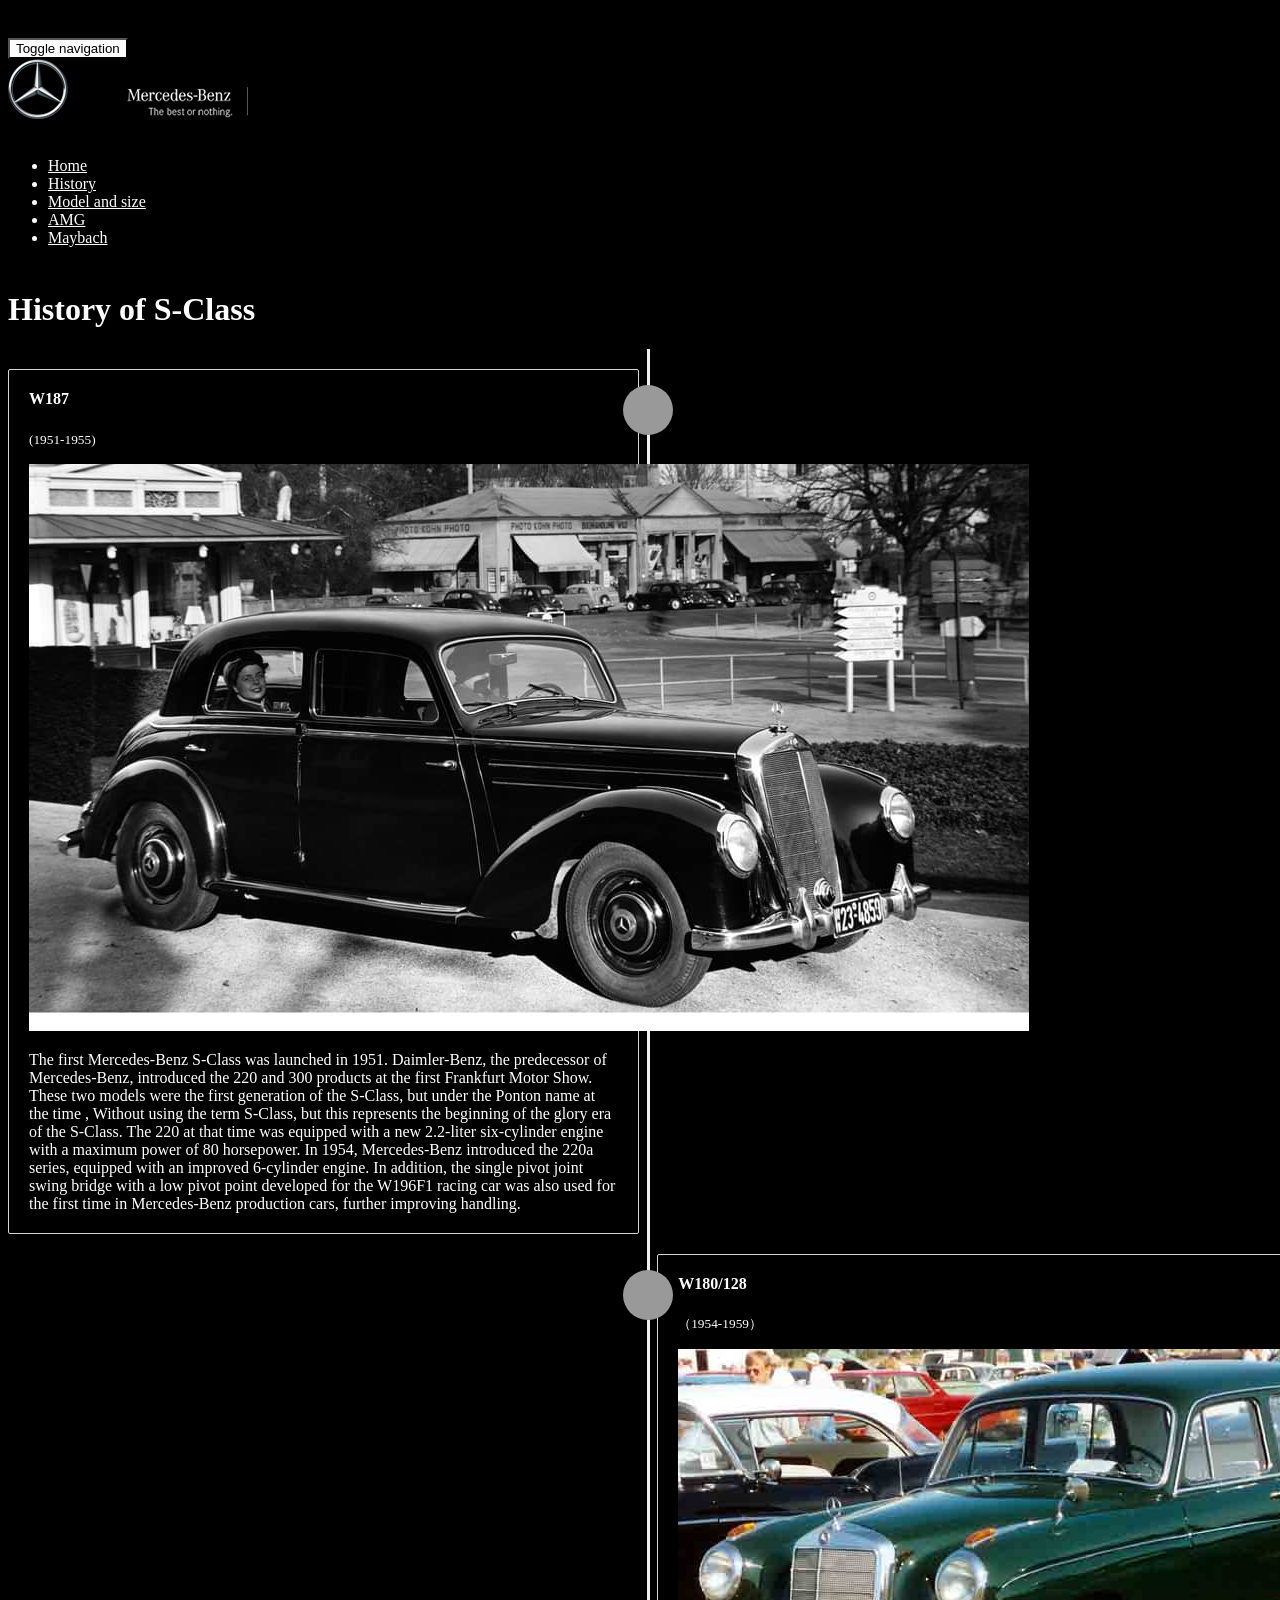
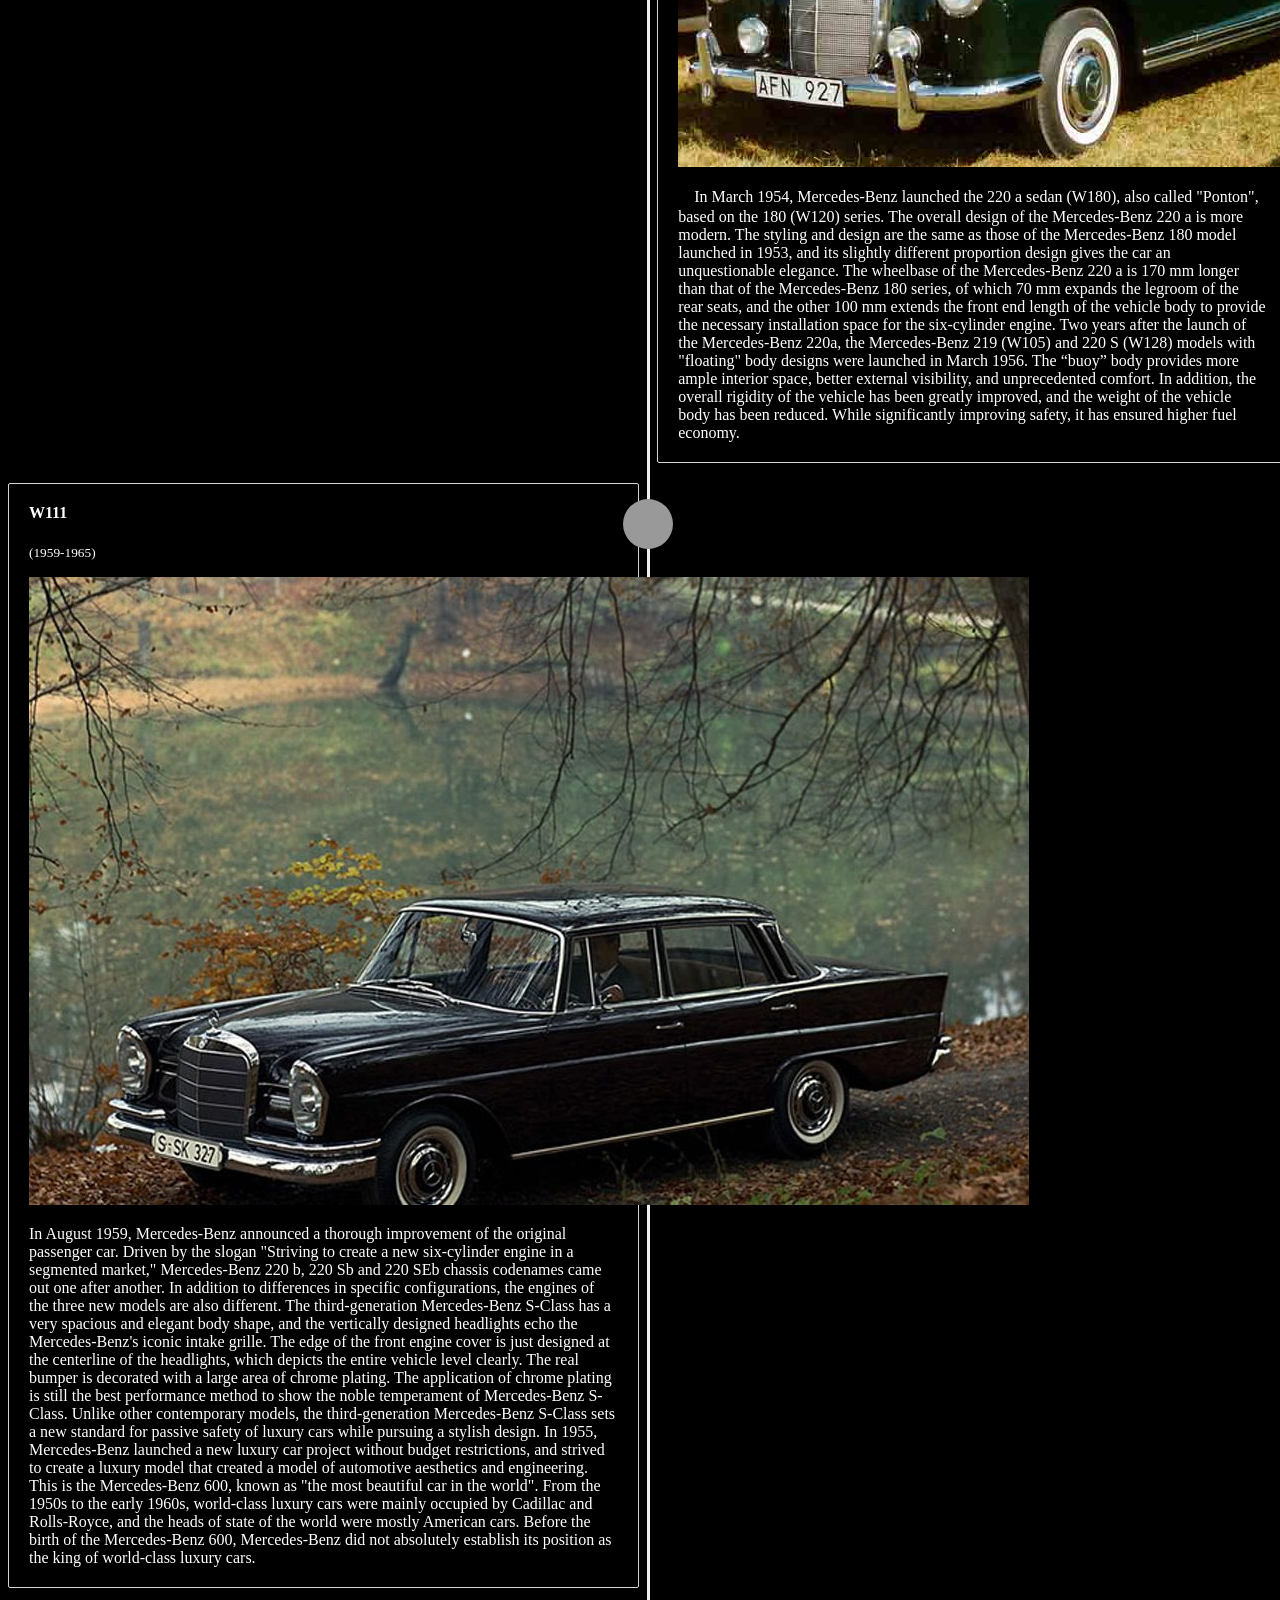
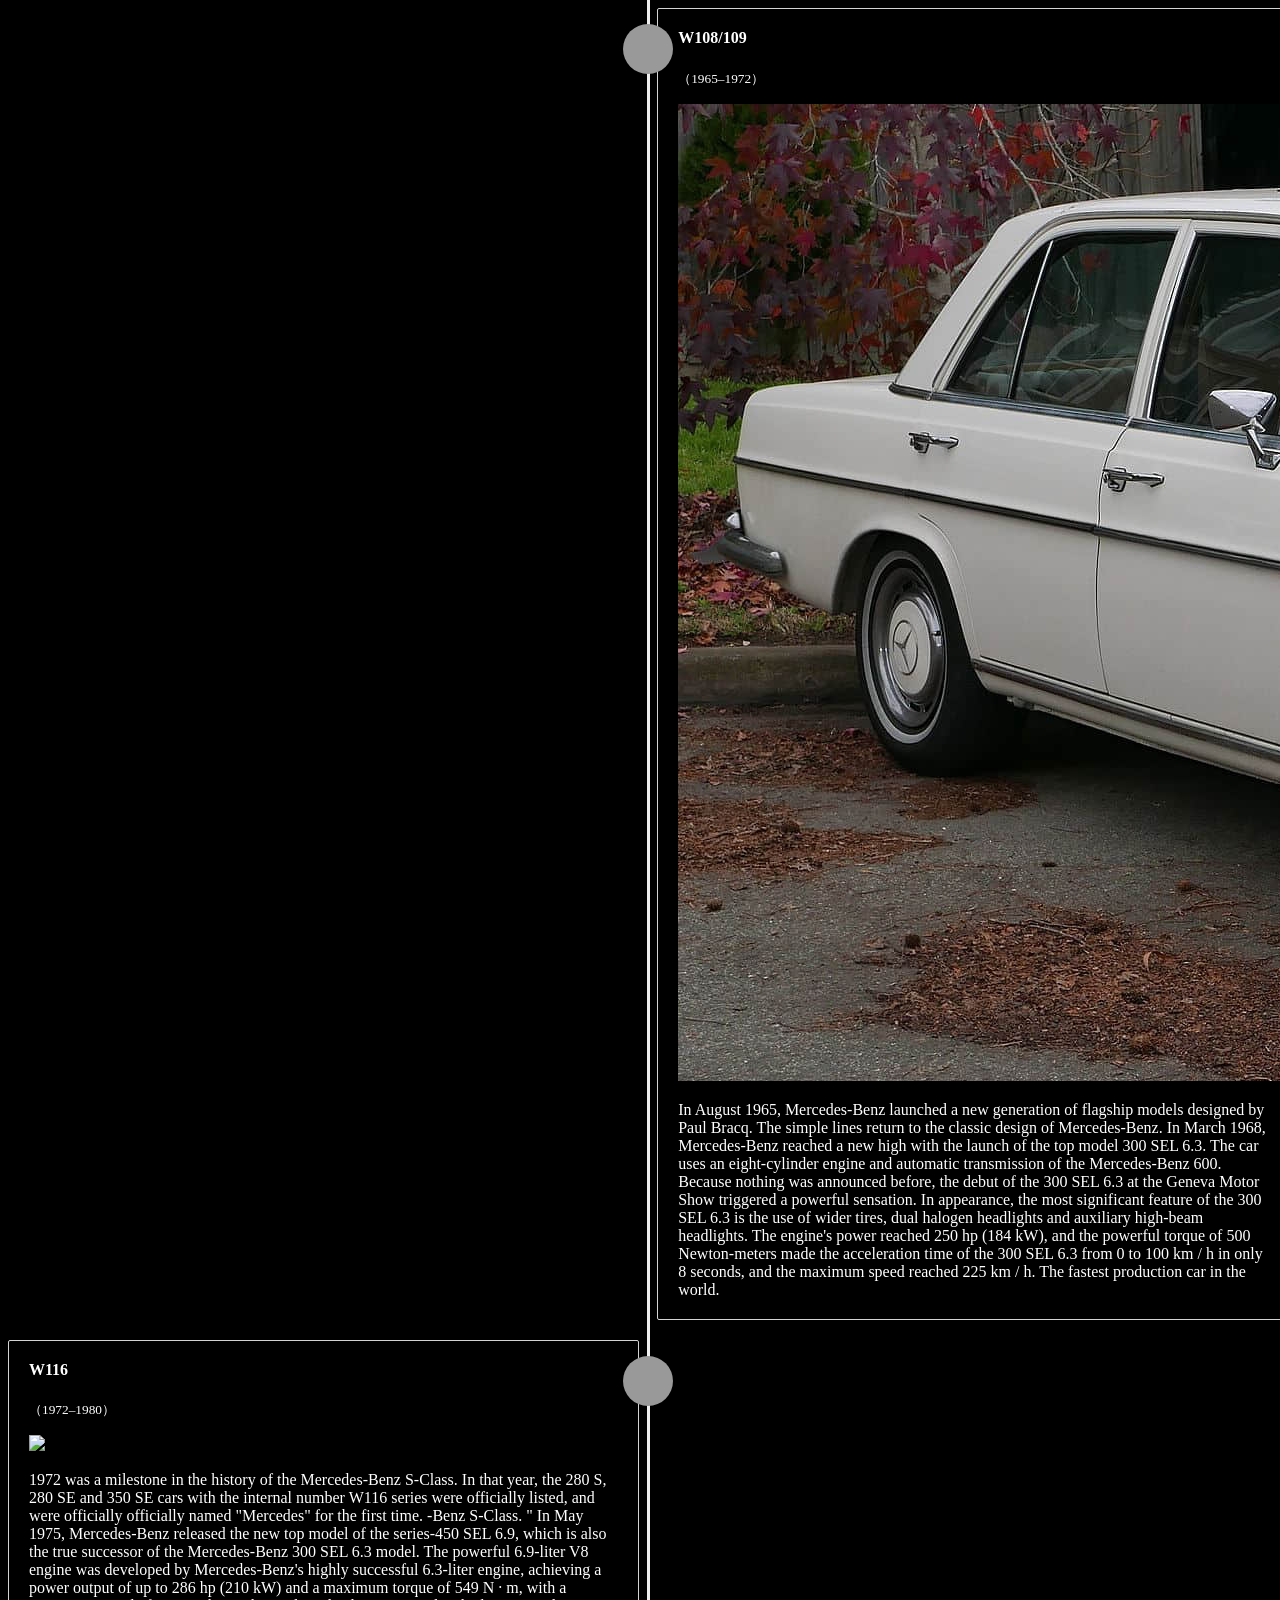
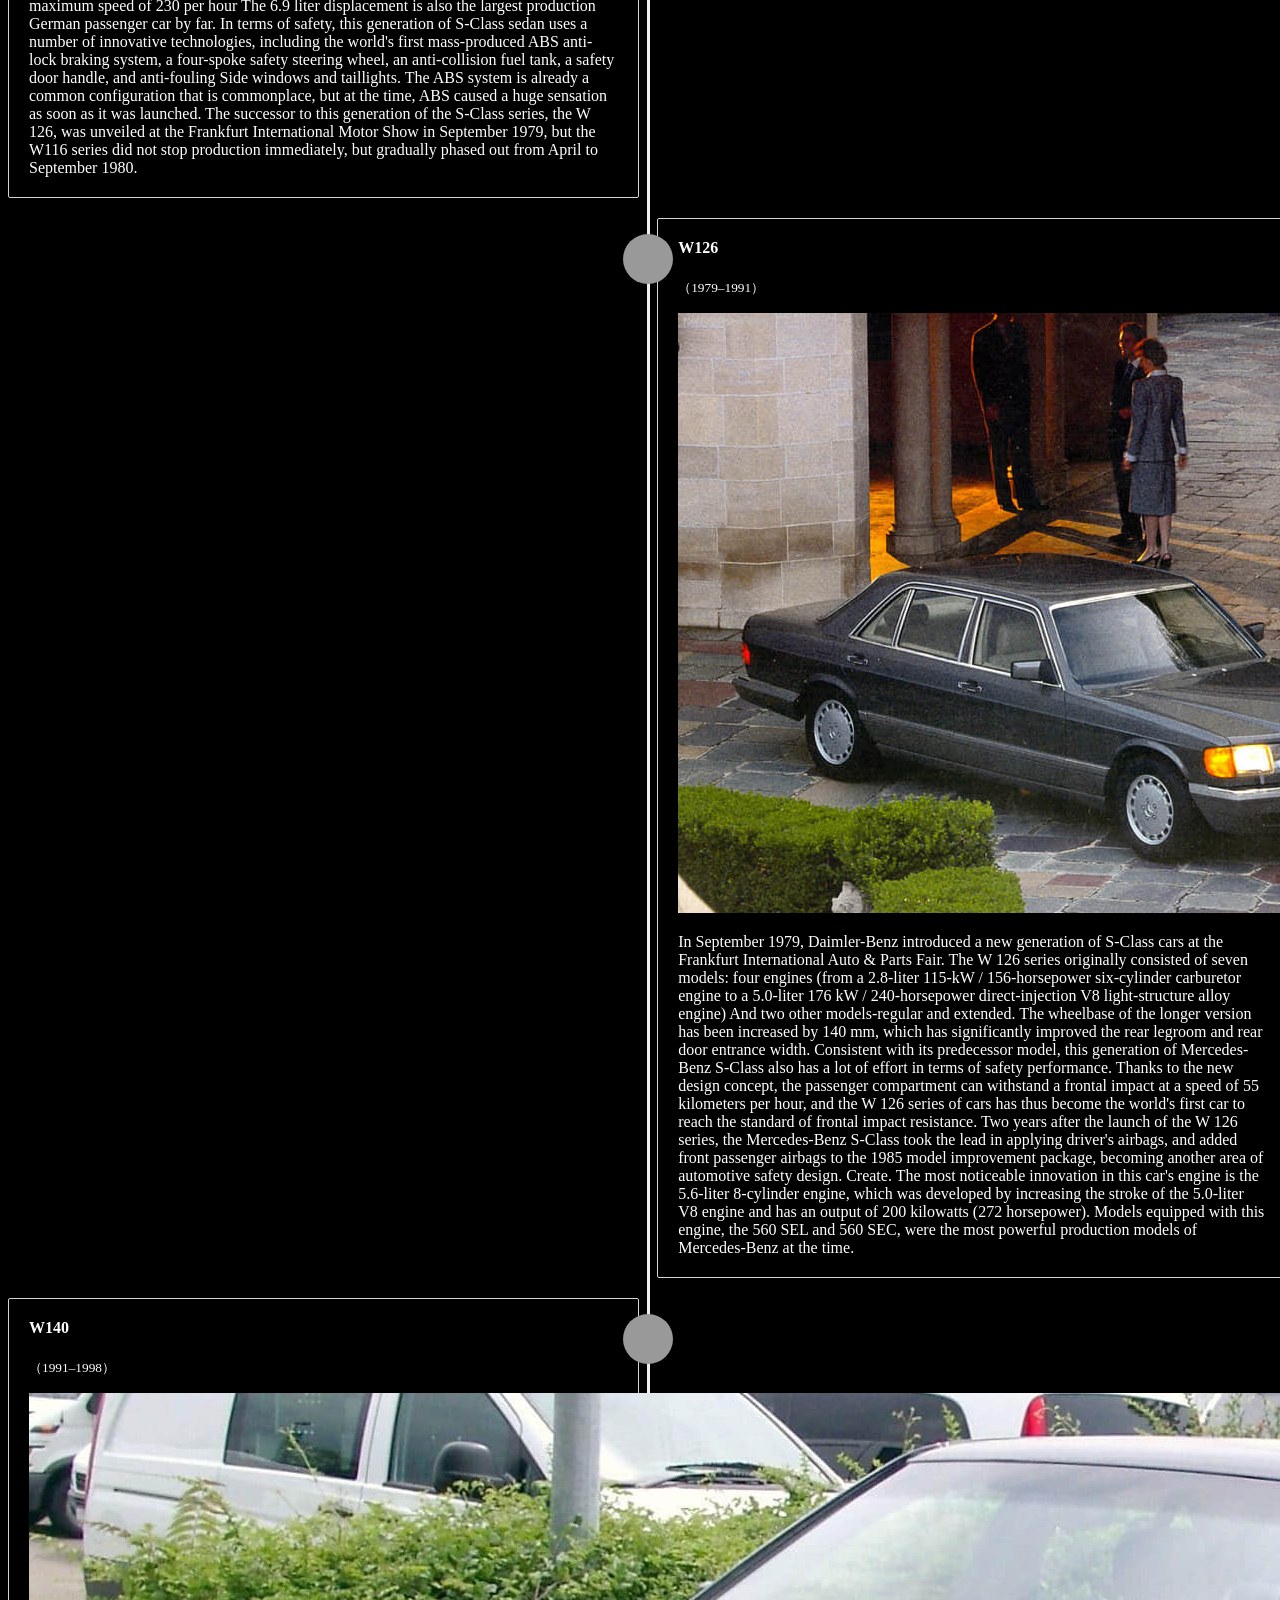
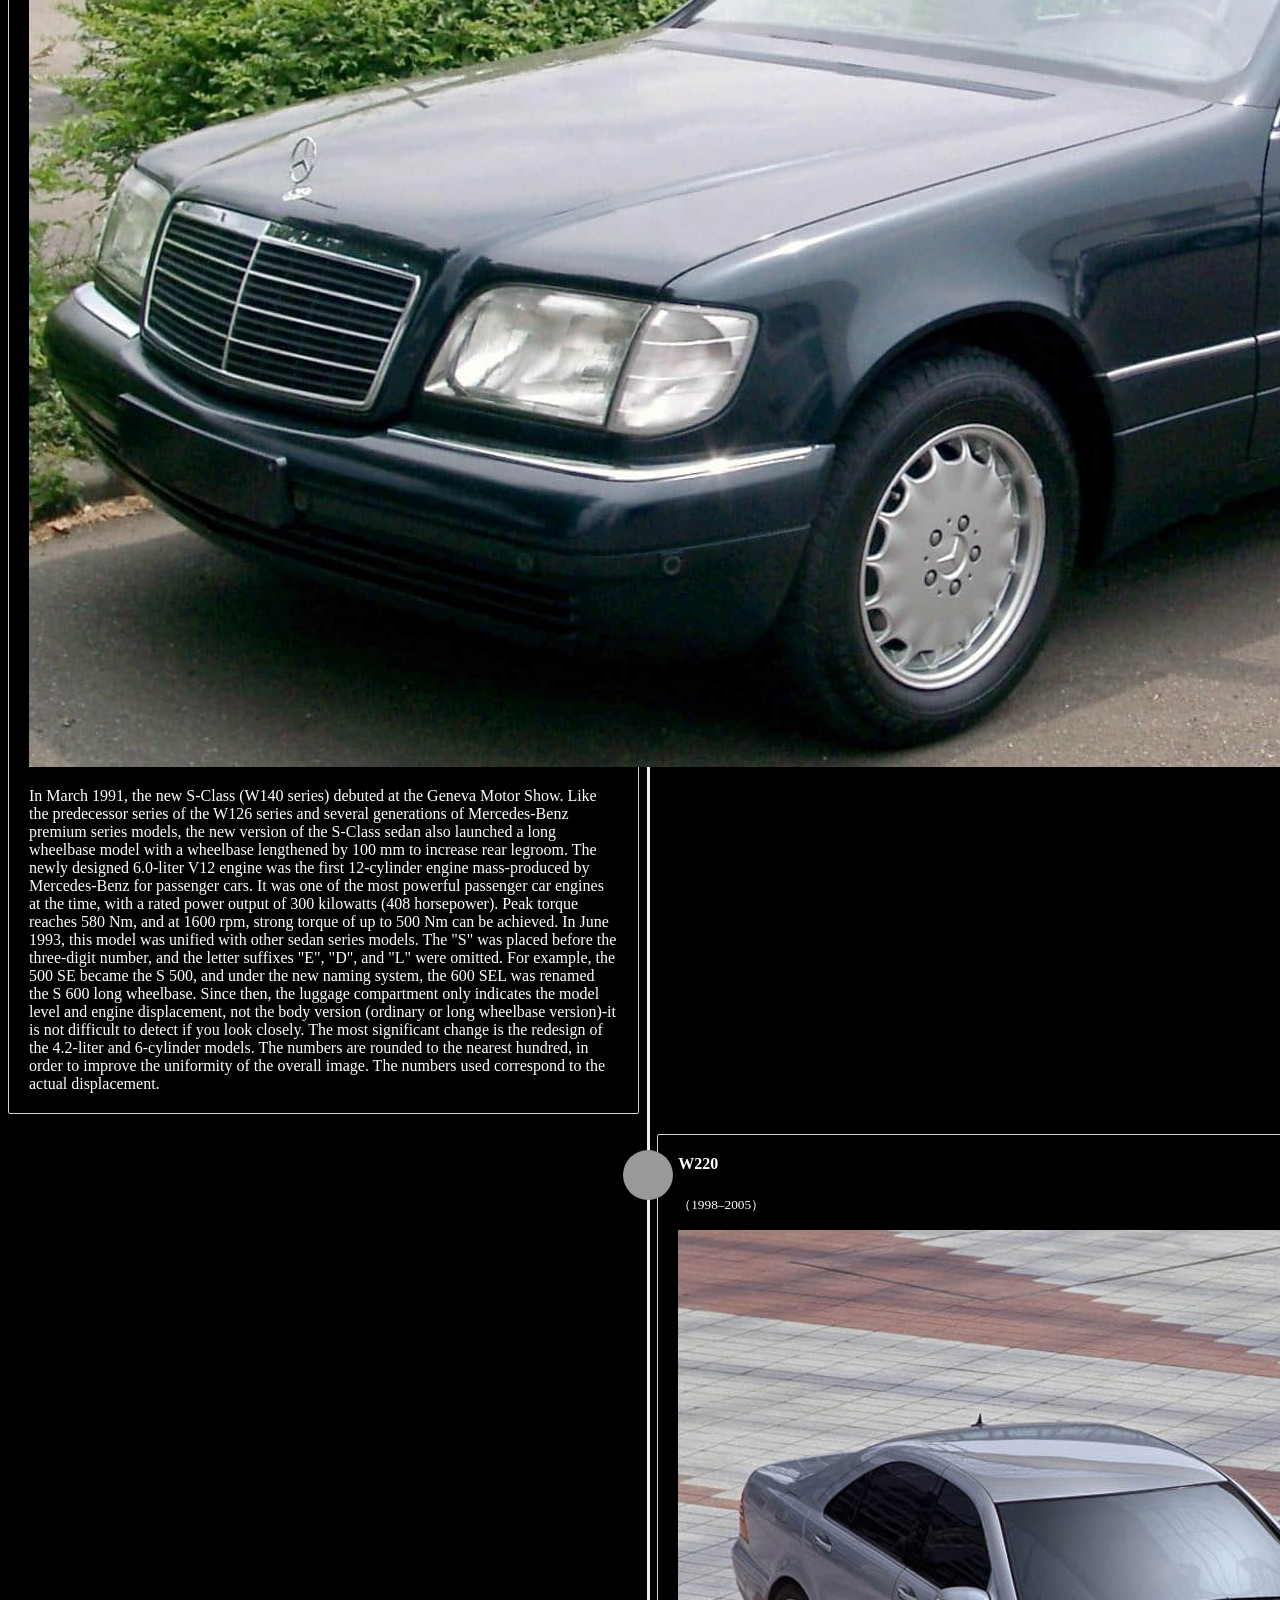
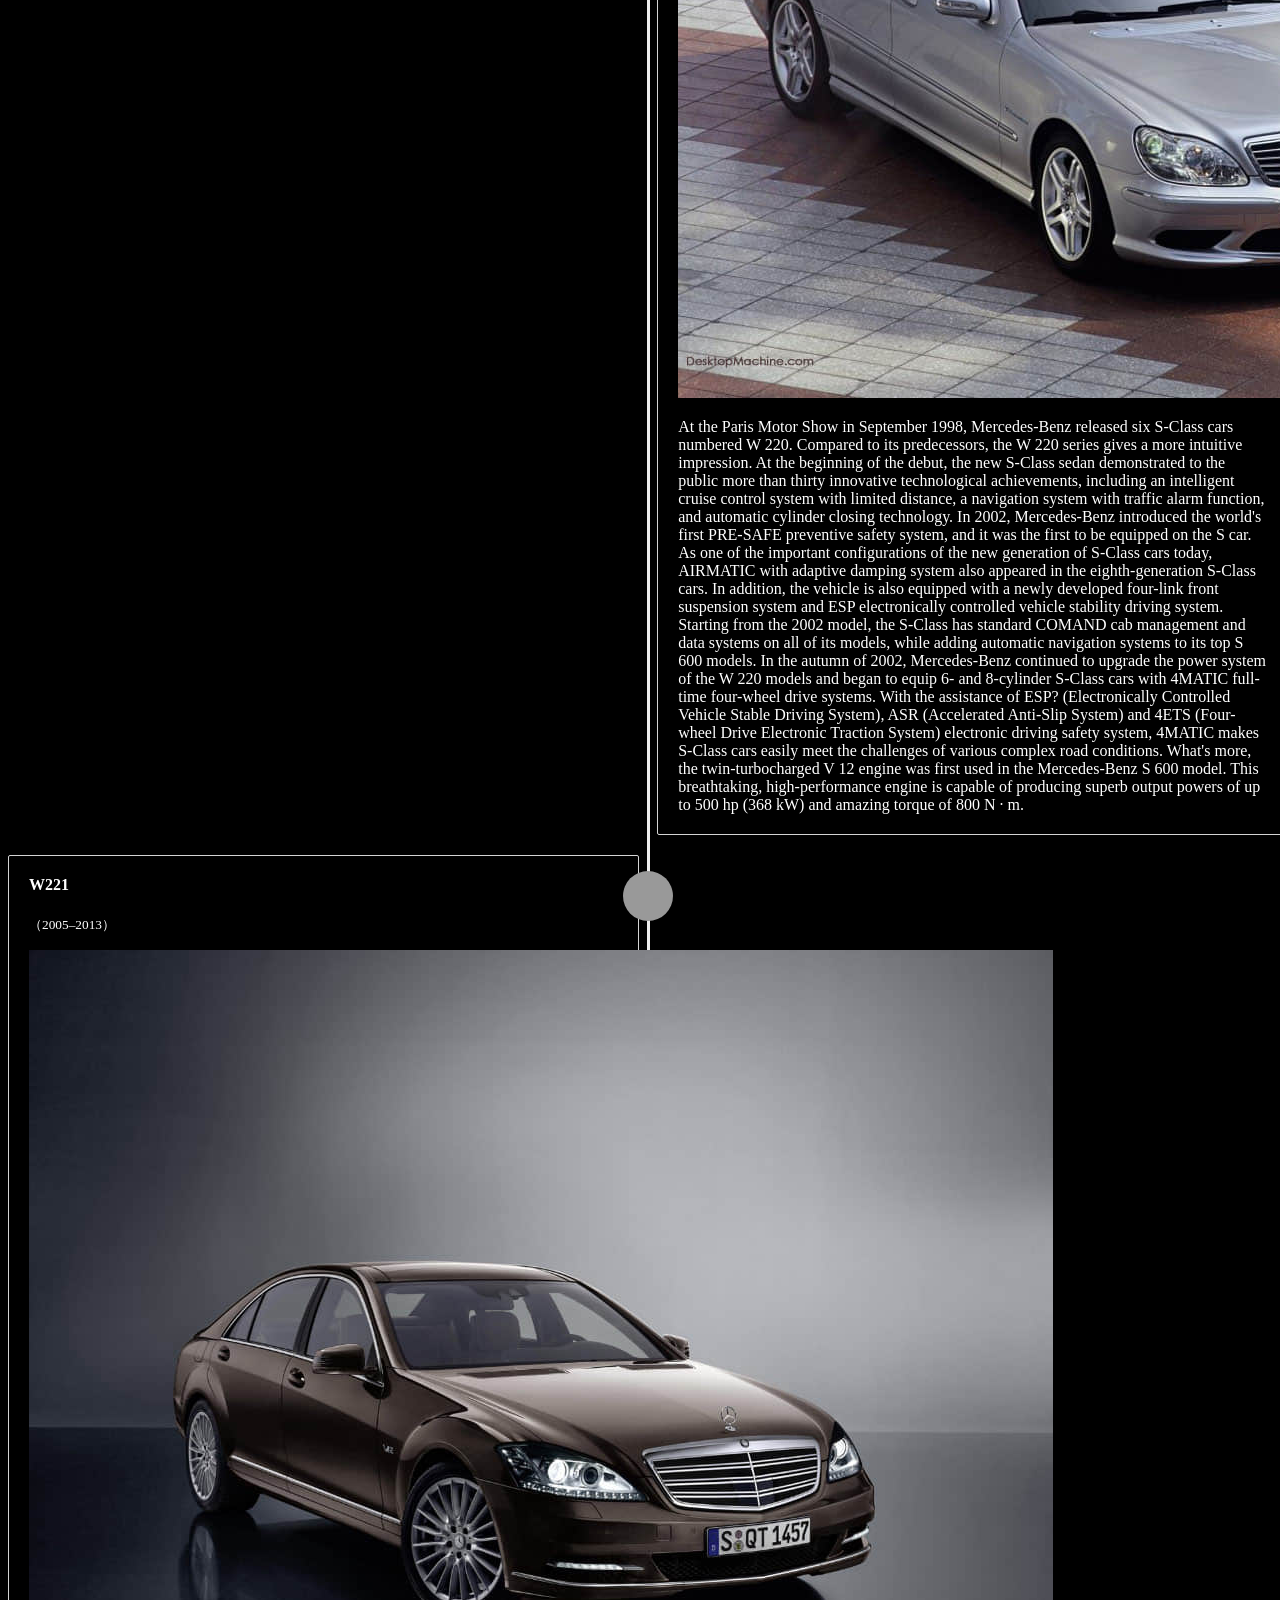
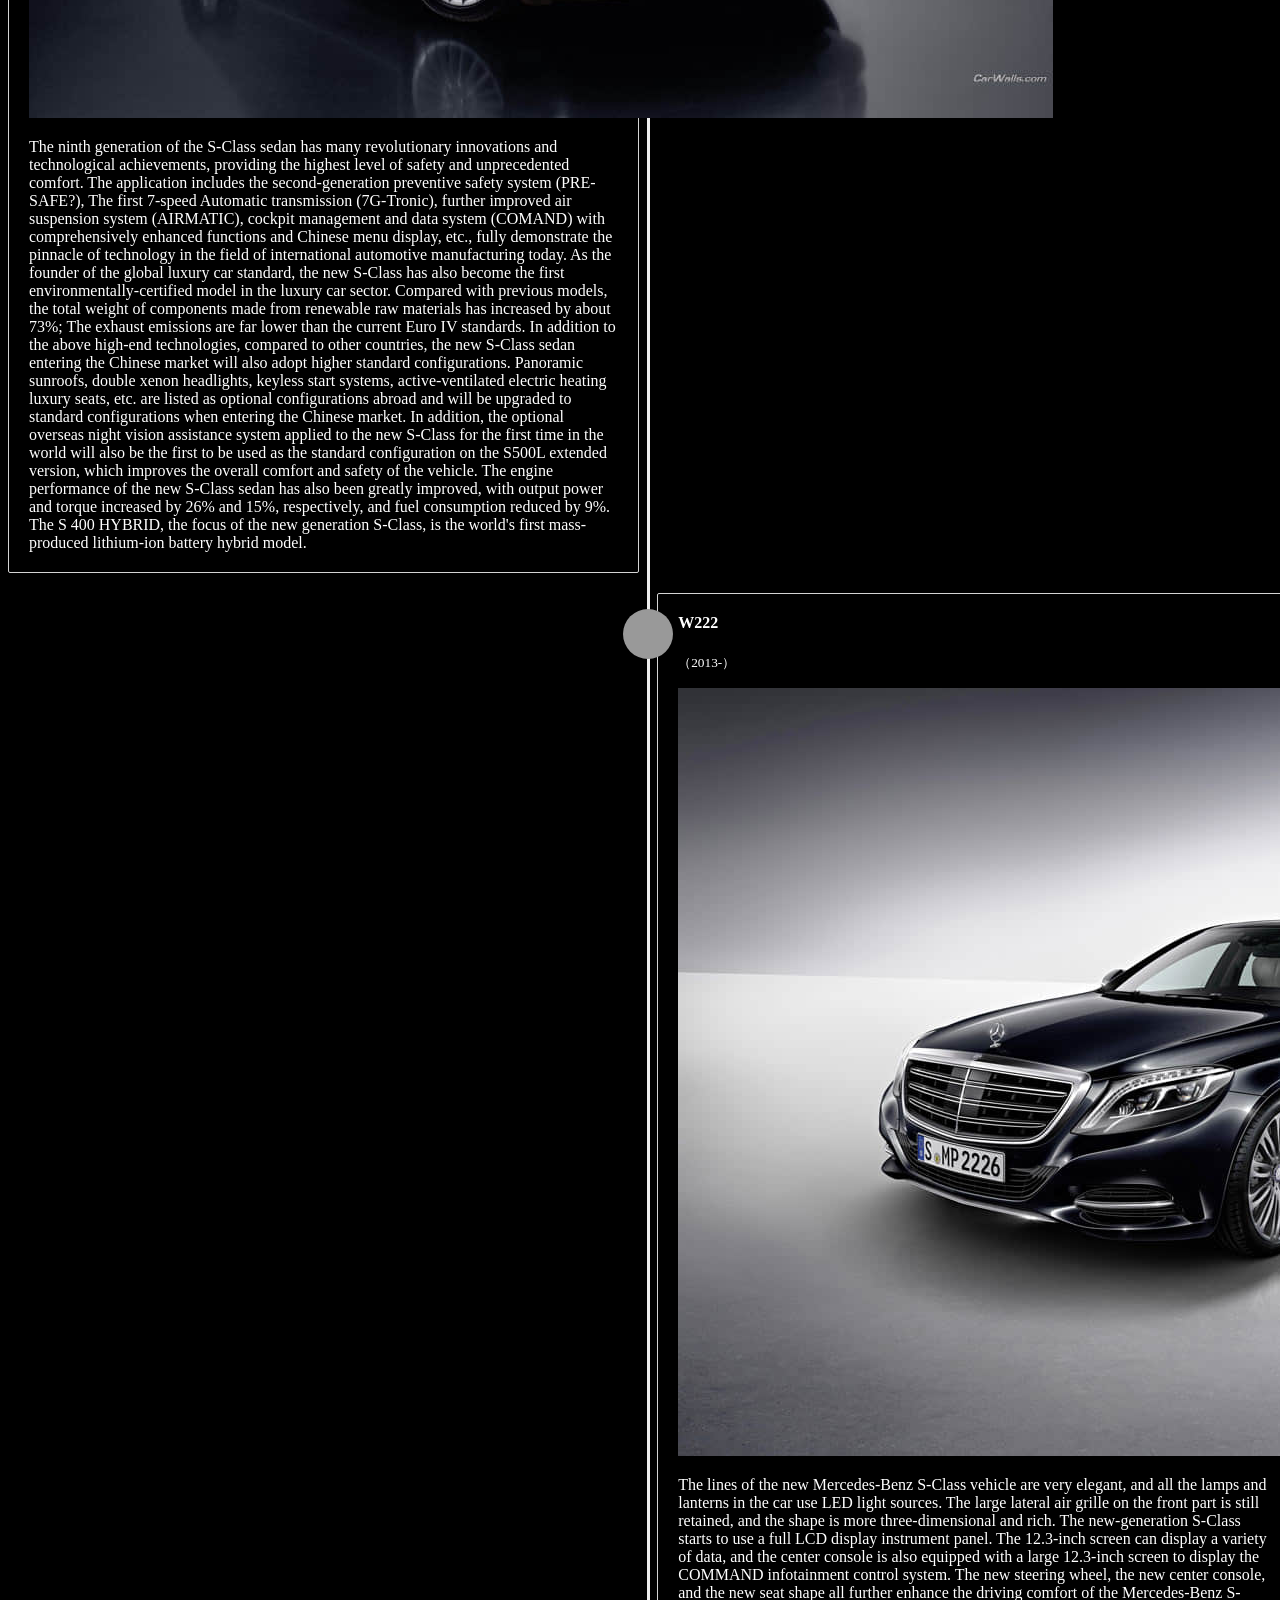
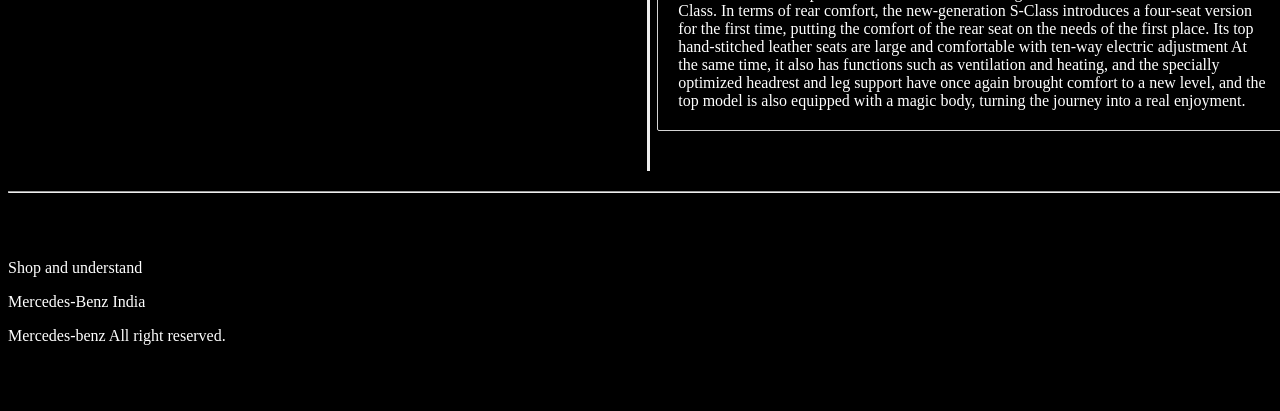
==== history.html @ 263b9507 "updates" ====
<!DOCTYPE html>
<html lang="zh-cn">
    <head>
        <meta charset="utf-8">
        <meta name="viewport" content="width=device-width, initial-scale=1.0"/>
        <title>S-Class history</title>
         <link rel="stylesheet" href="https://cdn.bootcss.com/bootstrap/3.3.7/css/bootstrap.min.css" 
        crossorigin="anonymous">
         <link rel="stylesheet" href="css/style.css">
    </head>
    <body class="idx-common">
 <nav class="navbar navbar-fixed-top my-navbar" role="navigation">
        <div class="container-fluid">
            <div class="navbar-header">
                <button type="button" class="navbar-toggle" data-toggle="collapse" data-target="#example-navbar-collapse">  
                    <span class="sr-only">Toggle navigation</span>  
                    <span class="icon-bar"></span>  
                    <span class="icon-bar"></span>  
                    <span class="icon-bar"></span>  
                </button>
                <a class="navbar-brand" href="#">
                    <div style="width:100%;height:100%;">
                        <img id="brand" src="img/brand_257x64_cars_en.png"></div>
                </a>
            </div>
            <div class="collapse navbar-collapse" id="example-navbar-collapse">
                    <ul class="nav navbar-nav nav-posi">
                    <li class="active"><a href="index.html">Home</a></li>
                    <li><a href="history.html">History</a></li>
                    <li>
                        <a href="model.html">Model and size</a>
                    </li>
                     <li>
                        <a href="AMG.html">AMG</a>
                    </li>
                     <li>
                        <a href="Maybach.html">Maybach</a>
                    </li>
                 
                </ul>
            </div>
        </div>
    </nav>
    <div class="container">
    <div class="page-header text-center" style="margin-top: 120px;">
        <h1 id="timeline">History of S-Class</h1>
    </div>
    <ul class="timeline">
        <li>
          <div class="timeline-badge"><i class="glyphicon glyphicon-check"></i></div>
          <div class="timeline-panel">
            <div class="timeline-heading">
              <h4 class="timeline-title">W187</h4>
              <p><small class="text-muted"><i class="glyphicon glyphicon-time"></i>(1951-1955)</small></p>
            </div>
            <div class="timeline-body">
                <img class="img-responsive"src="img/W187.jpg">
              <p>
                The first Mercedes-Benz S-Class was launched in 1951. Daimler-Benz, the predecessor of Mercedes-Benz, introduced the 220 and 300 products at the first Frankfurt Motor Show. These two models were the first generation of the S-Class, but under the Ponton name at the time , Without using the term S-Class, but this represents the beginning of the glory era of the S-Class. The 220 at that time was equipped with a new 2.2-liter six-cylinder engine with a maximum power of 80 horsepower. In 1954, Mercedes-Benz introduced the 220a series, equipped with an improved 6-cylinder engine. In addition, the single pivot joint swing bridge with a low pivot point developed for the W196F1 racing car was also used for the first time in Mercedes-Benz production cars, further improving handling.</p>
            </div>
          </div>
        </li>
           <li class="timeline-inverted">
          <div class="timeline-badge"><i class="glyphicon glyphicon-check"></i></div>
          <div class="timeline-panel">
            <div class="timeline-heading">
              <h4 class="timeline-title">W180/128 </h4>
              <p><small class="text-muted"><i class="glyphicon glyphicon-time"></i>（1954-1959）</small></p>
            </div>
            <div class="timeline-body">
                <img class="img-responsive"src="img/w180.jpg">
              <p>
                　In March 1954, Mercedes-Benz launched the 220 a sedan (W180), also called "Ponton", based on the 180 (W120) series. The overall design of the Mercedes-Benz 220 a is more modern. The styling and design are the same as those of the Mercedes-Benz 180 model launched in 1953, and its slightly different proportion design gives the car an unquestionable elegance. The wheelbase of the Mercedes-Benz 220 a is 170 mm longer than that of the Mercedes-Benz 180 series, of which 70 mm expands the legroom of the rear seats, and the other 100 mm extends the front end length of the vehicle body to provide the necessary installation space for the six-cylinder engine. Two years after the launch of the Mercedes-Benz 220a, the Mercedes-Benz 219 (W105) and 220 S (W128) models with "floating" body designs were launched in March 1956. The “buoy” body provides more ample interior space, better external visibility, and unprecedented comfort. In addition, the overall rigidity of the vehicle has been greatly improved, and the weight of the vehicle body has been reduced. While significantly improving safety, it has ensured higher fuel economy.</p>
            </div>
          </div>
        </li>
           <li>
          <div class="timeline-badge"><i class="glyphicon glyphicon-check"></i></div>
          <div class="timeline-panel">
            <div class="timeline-heading">
              <h4 class="timeline-title">W111</h4>
              <p><small class="text-muted"><i class="glyphicon glyphicon-time"></i>(1959-1965)</small></p>
            </div>
            <div class="timeline-body">
                <img class="img-responsive"src="img/w111.jpg">
              <p>
                In August 1959, Mercedes-Benz announced a thorough improvement of the original passenger car. Driven by the slogan "Striving to create a new six-cylinder engine in a segmented market," Mercedes-Benz 220 b, 220 Sb and 220 SEb chassis codenames came out one after another. In addition to differences in specific configurations, the engines of the three new models are also different. The third-generation Mercedes-Benz S-Class has a very spacious and elegant body shape, and the vertically designed headlights echo the Mercedes-Benz's iconic intake grille. The edge of the front engine cover is just designed at the centerline of the headlights, which depicts the entire vehicle level clearly. The real bumper is decorated with a large area of ​​chrome plating. The application of chrome plating is still the best performance method to show the noble temperament of Mercedes-Benz S-Class. Unlike other contemporary models, the third-generation Mercedes-Benz S-Class sets a new standard for passive safety of luxury cars while pursuing a stylish design. In 1955, Mercedes-Benz launched a new luxury car project without budget restrictions, and strived to create a luxury model that created a model of automotive aesthetics and engineering. This is the Mercedes-Benz 600, known as "the most beautiful car in the world". From the 1950s to the early 1960s, world-class luxury cars were mainly occupied by Cadillac and Rolls-Royce, and the heads of state of the world were mostly American cars. Before the birth of the Mercedes-Benz 600, Mercedes-Benz did not absolutely establish its position as the king of world-class luxury cars.</p>
            </div>
          </div>
        </li>
          <li class="timeline-inverted">
          <div class="timeline-badge"><i class="glyphicon glyphicon-check"></i></div>
          <div class="timeline-panel">
            <div class="timeline-heading">
              <h4 class="timeline-title">W108/109</h4>
              <p><small class="text-muted"><i class="glyphicon glyphicon-time"></i>（1965–1972）</small></p>
            </div>
            <div class="timeline-body">
                <img class="img-responsive"src="img/W108.jpg">
              <p>
                In August 1965, Mercedes-Benz launched a new generation of flagship models designed by Paul Bracq. The simple lines return to the classic design of Mercedes-Benz. In March 1968, Mercedes-Benz reached a new high with the launch of the top model 300 SEL 6.3. The car uses an eight-cylinder engine and automatic transmission of the Mercedes-Benz 600. Because nothing was announced before, the debut of the 300 SEL 6.3 at the Geneva Motor Show triggered a powerful sensation. In appearance, the most significant feature of the 300 SEL 6.3 is the use of wider tires, dual halogen headlights and auxiliary high-beam headlights. The engine's power reached 250 hp (184 kW), and the powerful torque of 500 Newton-meters made the acceleration time of the 300 SEL 6.3 from 0 to 100 km / h in only 8 seconds, and the maximum speed reached 225 km / h. The fastest production car in the world.</p>
            </div>
          </div>
        </li>
         <li>
          <div class="timeline-badge"><i class="glyphicon glyphicon-check"></i></div>
          <div class="timeline-panel">
            <div class="timeline-heading">
              <h4 class="timeline-title">W116</h4>
              <p><small class="text-muted"><i class="glyphicon glyphicon-time"></i>（1972–1980）</small></p>
            </div>
            <div class="timeline-body">
                <img class="img-responsive"src="img/W116.jpg">
              <p>
                1972 was a milestone in the history of the Mercedes-Benz S-Class. In that year, the 280 S, 280 SE and 350 SE cars with the internal number W116 series were officially listed, and were officially officially named "Mercedes" for the first time. -Benz S-Class. " In May 1975, Mercedes-Benz released the new top model of the series-450 SEL 6.9, which is also the true successor of the Mercedes-Benz 300 SEL 6.3 model. The powerful 6.9-liter V8 engine was developed by Mercedes-Benz's highly successful 6.3-liter engine, achieving a power output of up to 286 hp (210 kW) and a maximum torque of 549 N · m, with a maximum speed of 230 per hour The 6.9 liter displacement is also the largest production German passenger car by far. In terms of safety, this generation of S-Class sedan uses a number of innovative technologies, including the world's first mass-produced ABS anti-lock braking system, a four-spoke safety steering wheel, an anti-collision fuel tank, a safety door handle, and anti-fouling Side windows and taillights. The ABS system is already a common configuration that is commonplace, but at the time, ABS caused a huge sensation as soon as it was launched. The successor to this generation of the S-Class series, the W 126, was unveiled at the Frankfurt International Motor Show in September 1979, but the W116 series did not stop production immediately, but gradually phased out from April to September 1980.</p>
            </div>
          </div>
        </li>  
            <li class="timeline-inverted">
          <div class="timeline-badge"><i class="glyphicon glyphicon-check"></i></div>
          <div class="timeline-panel">
            <div class="timeline-heading">
              <h4 class="timeline-title">W126</h4>
              <p><small class="text-muted"><i class="glyphicon glyphicon-time"></i>（1979–1991）</small></p>
            </div>
            <div class="timeline-body">
                <img class="img-responsive"src="img/W126.jpg">
              <p>
                In September 1979, Daimler-Benz introduced a new generation of S-Class cars at the Frankfurt International Auto & Parts Fair. The W 126 series originally consisted of seven models: four engines (from a 2.8-liter 115-kW / 156-horsepower six-cylinder carburetor engine to a 5.0-liter 176 kW / 240-horsepower direct-injection V8 light-structure alloy engine) And two other models-regular and extended. The wheelbase of the longer version has been increased by 140 mm, which has significantly improved the rear legroom and rear door entrance width. Consistent with its predecessor model, this generation of Mercedes-Benz S-Class also has a lot of effort in terms of safety performance. Thanks to the new design concept, the passenger compartment can withstand a frontal impact at a speed of 55 kilometers per hour, and the W 126 series of cars has thus become the world's first car to reach the standard of frontal impact resistance. Two years after the launch of the W 126 series, the Mercedes-Benz S-Class took the lead in applying driver's airbags, and added front passenger airbags to the 1985 model improvement package, becoming another area of ​​automotive safety design. Create. The most noticeable innovation in this car's engine is the 5.6-liter 8-cylinder engine, which was developed by increasing the stroke of the 5.0-liter V8 engine and has an output of 200 kilowatts (272 horsepower). Models equipped with this engine, the 560 SEL and 560 SEC, were the most powerful production models of Mercedes-Benz at the time.</p>
            </div>
          </div>
        </li>
            <li>
          <div class="timeline-badge"><i class="glyphicon glyphicon-check"></i></div>
          <div class="timeline-panel">
            <div class="timeline-heading">
              <h4 class="timeline-title">W140</h4>
              <p><small class="text-muted"><i class="glyphicon glyphicon-time"></i>（1991–1998）</small></p>
            </div>
            <div class="timeline-body">
                <img class="img-responsive"src="img/W140.jpg">
              <p>
                In March 1991, the new S-Class (W140 series) debuted at the Geneva Motor Show. Like the predecessor series of the W126 series and several generations of Mercedes-Benz premium series models, the new version of the S-Class sedan also launched a long wheelbase model with a wheelbase lengthened by 100 mm to increase rear legroom. The newly designed 6.0-liter V12 engine was the first 12-cylinder engine mass-produced by Mercedes-Benz for passenger cars. It was one of the most powerful passenger car engines at the time, with a rated power output of 300 kilowatts (408 horsepower). Peak torque reaches 580 Nm, and at 1600 rpm, strong torque of up to 500 Nm can be achieved. In June 1993, this model was unified with other sedan series models. The "S" was placed before the three-digit number, and the letter suffixes "E", "D", and "L" were omitted. For example, the 500 SE became the S 500, and under the new naming system, the 600 SEL was renamed the S 600 long wheelbase. Since then, the luggage compartment only indicates the model level and engine displacement, not the body version (ordinary or long wheelbase version)-it is not difficult to detect if you look closely. The most significant change is the redesign of the 4.2-liter and 6-cylinder models. The numbers are rounded to the nearest hundred, in order to improve the uniformity of the overall image. The numbers used correspond to the actual displacement.</p>
            </div>
          </div>
        </li>
            <li class="timeline-inverted">
          <div class="timeline-badge"><i class="glyphicon glyphicon-check"></i></div>
          <div class="timeline-panel">
            <div class="timeline-heading">
              <h4 class="timeline-title">W220</h4>
              <p><small class="text-muted"><i class="glyphicon glyphicon-time"></i>（1998–2005）</small></p>
            </div>
            <div class="timeline-body">
                <img class="img-responsive"src="img/W220.jpg">
              <p>
                At the Paris Motor Show in September 1998, Mercedes-Benz released six S-Class cars numbered W 220. Compared to its predecessors, the W 220 series gives a more intuitive impression. At the beginning of the debut, the new S-Class sedan demonstrated to the public more than thirty innovative technological achievements, including an intelligent cruise control system with limited distance, a navigation system with traffic alarm function, and automatic cylinder closing technology. In 2002, Mercedes-Benz introduced the world's first PRE-SAFE preventive safety system, and it was the first to be equipped on the S car. As one of the important configurations of the new generation of S-Class cars today, AIRMATIC with adaptive damping system also appeared in the eighth-generation S-Class cars. In addition, the vehicle is also equipped with a newly developed four-link front suspension system and ESP electronically controlled vehicle stability driving system. Starting from the 2002 model, the S-Class has standard COMAND cab management and data systems on all of its models, while adding automatic navigation systems to its top S 600 models. In the autumn of 2002, Mercedes-Benz continued to upgrade the power system of the W 220 models and began to equip 6- and 8-cylinder S-Class cars with 4MATIC full-time four-wheel drive systems. With the assistance of ESP? (Electronically Controlled Vehicle Stable Driving System), ASR (Accelerated Anti-Slip System) and 4ETS (Four-wheel Drive Electronic Traction System) electronic driving safety system, 4MATIC makes S-Class cars easily meet the challenges of various complex road conditions. What's more, the twin-turbocharged V 12 engine was first used in the Mercedes-Benz S 600 model. This breathtaking, high-performance engine is capable of producing superb output powers of up to 500 hp (368 kW) and amazing torque of 800 N · m.</p>
            </div>
          </div>
        </li>
            <li>
          <div class="timeline-badge"><i class="glyphicon glyphicon-check"></i></div>
          <div class="timeline-panel">
            <div class="timeline-heading">
              <h4 class="timeline-title">W221</h4>
              <p><small class="text-muted"><i class="glyphicon glyphicon-time"></i>（2005–2013）</small></p>
            </div>
            <div class="timeline-body">
                <img class="img-responsive"src="img/W221.jpg">
              <p>
                The ninth generation of the S-Class sedan has many revolutionary innovations and technological achievements, providing the highest level of safety and unprecedented comfort. The application includes the second-generation preventive safety system (PRE-SAFE?), The first 7-speed Automatic transmission (7G-Tronic), further improved air suspension system (AIRMATIC), cockpit management and data system (COMAND) with comprehensively enhanced functions and Chinese menu display, etc., fully demonstrate the pinnacle of technology in the field of international automotive manufacturing today. As the founder of the global luxury car standard, the new S-Class has also become the first environmentally-certified model in the luxury car sector. Compared with previous models, the total weight of components made from renewable raw materials has increased by about 73%; The exhaust emissions are far lower than the current Euro IV standards. In addition to the above high-end technologies, compared to other countries, the new S-Class sedan entering the Chinese market will also adopt higher standard configurations. Panoramic sunroofs, double xenon headlights, keyless start systems, active-ventilated electric heating luxury seats, etc. are listed as optional configurations abroad and will be upgraded to standard configurations when entering the Chinese market. In addition, the optional overseas night vision assistance system applied to the new S-Class for the first time in the world will also be the first to be used as the standard configuration on the S500L extended version, which improves the overall comfort and safety of the vehicle. The engine performance of the new S-Class sedan has also been greatly improved, with output power and torque increased by 26% and 15%, respectively, and fuel consumption reduced by 9%. The S 400 HYBRID, the focus of the new generation S-Class, is the world's first mass-produced lithium-ion battery hybrid model.</p>
            </div>
          </div>
        </li>
            <li class="timeline-inverted">
          <div class="timeline-badge"><i class="glyphicon glyphicon-check"></i></div>
          <div class="timeline-panel">
            <div class="timeline-heading">
              <h4 class="timeline-title">W222</h4>
              <p><small class="text-muted"><i class="glyphicon glyphicon-time"></i>（2013-）</small></p>
            </div>
            <div class="timeline-body">
                <img class="img-responsive"src="img/W222.jpg">
              <p>
                The lines of the new Mercedes-Benz S-Class vehicle are very elegant, and all the lamps and lanterns in the car use LED light sources. The large lateral air grille on the front part is still retained, and the shape is more three-dimensional and rich. The new-generation S-Class starts to use a full LCD display instrument panel. The 12.3-inch screen can display a variety of data, and the center console is also equipped with a large 12.3-inch screen to display the COMMAND infotainment control system. The new steering wheel, the new center console, and the new seat shape all further enhance the driving comfort of the Mercedes-Benz S-Class. In terms of rear comfort, the new-generation S-Class introduces a four-seat version for the first time, putting the comfort of the rear seat on the needs of the first place. Its top hand-stitched leather seats are large and comfortable with ten-way electric adjustment At the same time, it also has functions such as ventilation and heating, and the specially optimized headrest and leg support have once again brought comfort to a new level, and the top model is also equipped with a magic body, turning the journey into a real enjoyment.</p>
            </div>
          </div>
        </li>
                </ul>
              </div>
            </div>
          </div>
        </li>
     
    </ul>
</div>
  <!--脚部-->
   <div class="container">
        <hr id="footer-divider">
        <footer>
                <div class="col-md-12 col-sm-12 text-center">
                      <p class="footer-title">Shop and understand</p>
                    <p class="footer-field">Mercedes-Benz India</p>
                    <p>Mercedes-benz All right reserved.</p></div>
           
        </footer>
    </div>

    <script src="http://libs.baidu.com/jquery/2.0.0/jquery.min.js"></script>
    <script src="https://cdn.bootcss.com/bootstrap/3.3.7/js/bootstrap.min.js" integrity="sha384-Tc5IQib027qvyjSMfHjOMaLkfuWVxZxUPnCJA7l2mCWNIpG9mGCD8wGNIcPD7Txa"
        crossorigin="anonymous"></script>
        
        <script>  
        $(window).scroll(function () {  
            if ($(".navbar").offset().top > 50) {$(".navbar-fixed-top").addClass("top-nav");  
            }else {$(".navbar-fixed-top").removeClass("top-nav");}  
        })</script> 
    </body>
</html>
---- css/style.css ----
html, body {width:100%;height:100%;background: #000;padding-bottom: 50px;} /*非常重要的样式让背景图片100%适应整个屏幕*/  
        footer {width: 100%;height: auto;overflow: hidden;padding-top: 30px;padding-bottom: 50px;}
        #divider { margin: 40px 0;background: rgb(91, 92, 95)}
        #footer-divider{margin: 20px 0;background: rgb(91, 92, 95)}
        a{color:gray}
        .idx-common{color: #fff;}
        .idx-feature-title{margin-top: -30px;font-size:25px;font-weight: lighter;}
          .idx-feature-text{margin-top: 20px;font-size: 14px;}
        .my-navbar {padding:30px 0;transition: background 0.5s ease-in-out, padding 0.5s ease-in-out;}  
        .my-navbar a{background:transparent !important;color:#fff !important}  
        .my-navbar a:hover {color:#45bcf9 !important;background:transparent;outline:0}  
        .my-navbar a {transition: color 0.5s ease-in-out;}/*-webkit-transition ;-moz-transition*/  
        .top-nav {padding:0;background:#000;height: 60px;}  
        button.navbar-toggle {background-color:#fbfbfb;}/*整个背景都是transparent透明的，会看不到，所以再次覆盖一下*/  
        button.navbar-toggle > span.icon-bar {background-color:#dedede}  
        .navbar-brand{padding: 0 50px;}
        .nav-posi{float: left;}

@media (max-width:768px){
    .carousel {
  margin-bottom: 20px!important;
}
 .m-title{
    font-size: 30px!important;
    text-align: center;
}
.m-p{
    margin-top:15px!important;
    font-size: 16px!important;
    margin-bottom: 20px;
}
.row{
    margin-bottom: 60px;
}
.AMG-idx-feature:hover{
transform: none!important;

}
#myCarousel{
  margin-top: 60px;
}
#brand{
  -webkit-transform:scale(0.7);
  -moz-transform:scale(0.7);
   position: absolute;
  left:0;
}

.collapse.in{
  background: #000;
}
button.navbar-toggle{
  background: #000;
}
.my-navbar{
  padding: 0;
}
.navbar-toggle{
  padding: 13px 10px;
}
#carsousel-title{
    position: fixed;
  
    left: 50%;
    margin-top: -105px;
    margin-left: -200px;
    width: 200px;
    height: 200px;
    z-index: 1;
    font-size: 20px;
}
#carsousel-description{

position: fixed;
    margin-top: -80px;
    margin-left: -70px;
    width: 200px;
    height: 200px;
    z-index: 1;
    font-size: 18px;
}
.mod-table{
  background: #fff;top:80px!important;position: relative;
}
}

@media (max-width:1200px) and (min-width:768px){
    .navbar-nav>li>a {
    padding-top: 20px;
    padding-bottom: 15px;
}

}
.carousel {
  height: auto;
  background-color: #000;
  margin-bottom: 60px;
}

/* line 45, ../sass/screen.scss */
.carousel .item {
  height: 100%;
  background-color: #000;
}

/* line 49, ../sass/screen.scss */
.carousel img {
  width: 100%;
}

/* line 52, ../sass/screen.scss */
.carousel-caption {
  margin-bottom: 20px;
  font-size: 30px;
  line-height: 1.8;
}
/*去掉轮播阴影*/
.carousel > .left, .carousel > .right {
background-image: none;
}

/*淡入淡出轮播样式*/


.carousel-fade .carousel-inner .item {
  transition-property: opacity;
}
.carousel-fade .carousel-inner .item,
.carousel-fade .carousel-inner .active.left,
.carousel-fade .carousel-inner .active.right {
  opacity: 0;
}
.carousel-fade .carousel-inner .active,
.carousel-fade .carousel-inner .next.left,
.carousel-fade .carousel-inner .prev.right {
  opacity: 1;
}
.carousel-fade .carousel-inner .next,
.carousel-fade .carousel-inner .prev,
.carousel-fade .carousel-inner .active.left,
.carousel-fade .carousel-inner .active.right {
  left: 0;
  transform: translate3d(0, 0, 0);
}
.carousel-fade .carousel-control {
  z-index: 2;
}

/*.item:nth-child(1) {
  background: #74C390;
}
.item:nth-child(2) {
  background: #51BCE8;
}
.item:nth-child(3) {
  background: #E46653;
}*/


/*/淡入淡出轮播样式*/








.mod-body{
    background: #000;
}
.mod-table{
  background: #fff;top:150px;position: relative;
}

    .timeline {
    list-style: none;
    padding: 20px 0 20px;
    position: relative;
}

    .timeline:before {
        top: 0;
        bottom: 0;
        position: absolute;
        content: " ";
        width: 3px;
        background-color: #eeeeee;
        left: 50%;
        margin-left: -1.5px;
    }

    .timeline > li {
        margin-bottom: 20px;
        position: relative;
    }

        .timeline > li:before,
        .timeline > li:after {
            content: " ";
            display: table;
        }

        .timeline > li:after {
            clear: both;
        }

        .timeline > li:before,
        .timeline > li:after {
            content: " ";
            display: table;
        }

        .timeline > li:after {
            clear: both;
        }

        .timeline > li > .timeline-panel {
            width: 46%;
            float: left;
            border: 1px solid #d4d4d4;
            border-radius: 2px;
            padding: 20px;
            position: relative;
            -webkit-box-shadow: 0 1px 6px rgba(0, 0, 0, 0.175);
            box-shadow: 0 1px 6px rgba(0, 0, 0, 0.175);
        }

            .timeline > li > .timeline-panel:before {
                position: absolute;
                top: 26px;
                right: -15px;
                display: inline-block;
                border-top: 15px solid transparent;
                border-left: 15px solid #ccc;
                border-right: 0 solid #ccc;
                border-bottom: 15px solid transparent;
                content: " ";
            }

            .timeline > li > .timeline-panel:after {
                position: absolute;
                top: 27px;
                right: -14px;
                display: inline-block;
                border-top: 14px solid transparent;
                border-left: 14px solid #fff;
                border-right: 0 solid #fff;
                border-bottom: 14px solid transparent;
                content: " ";
            }

        .timeline > li > .timeline-badge {
            color: #fff;
            width: 50px;
            height: 50px;
            line-height: 50px;
            font-size: 1.4em;
            text-align: center;
            position: absolute;
            top: 16px;
            left: 50%;
            margin-left: -25px;
            background-color: #999999;
            z-index: 100;
            border-top-right-radius: 50%;
            border-top-left-radius: 50%;
            border-bottom-right-radius: 50%;
            border-bottom-left-radius: 50%;
        }

        .timeline > li.timeline-inverted > .timeline-panel {
            float: right;
        }

            .timeline > li.timeline-inverted > .timeline-panel:before {
                border-left-width: 0;
                border-right-width: 15px;
                left: -15px;
                right: auto;
            }

            .timeline > li.timeline-inverted > .timeline-panel:after {
                border-left-width: 0;
                border-right-width: 14px;
                left: -14px;
                right: auto;
            }

.timeline-badge.primary {
    background-color: #2e6da4 !important;
}

.timeline-badge.success {
    background-color: #3f903f !important;
}

.timeline-badge.warning {
    background-color: #f0ad4e !important;
}

.timeline-badge.danger {
    background-color: #d9534f !important;
}

.timeline-badge.info {
    background-color: #5bc0de !important;
}

.timeline-title {
    margin-top: 0;
    color: inherit;
}

.timeline-body > p,
.timeline-body > ul {
    margin-bottom: 0;
}

    .timeline-body > p + p {
        margin-top: 5px;
    }

@media (max-width: 767px) {
    ul.timeline:before {
        left: 40px;
    }

    ul.timeline > li > .timeline-panel {
        width: calc(100% - 90px);
        width: -moz-calc(100% - 90px);
        width: -webkit-calc(100% - 90px);
    }

    ul.timeline > li > .timeline-badge {
        left: 15px;
        margin-left: 0;
        top: 16px;
    }

    ul.timeline > li > .timeline-panel {
        float: right;
    }

        ul.timeline > li > .timeline-panel:before {
            border-left-width: 0;
            border-right-width: 15px;
            left: -15px;
            right: auto;
        }

        ul.timeline > li > .timeline-panel:after {
            border-left-width: 0;
            border-right-width: 14px;
            left: -14px;
            right: auto;
        }
}

.AMG-idx-feature{
background: white;
margin: 0 5px;
padding: 0;
}
.AMG-idx-feature:hover{
transform: scale(1.1);
cursor: pointer;
transition: all 0.6s;

}

.AMG-idx-table{
    color: black;
}
.AMG-idx-table td{
background:#fff;

}
.AMG-idx-model{
   color: black;
   font-size: 18px;
   text-align: center;
}

.m-title{
    font-size: 45px;
}
.m-p{
    margin-top:110px;
    font-size: 20px;
}
.row{
    margin-bottom: 60px;
}
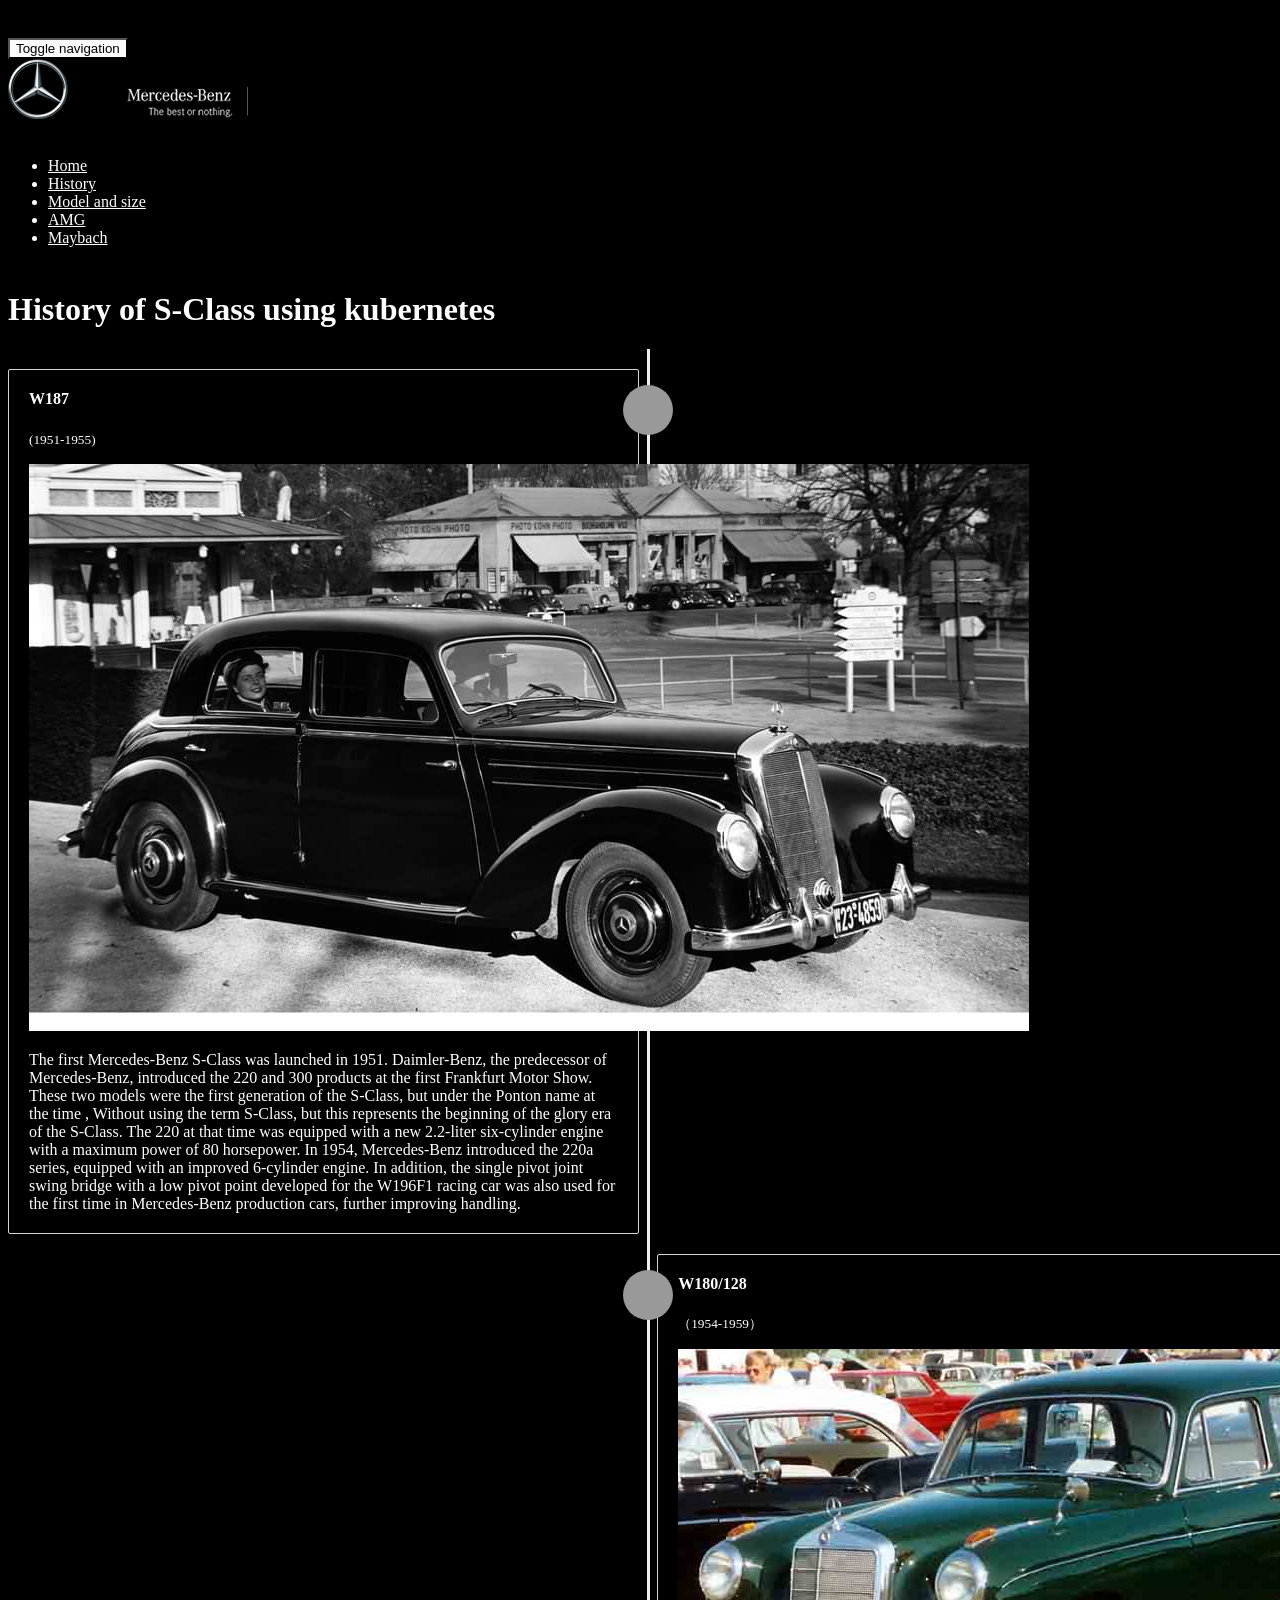
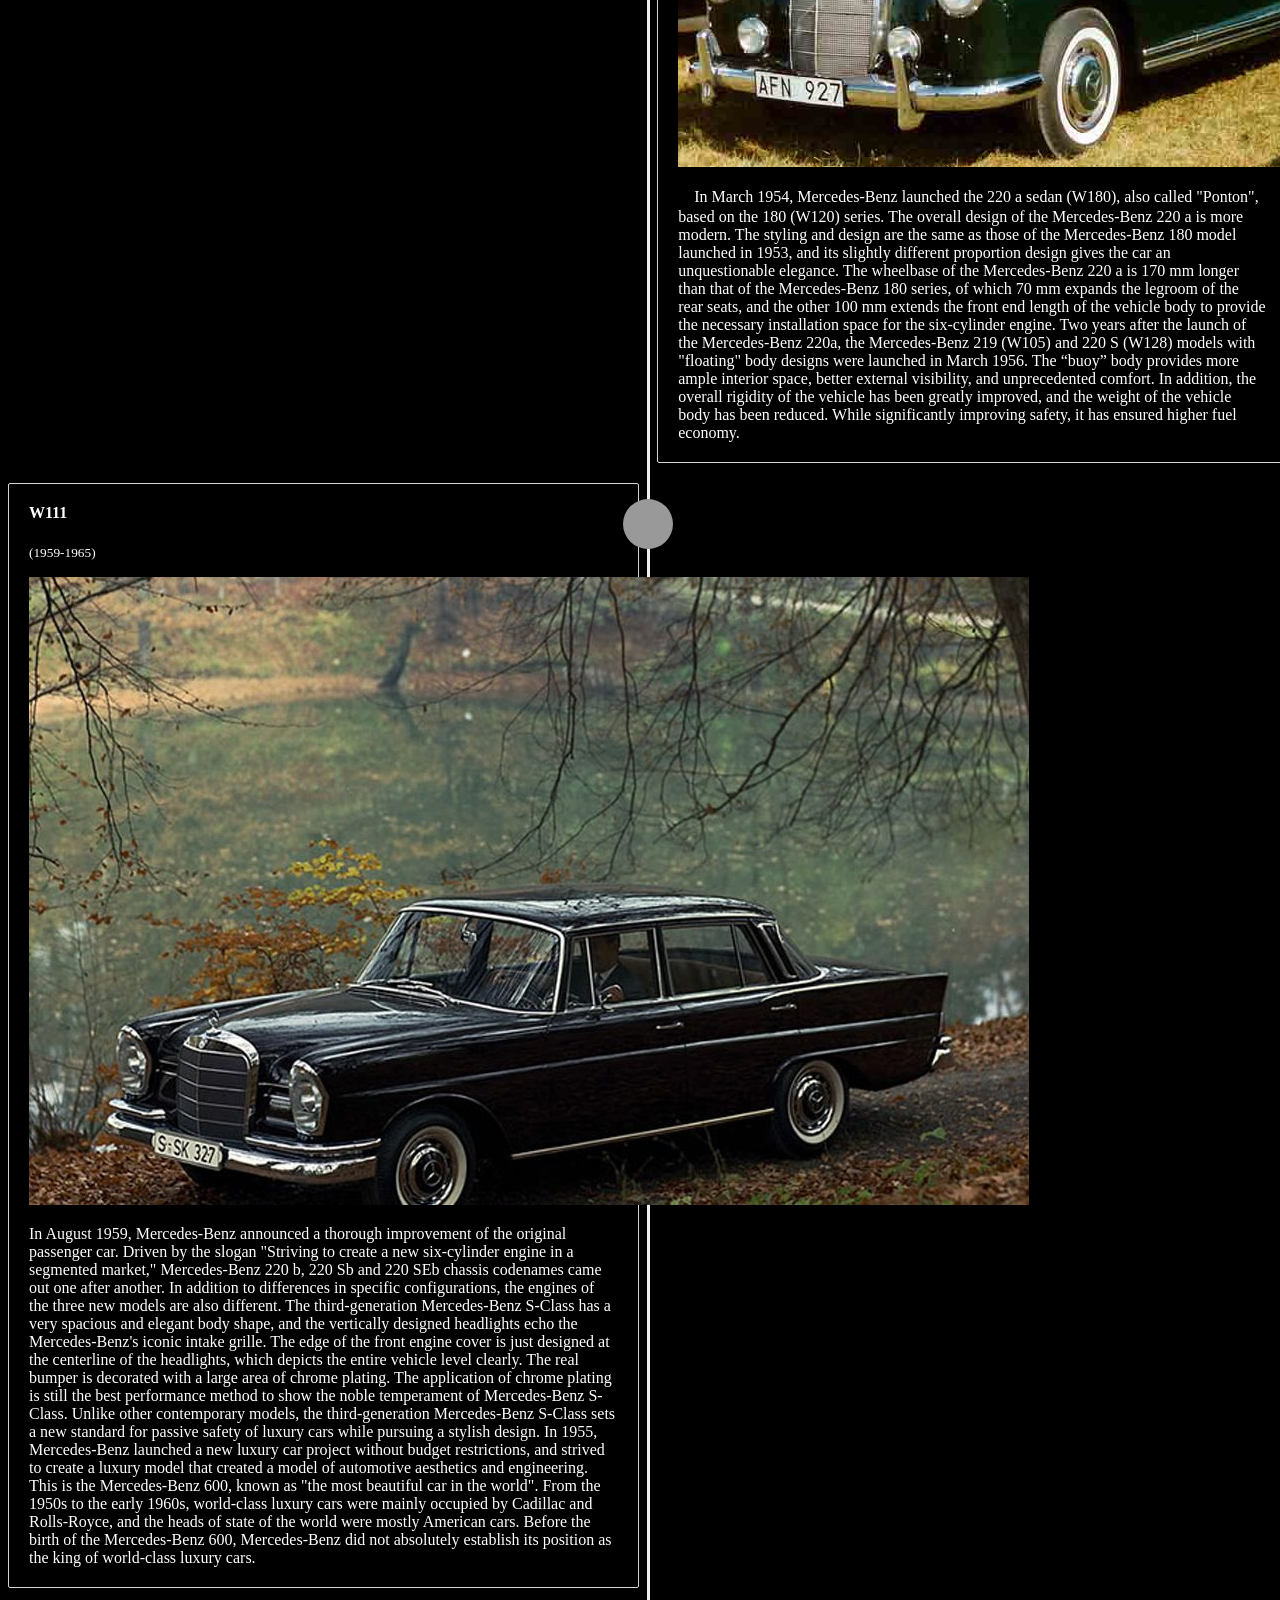
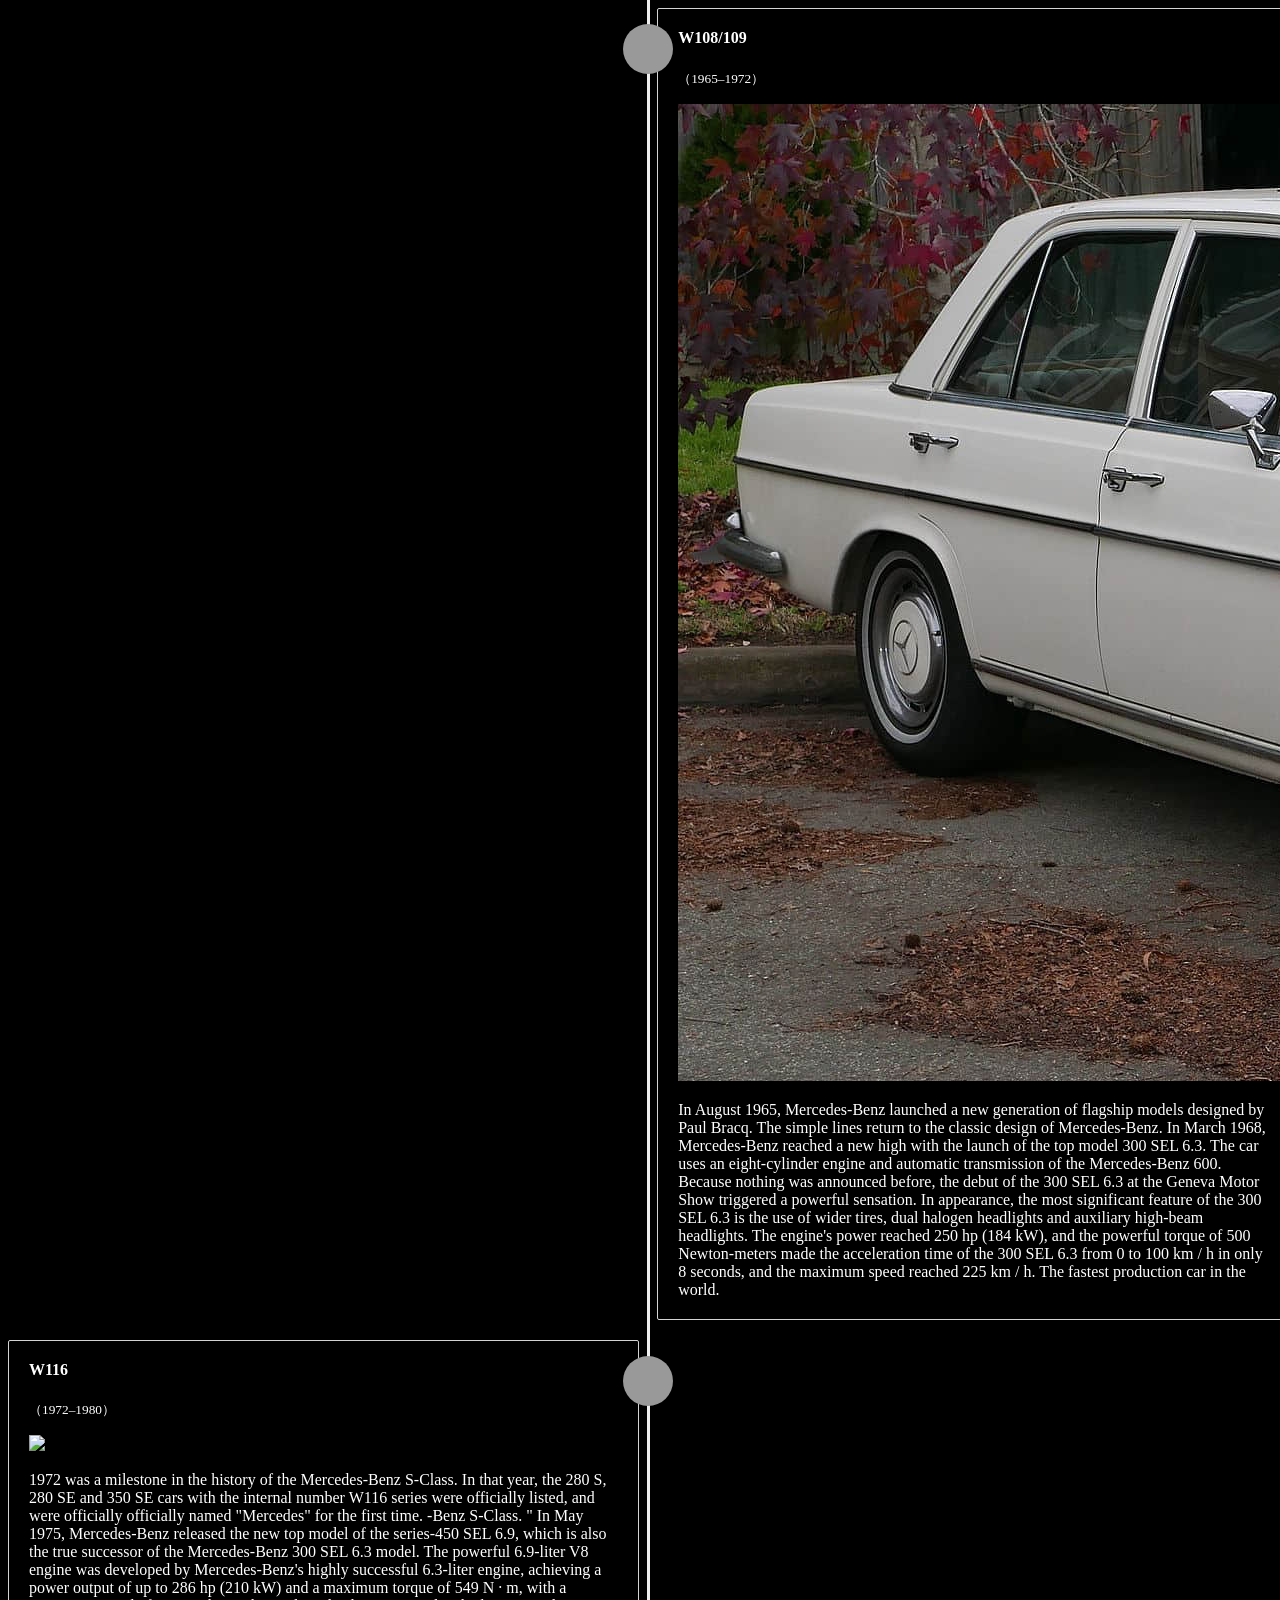
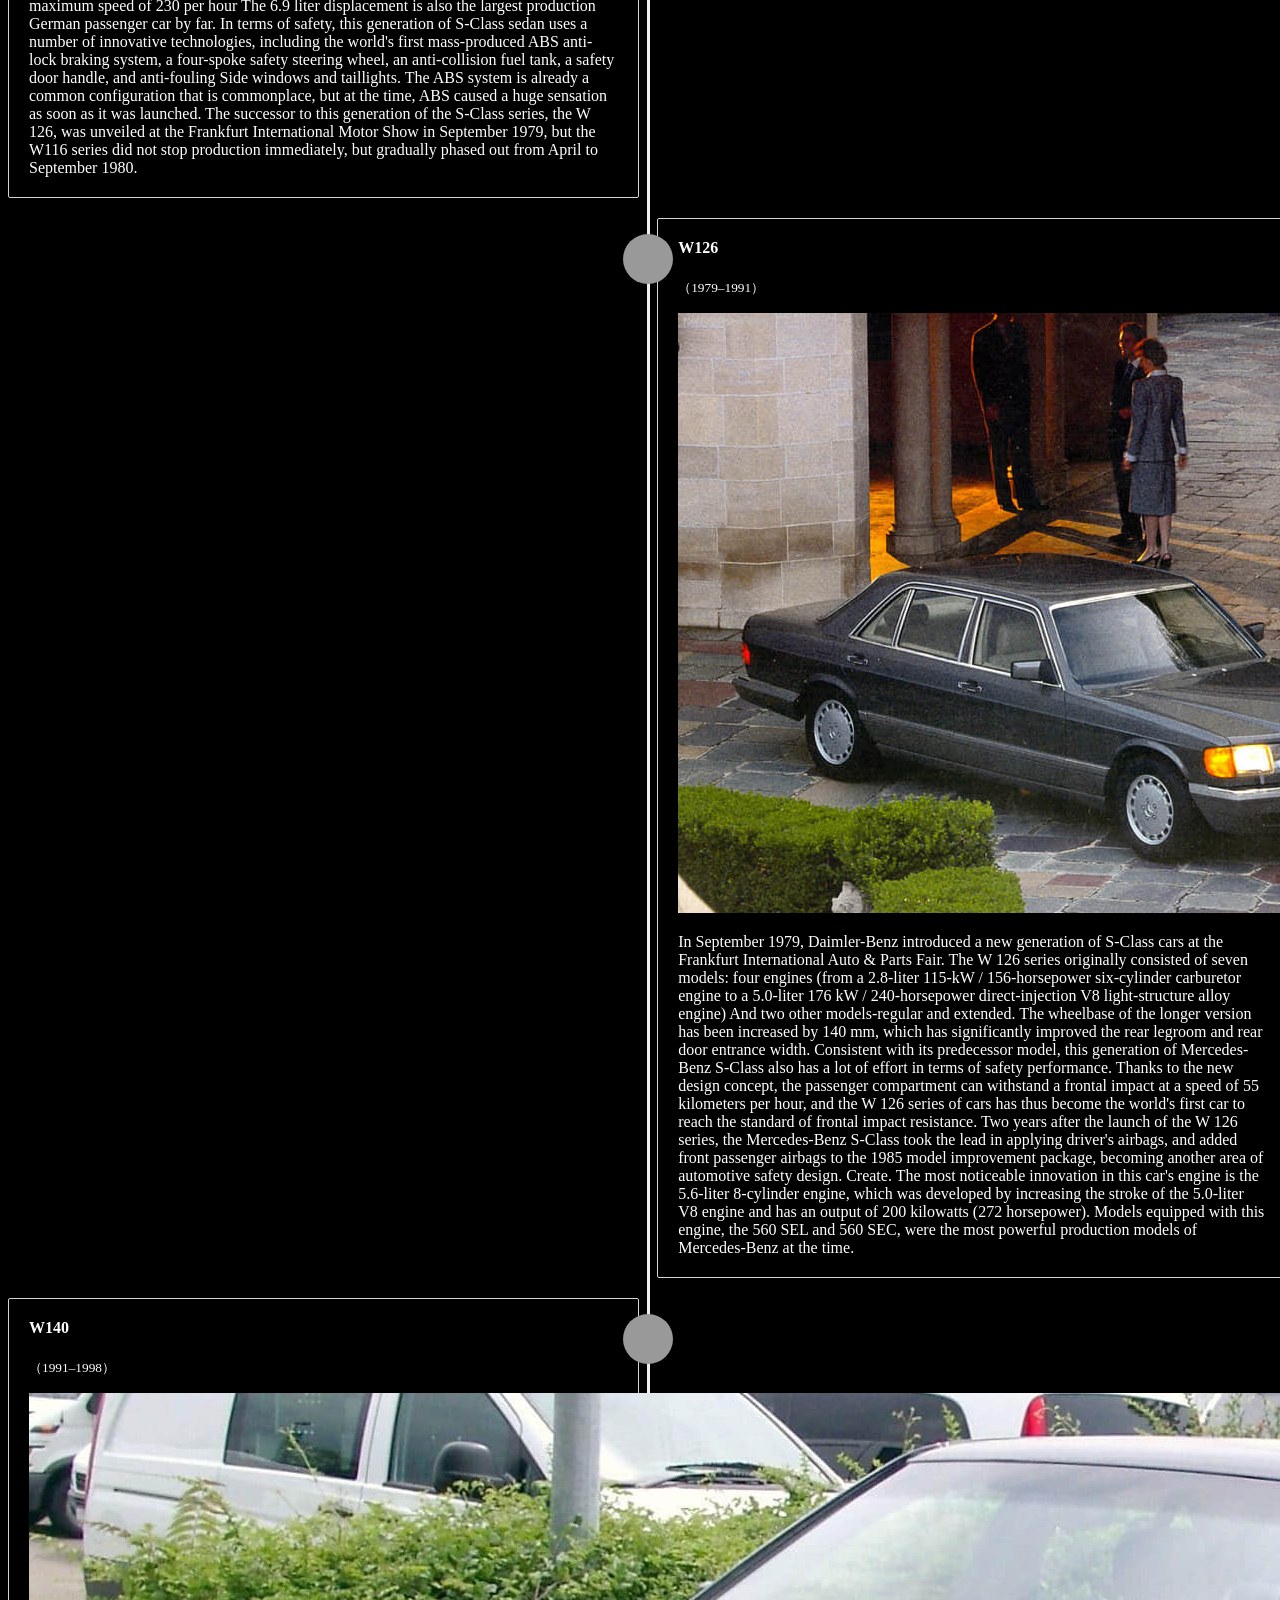
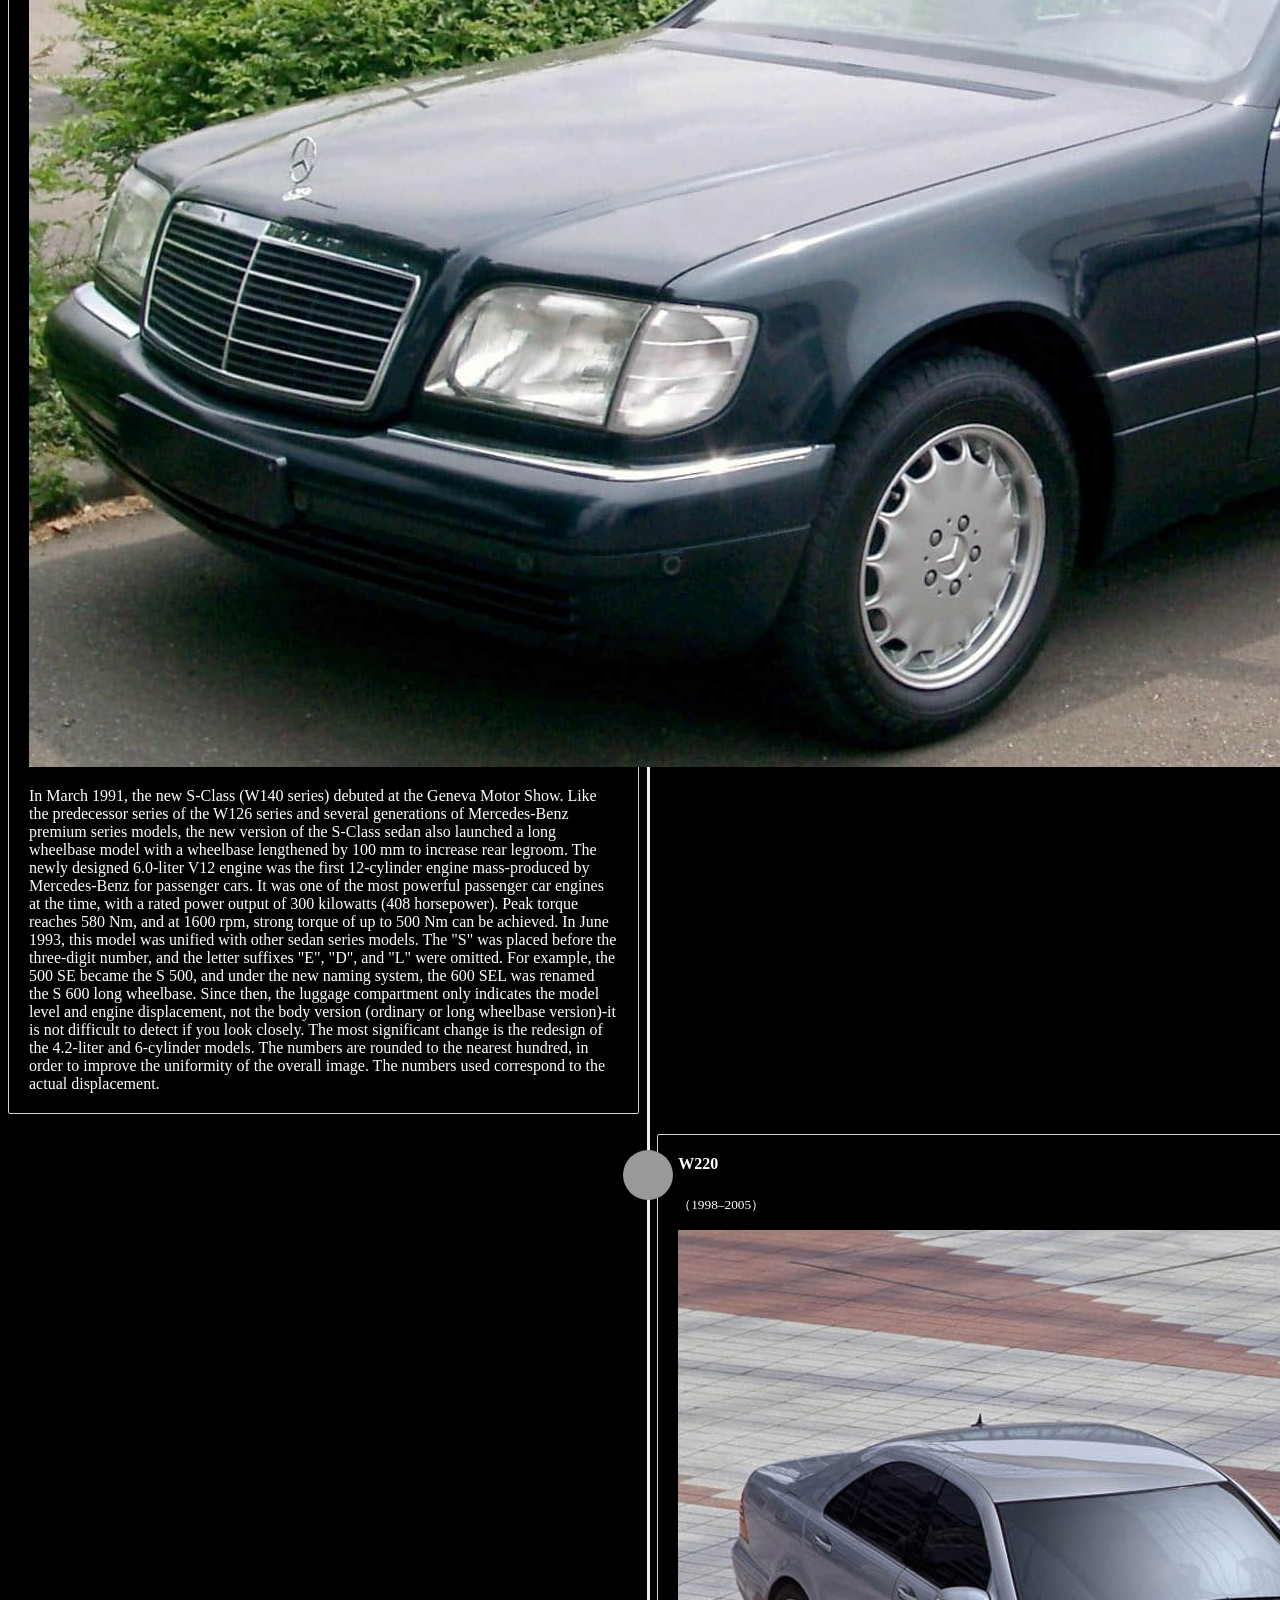
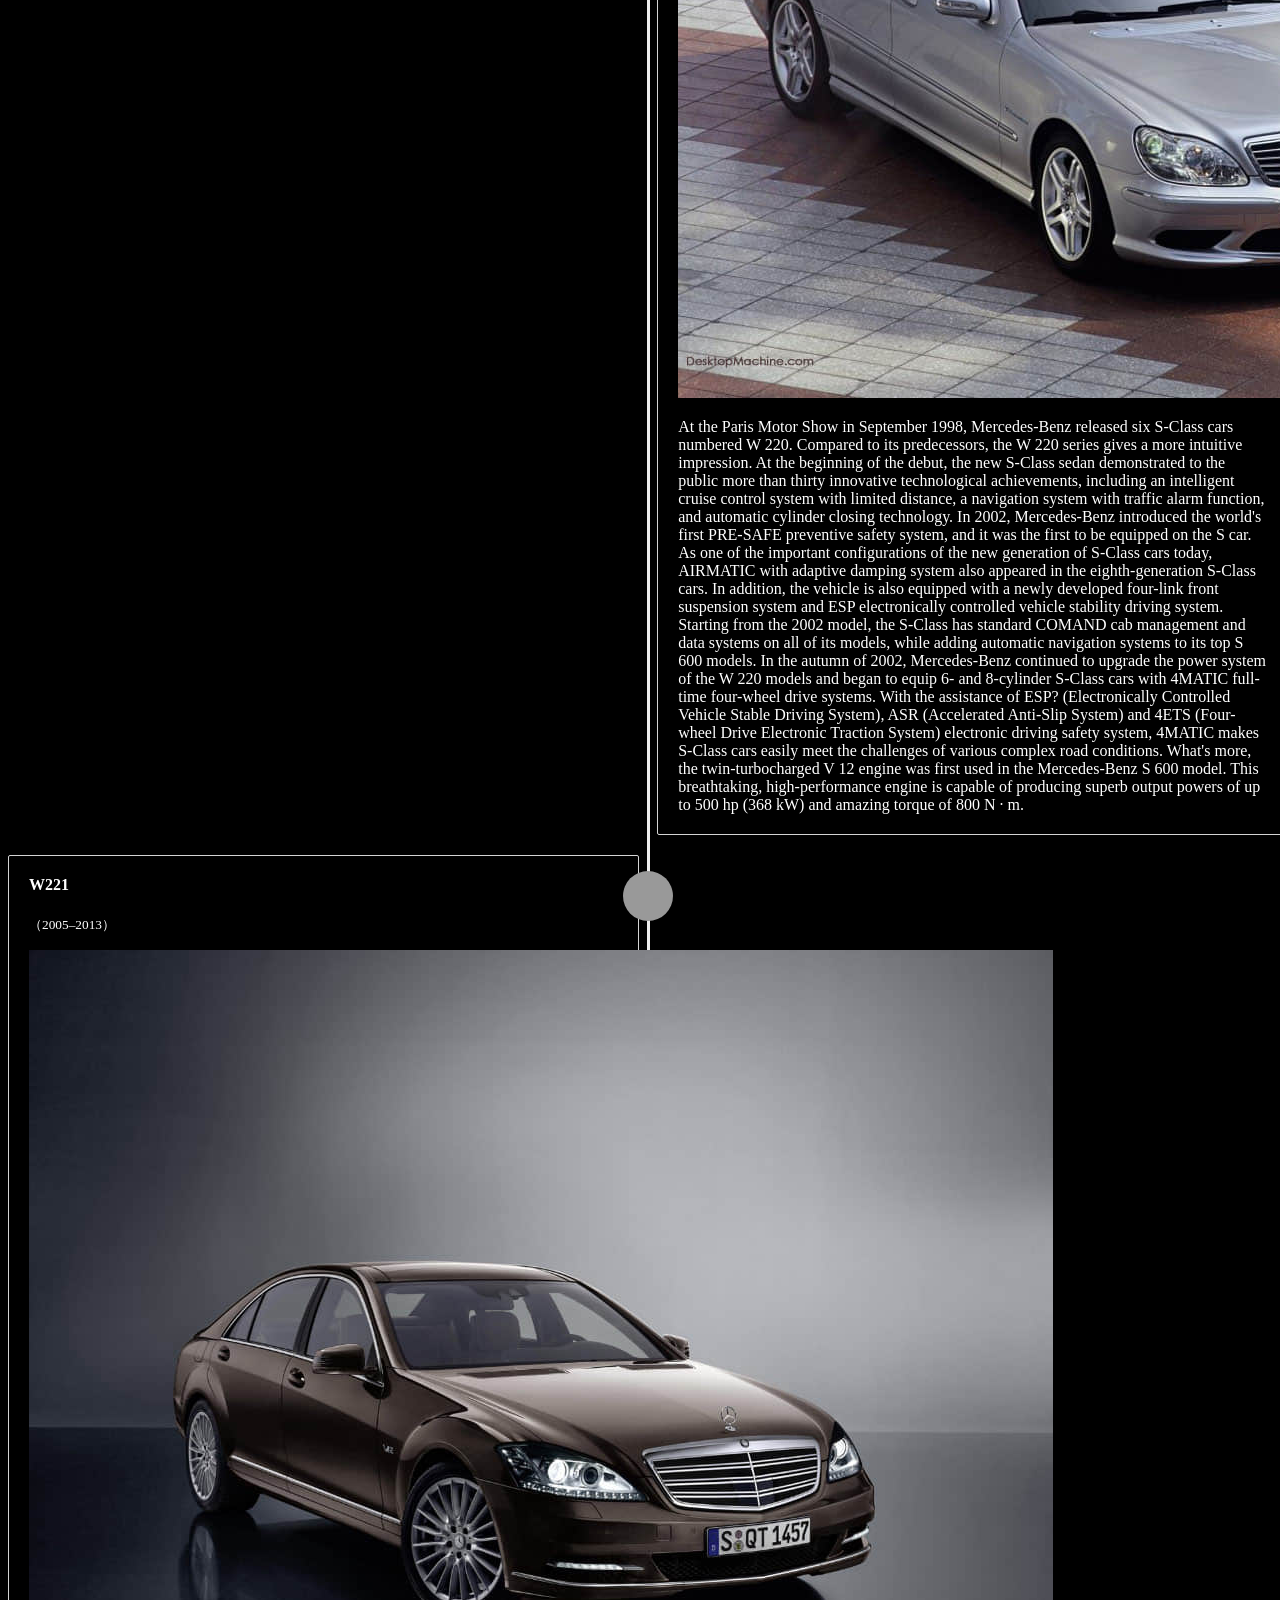
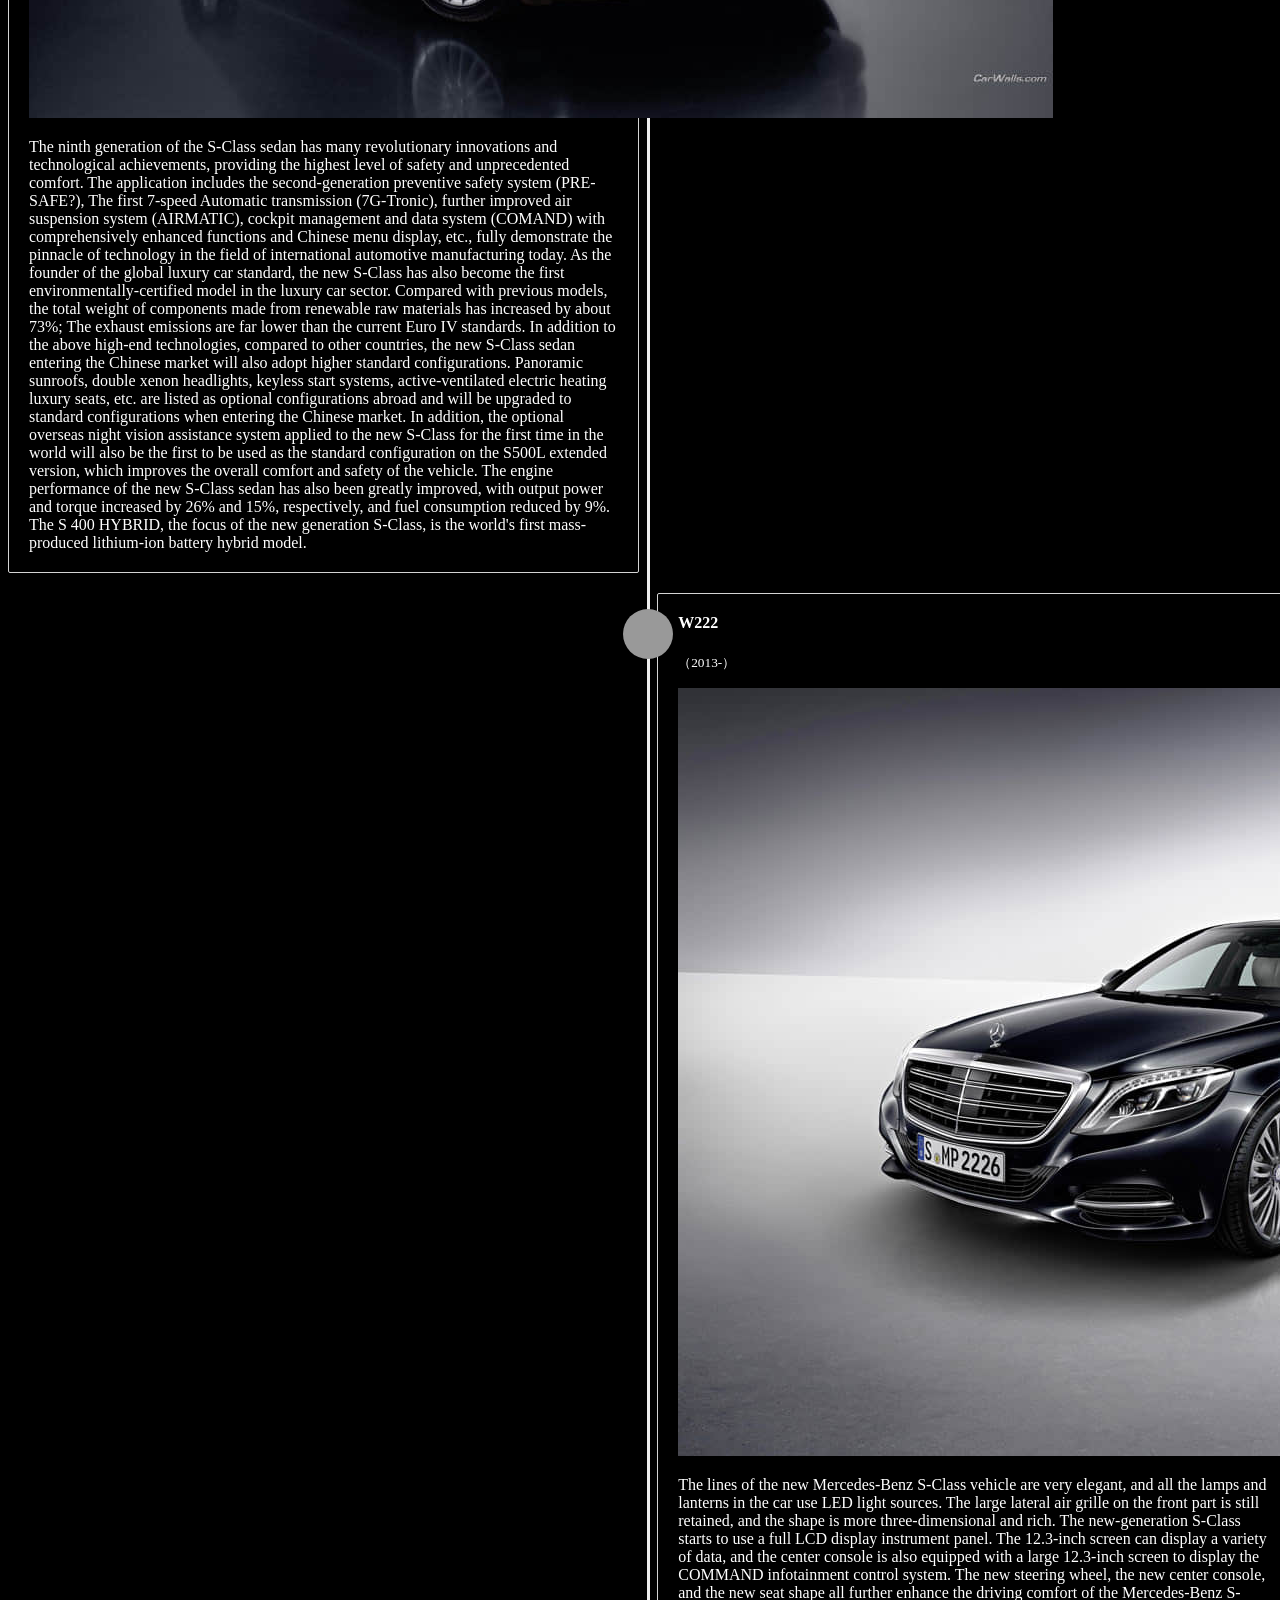
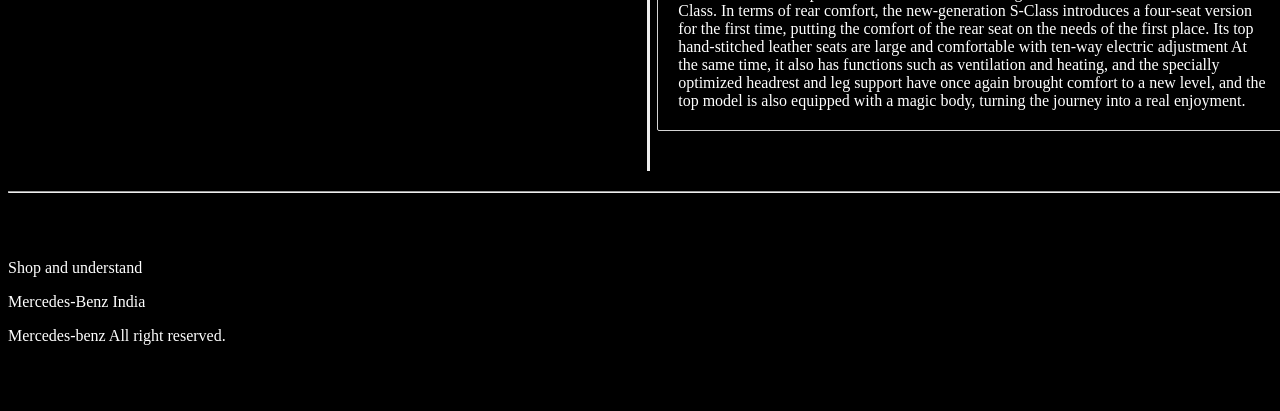
==== commit bbcc4927: "typo fixed" ====
--- a/history.html
+++ b/history.html
@@ -43,7 +43,7 @@
     </nav>
     <div class="container">
     <div class="page-header text-center" style="margin-top: 120px;">
-        <h1 id="timeline">History of S-Class</h1>
+        <h1 id="timeline">History of S-Class using kubernetes</h1>
     </div>
     <ul class="timeline">
         <li>
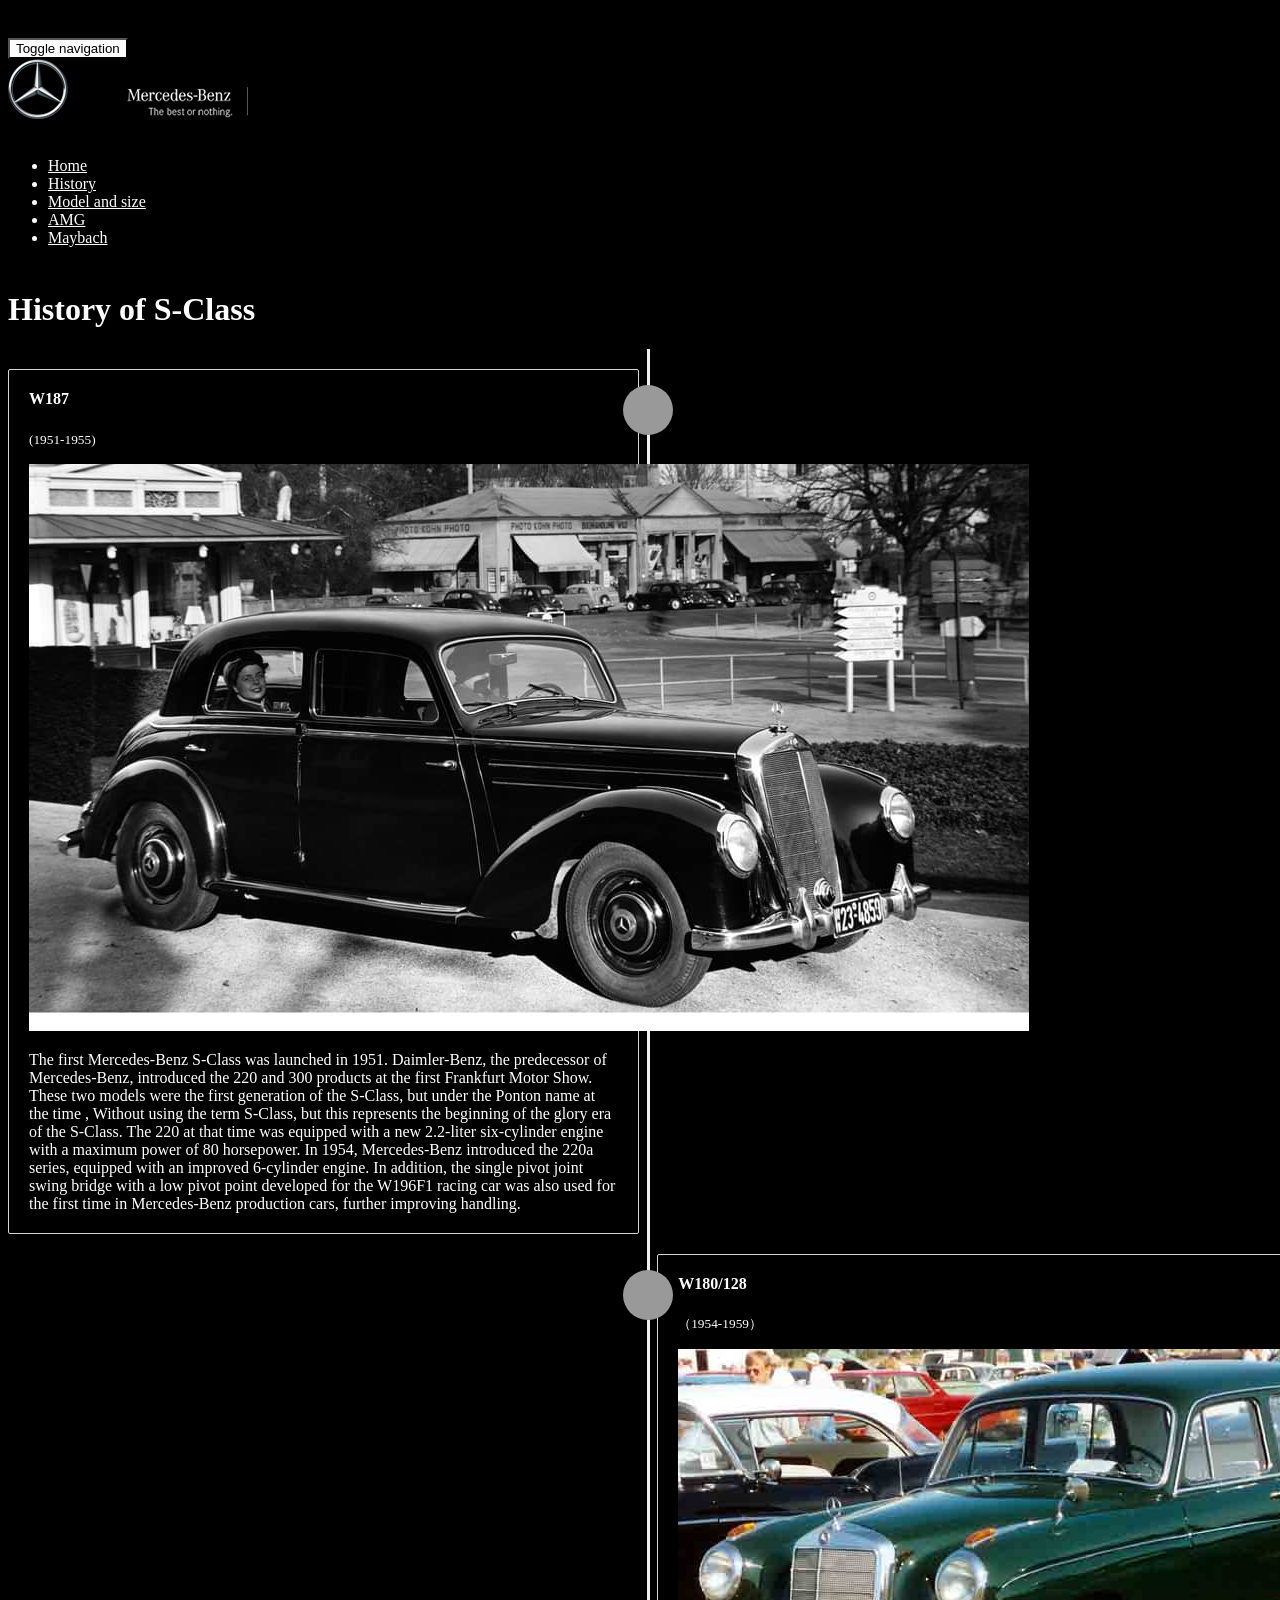
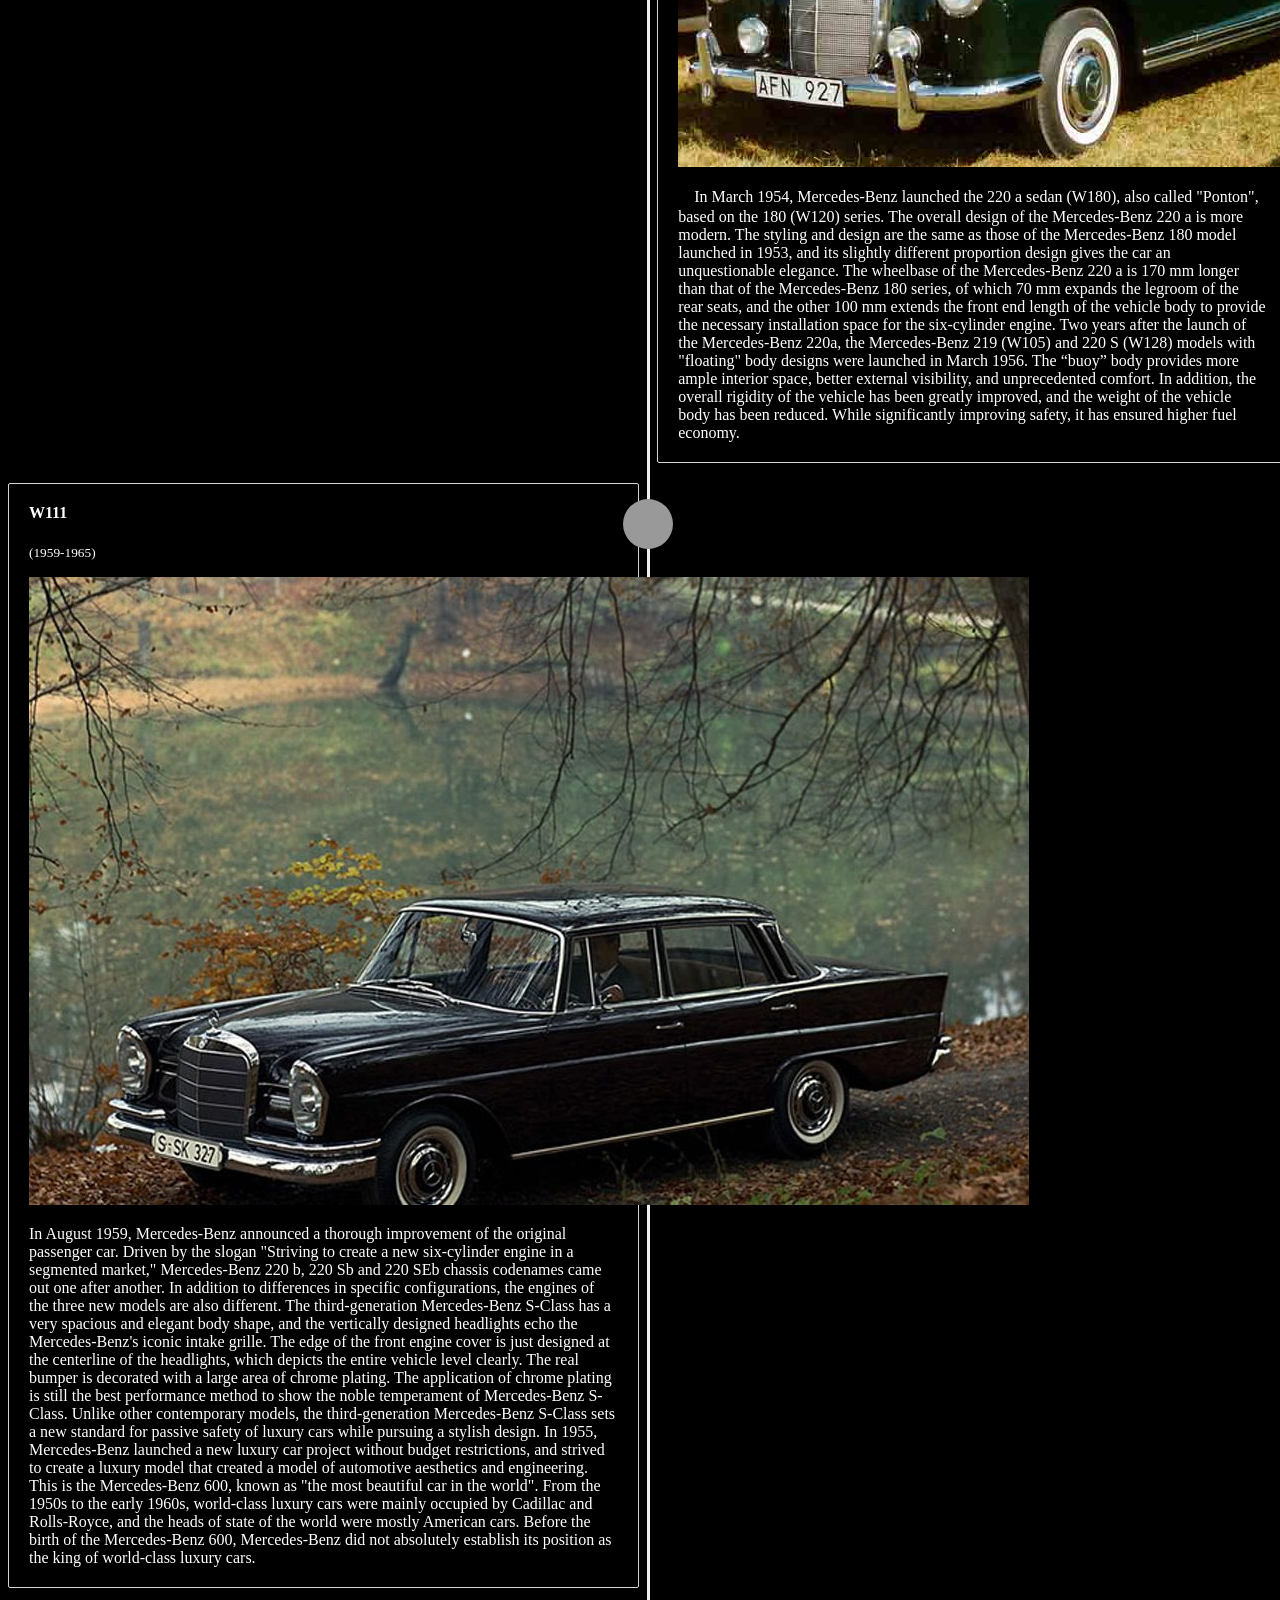
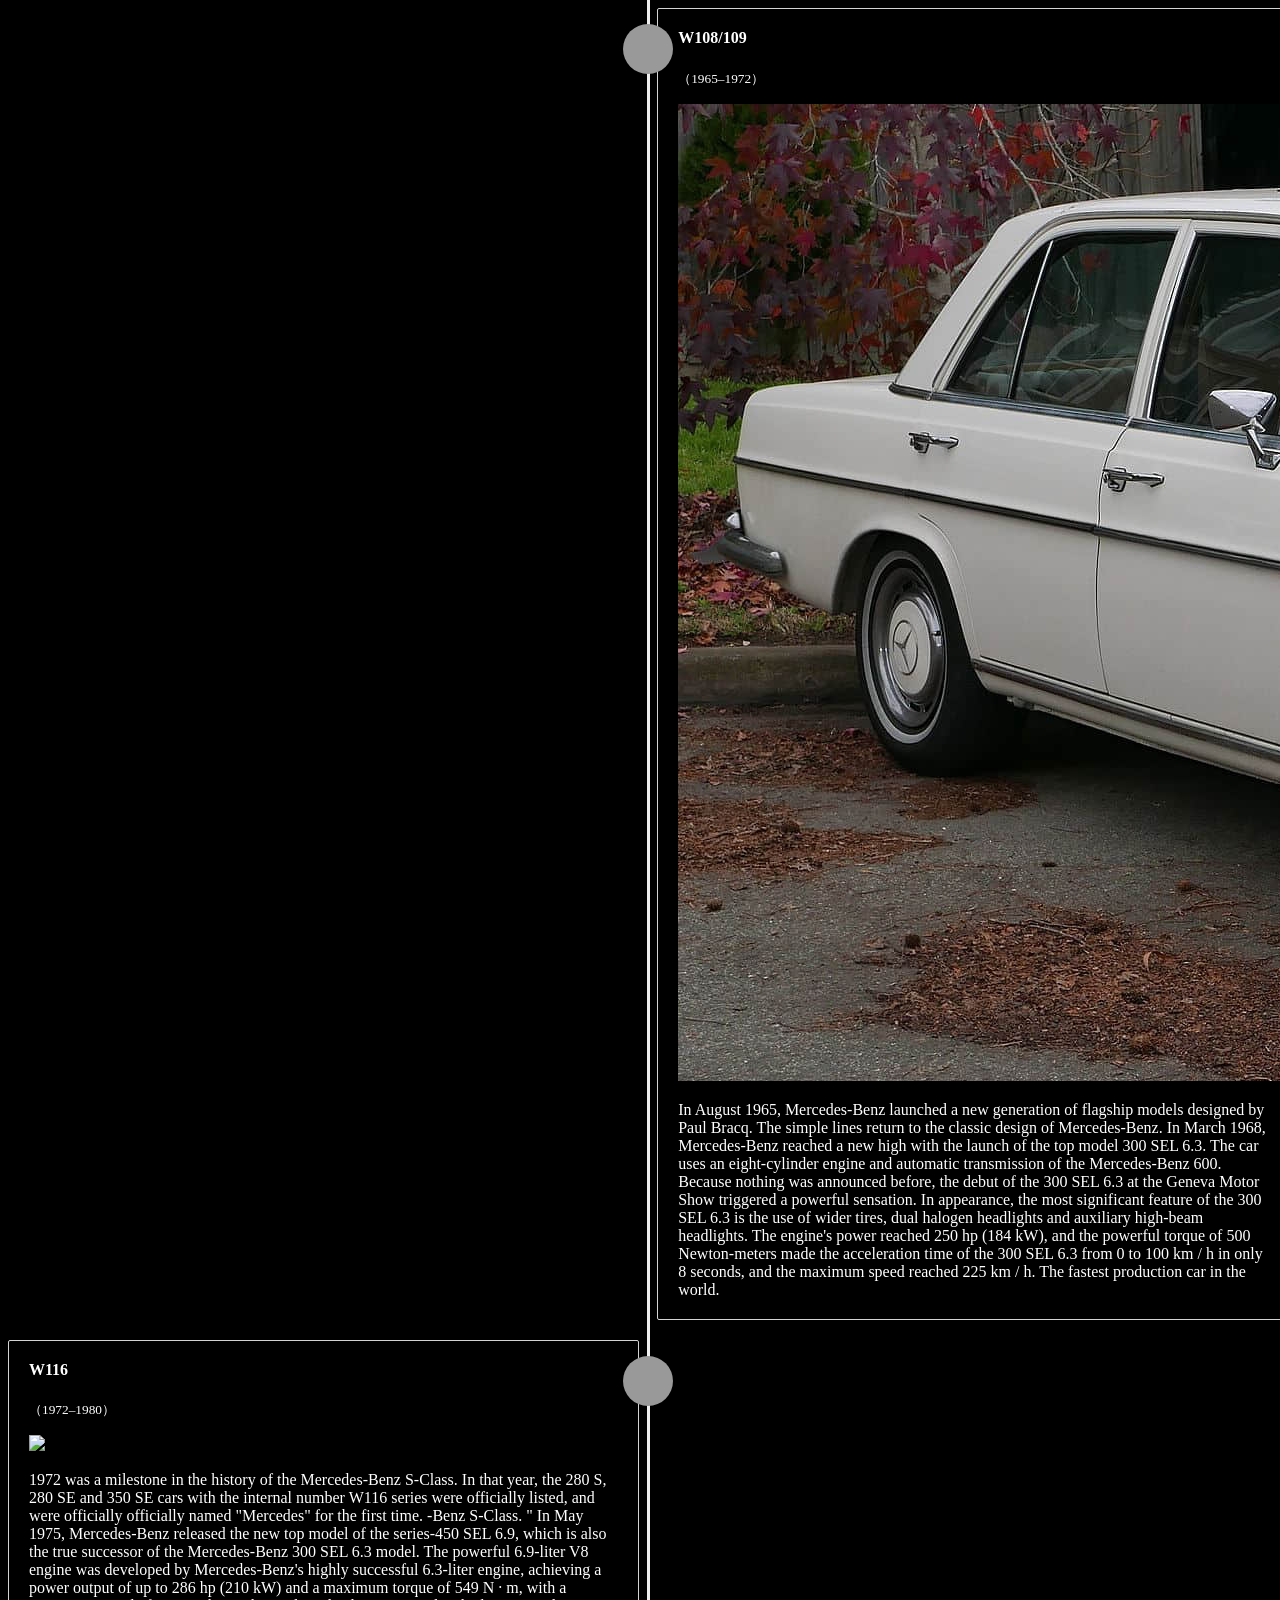
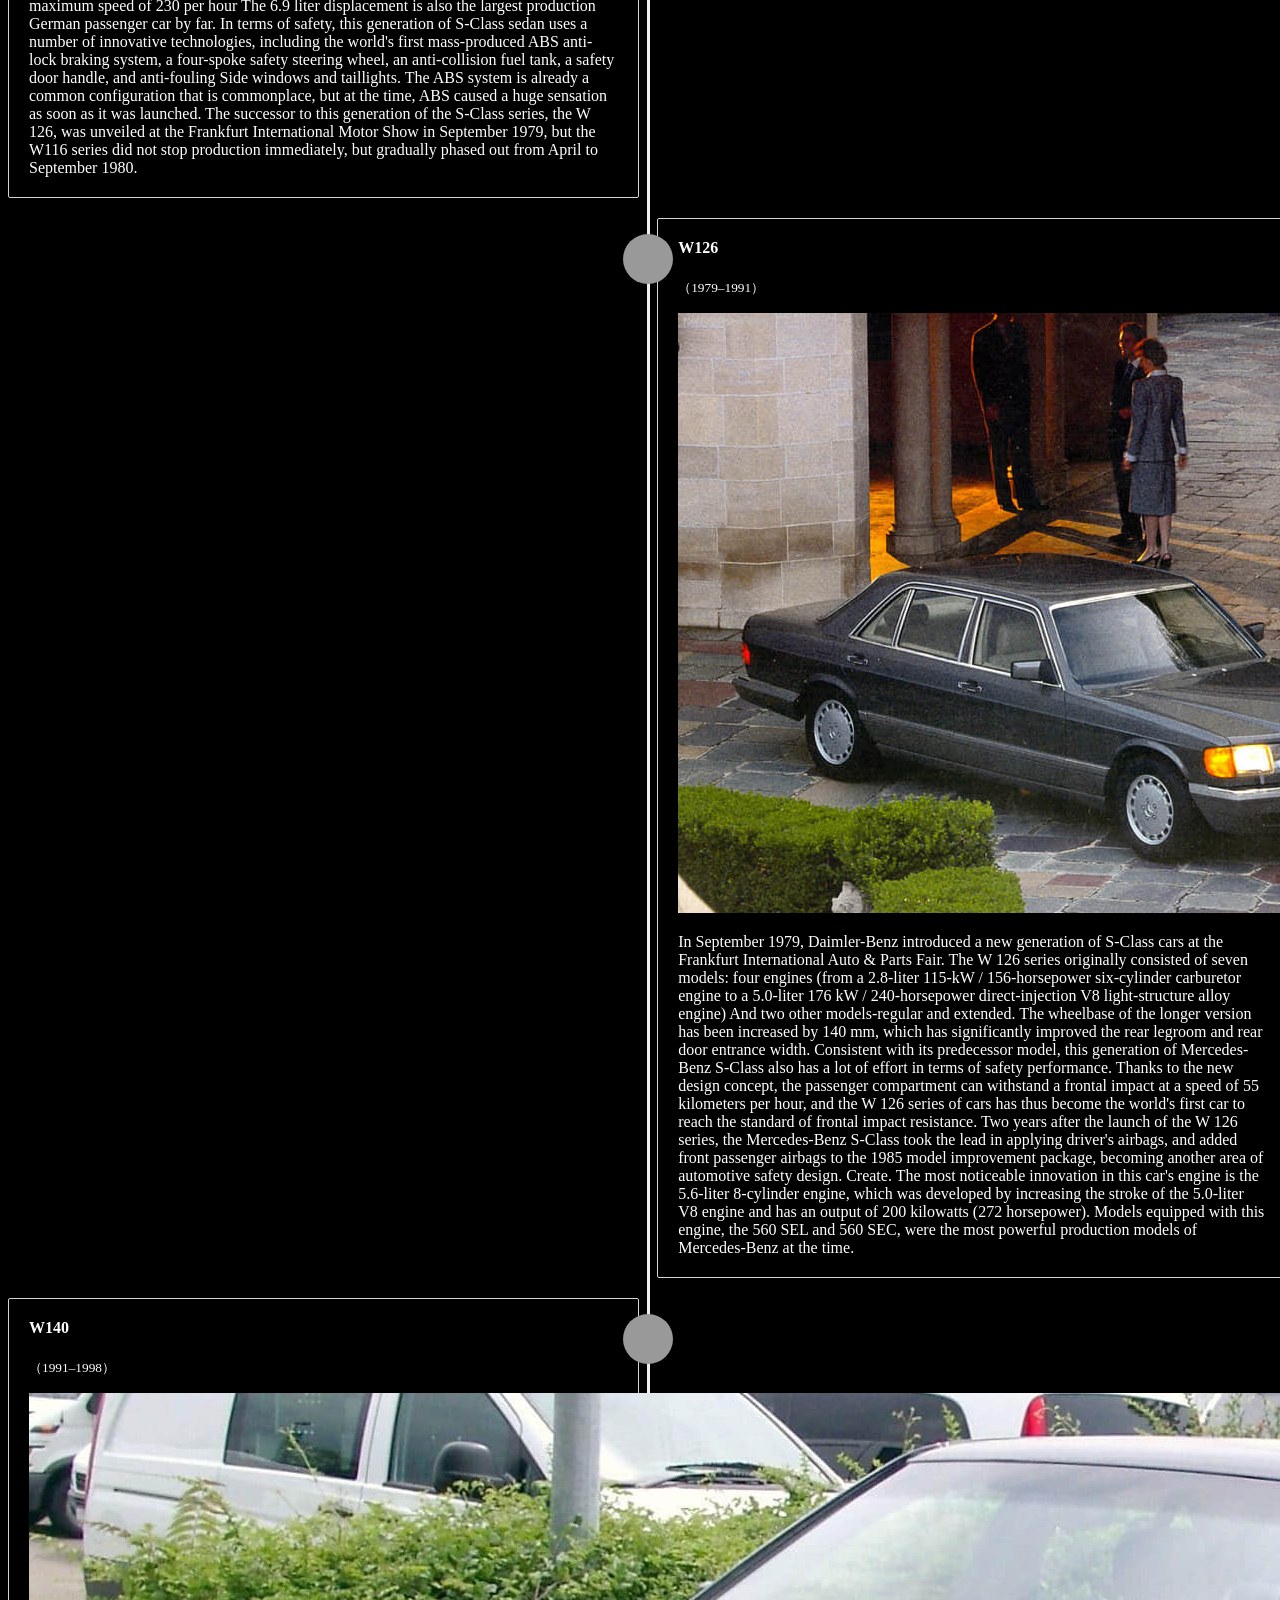
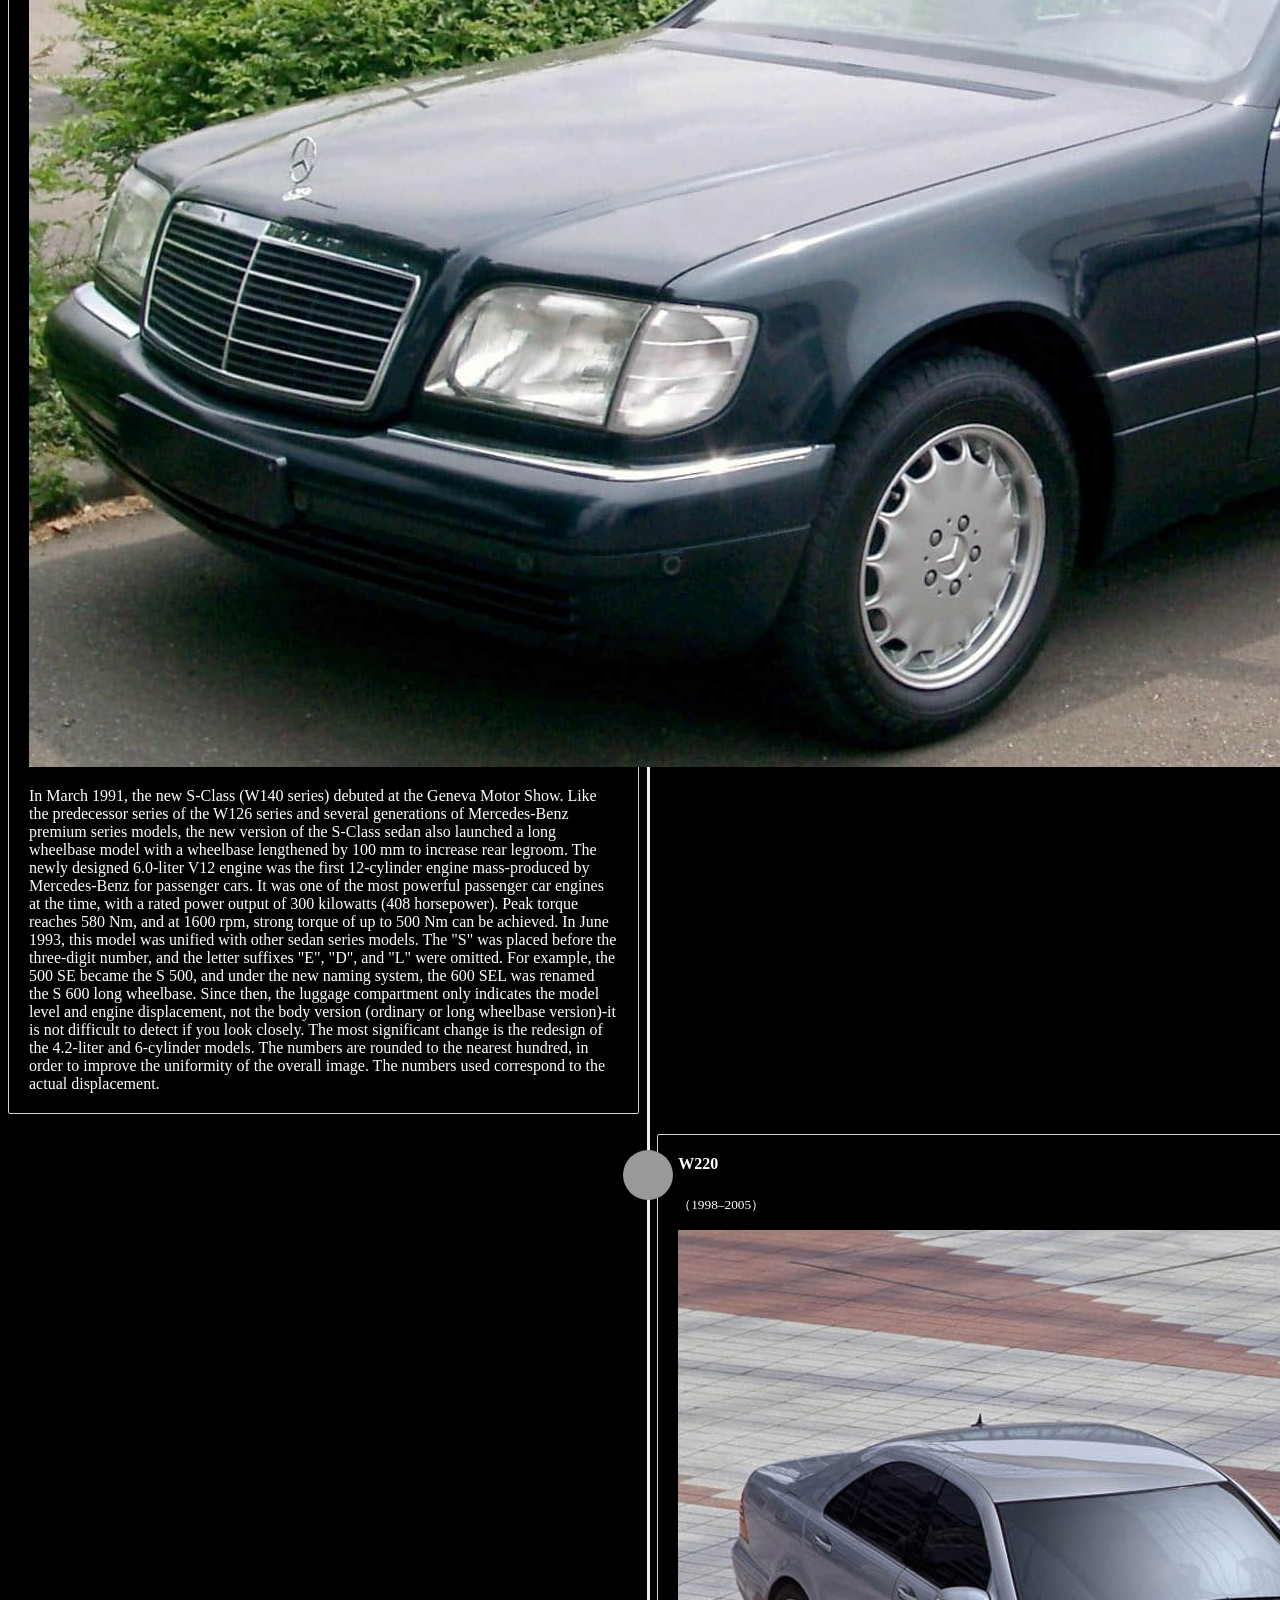
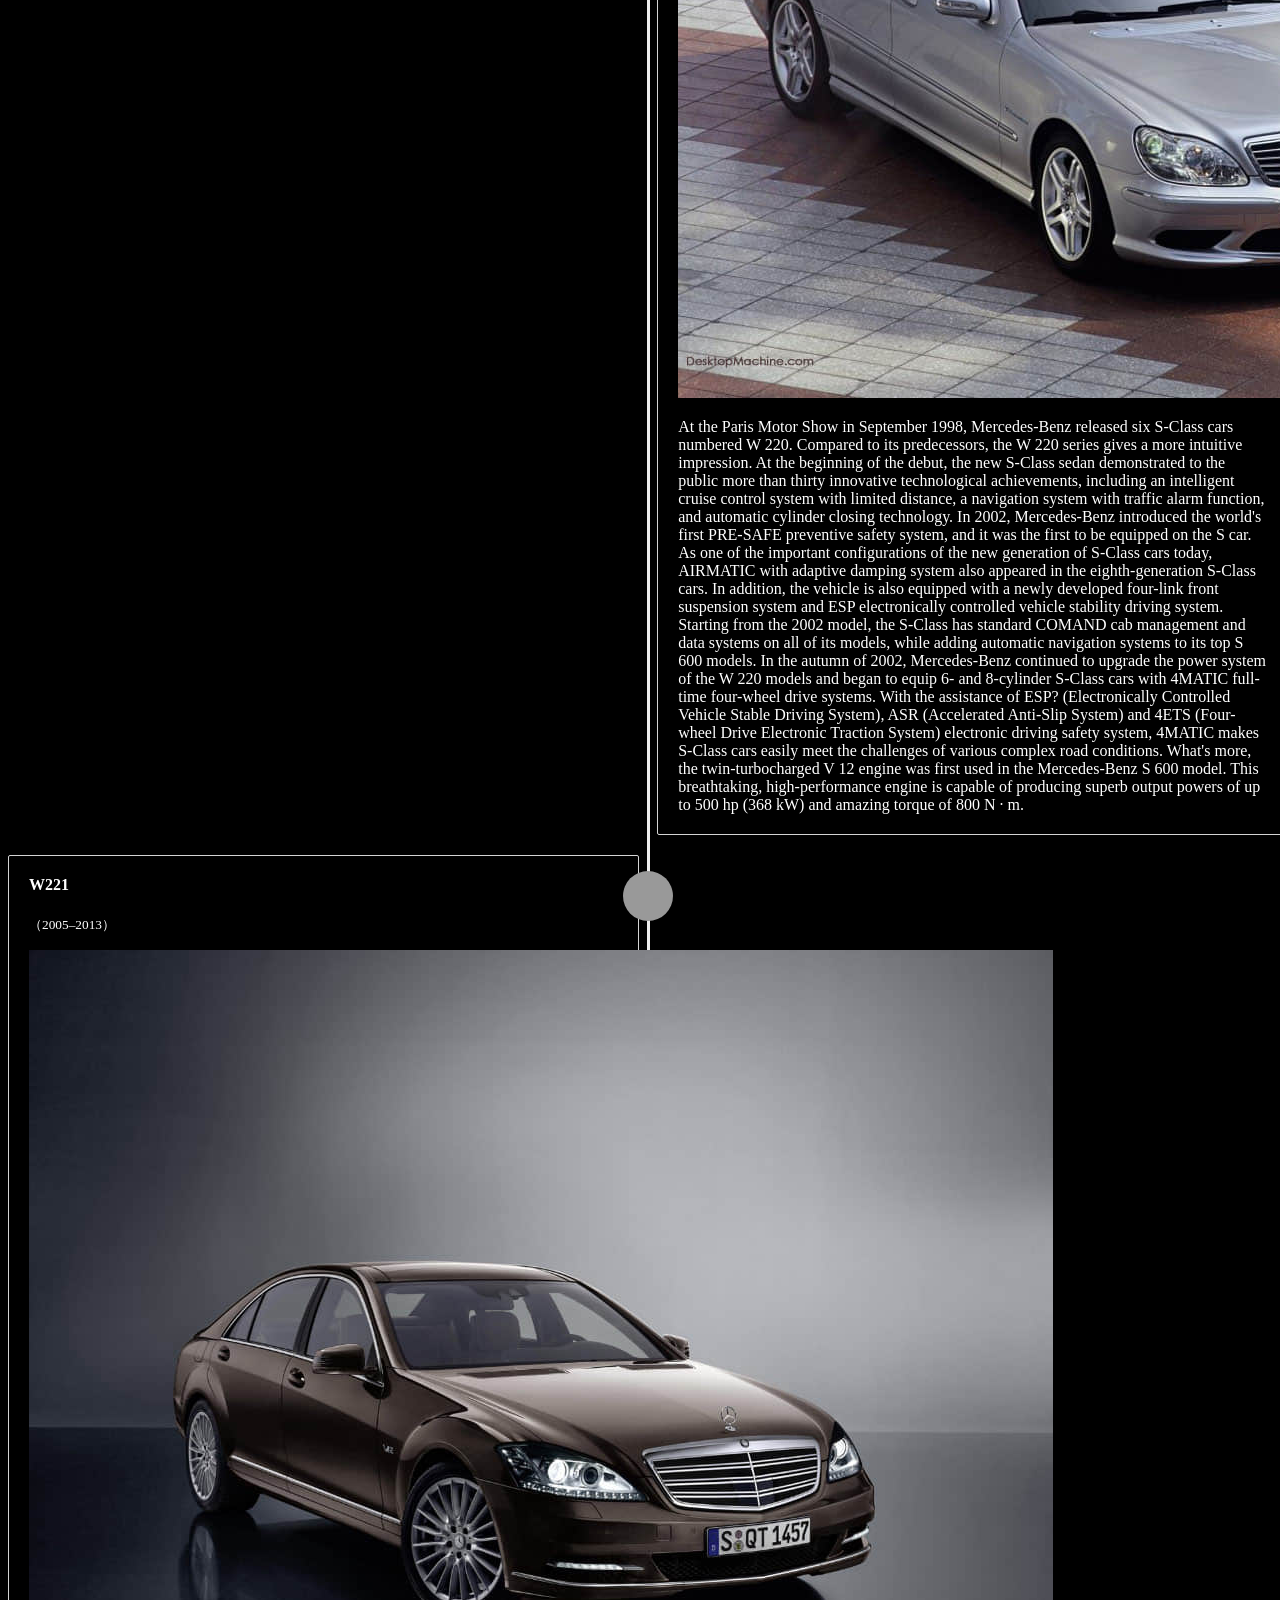
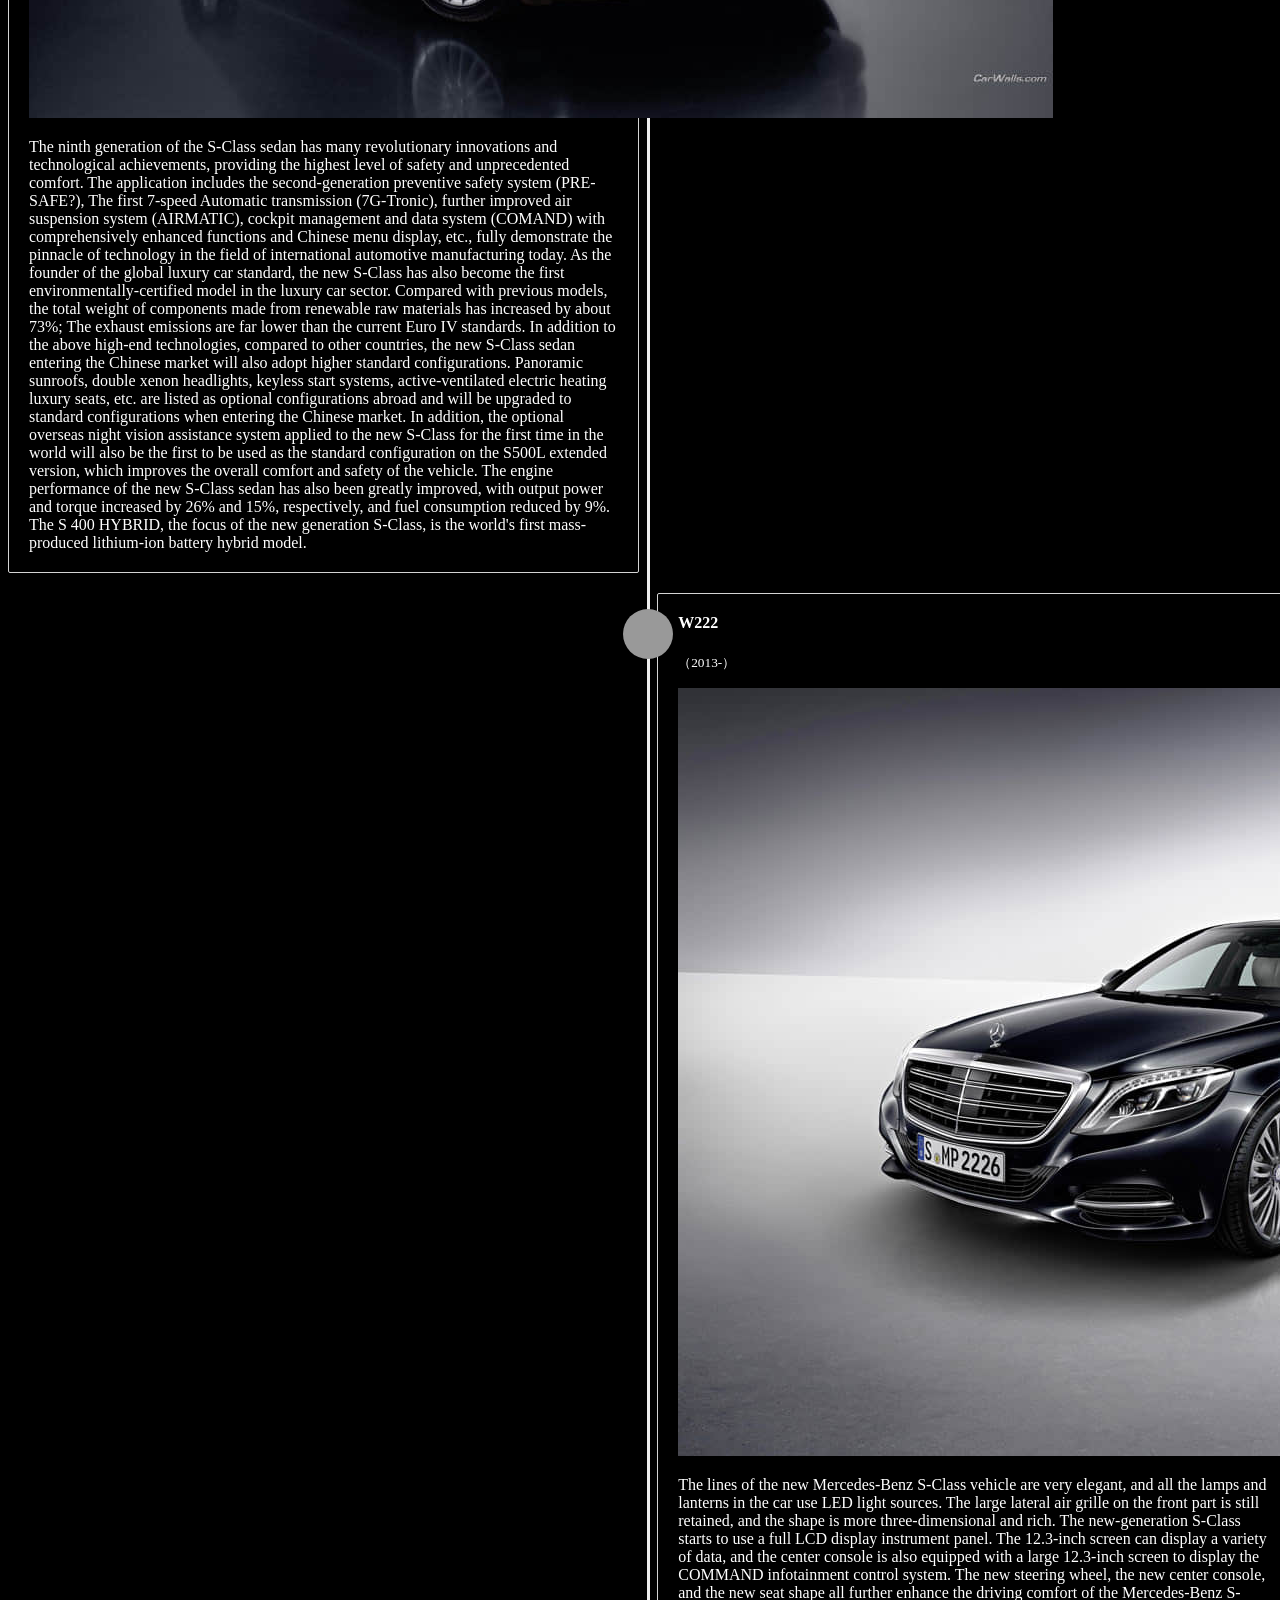
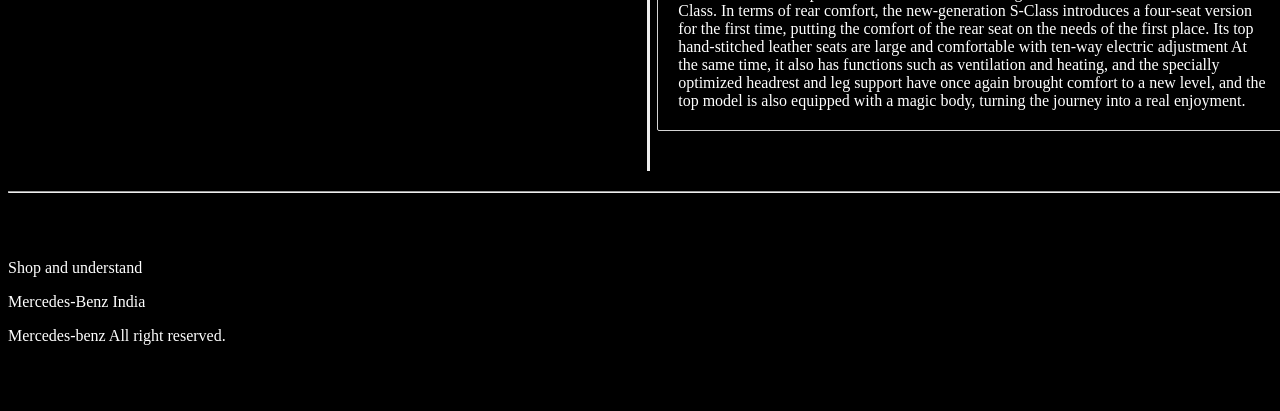
==== commit bb9c0db7: "final changes made" ====
--- a/history.html
+++ b/history.html
@@ -43,7 +43,7 @@
     </nav>
     <div class="container">
     <div class="page-header text-center" style="margin-top: 120px;">
-        <h1 id="timeline">History of S-Class using kubernetes</h1>
+        <h1 id="timeline">History of S-Class</h1>
     </div>
     <ul class="timeline">
         <li>
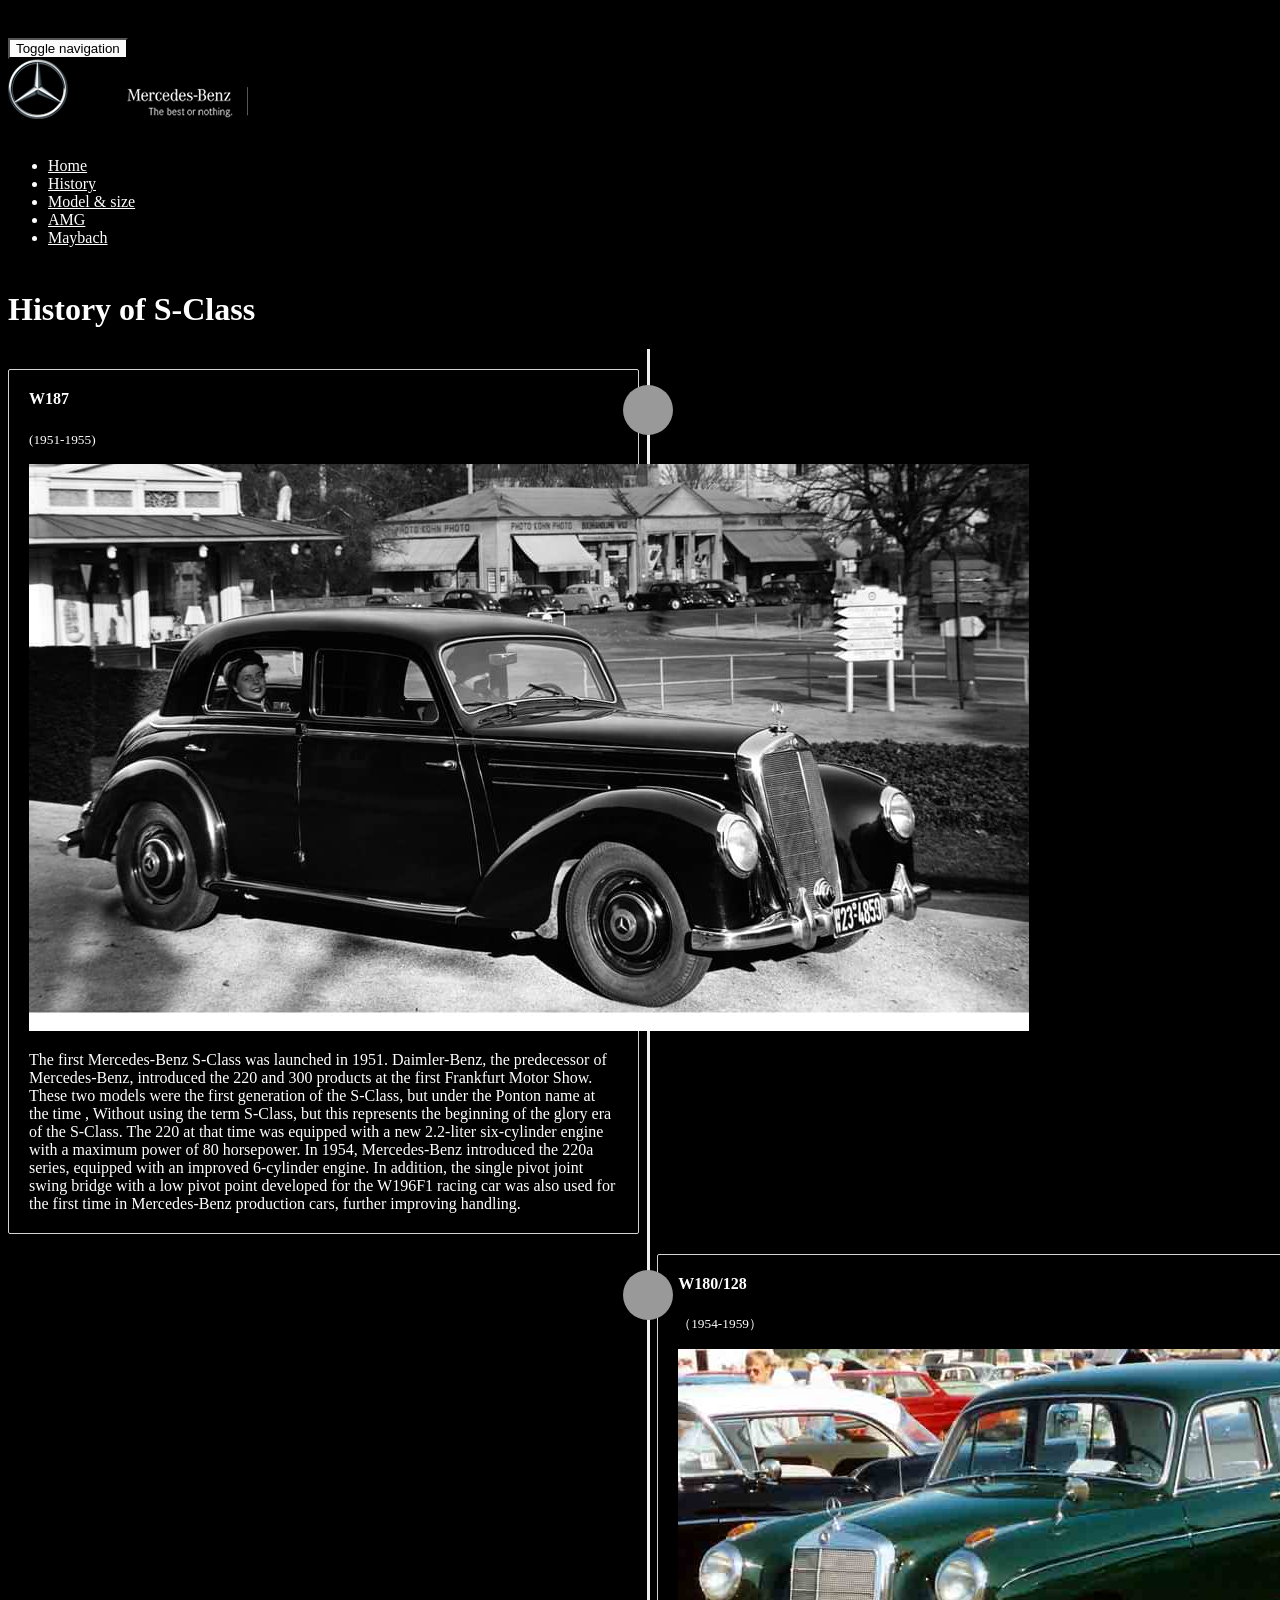
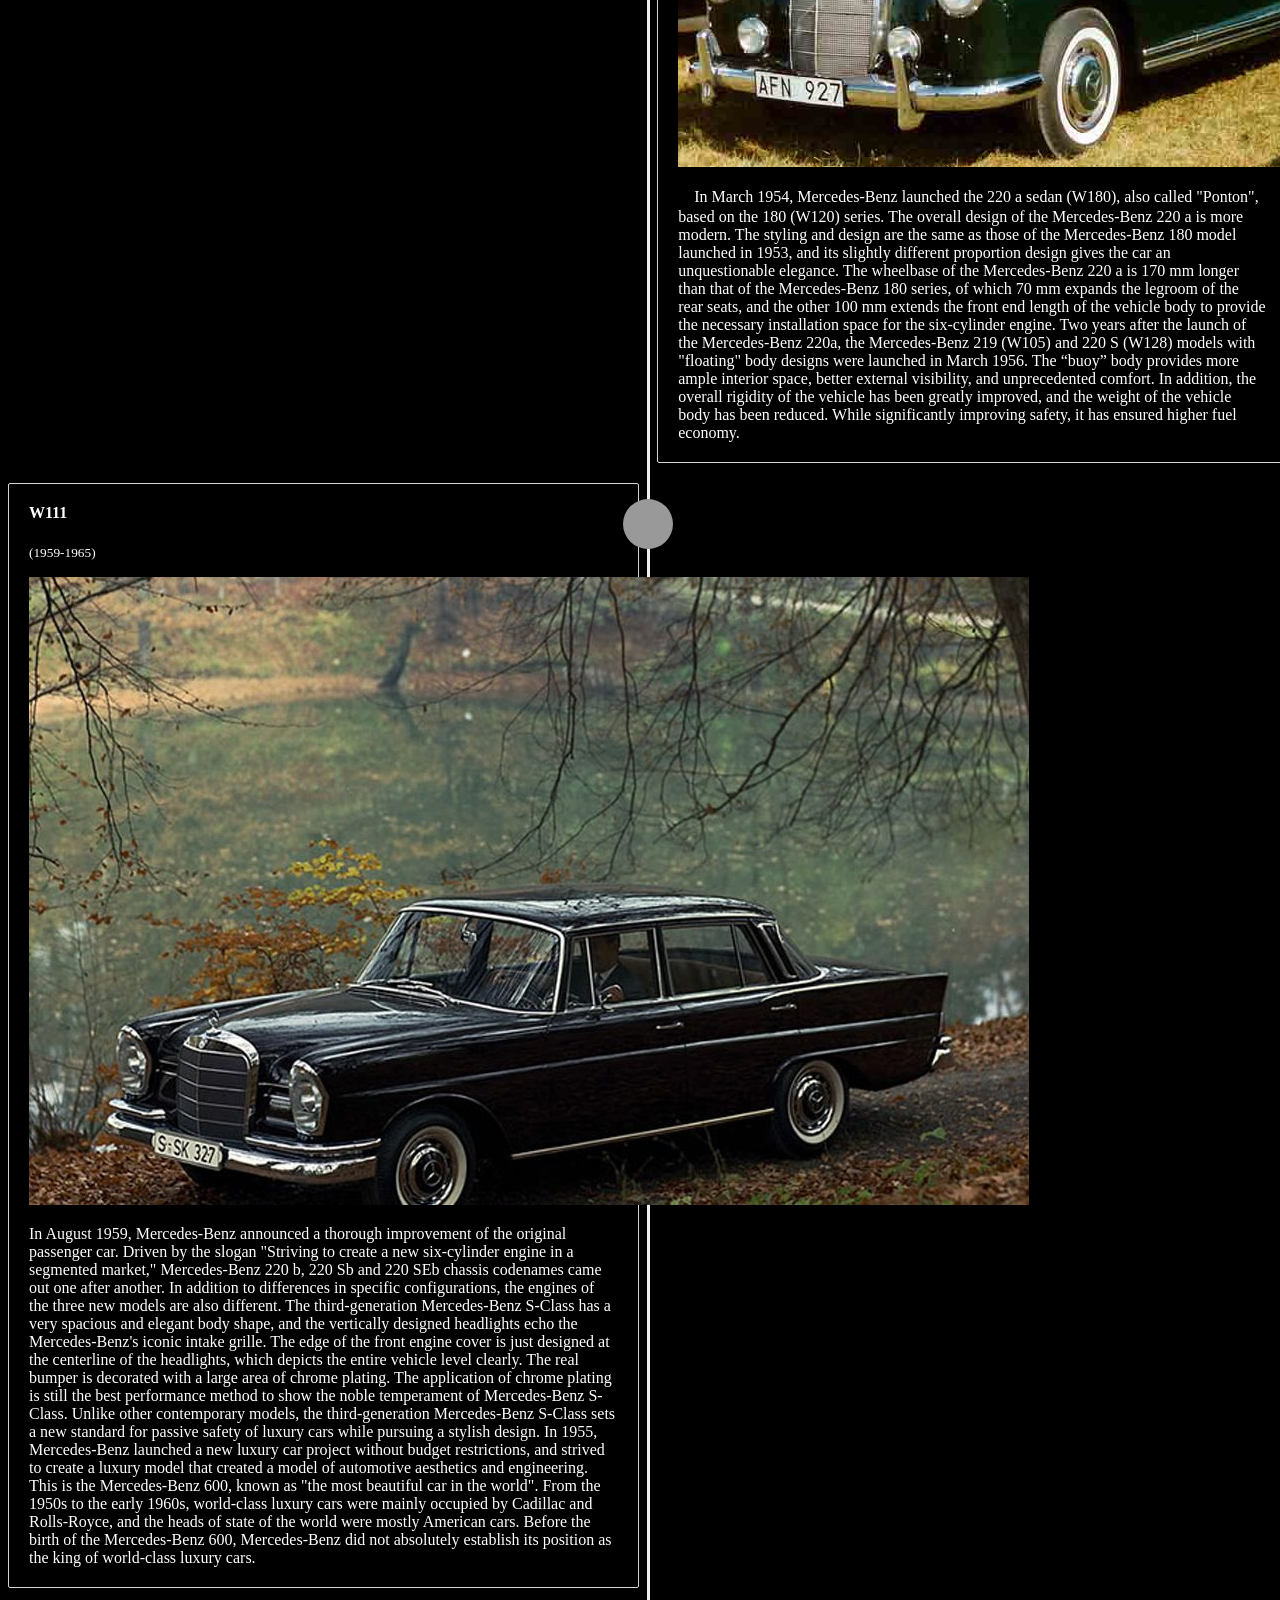
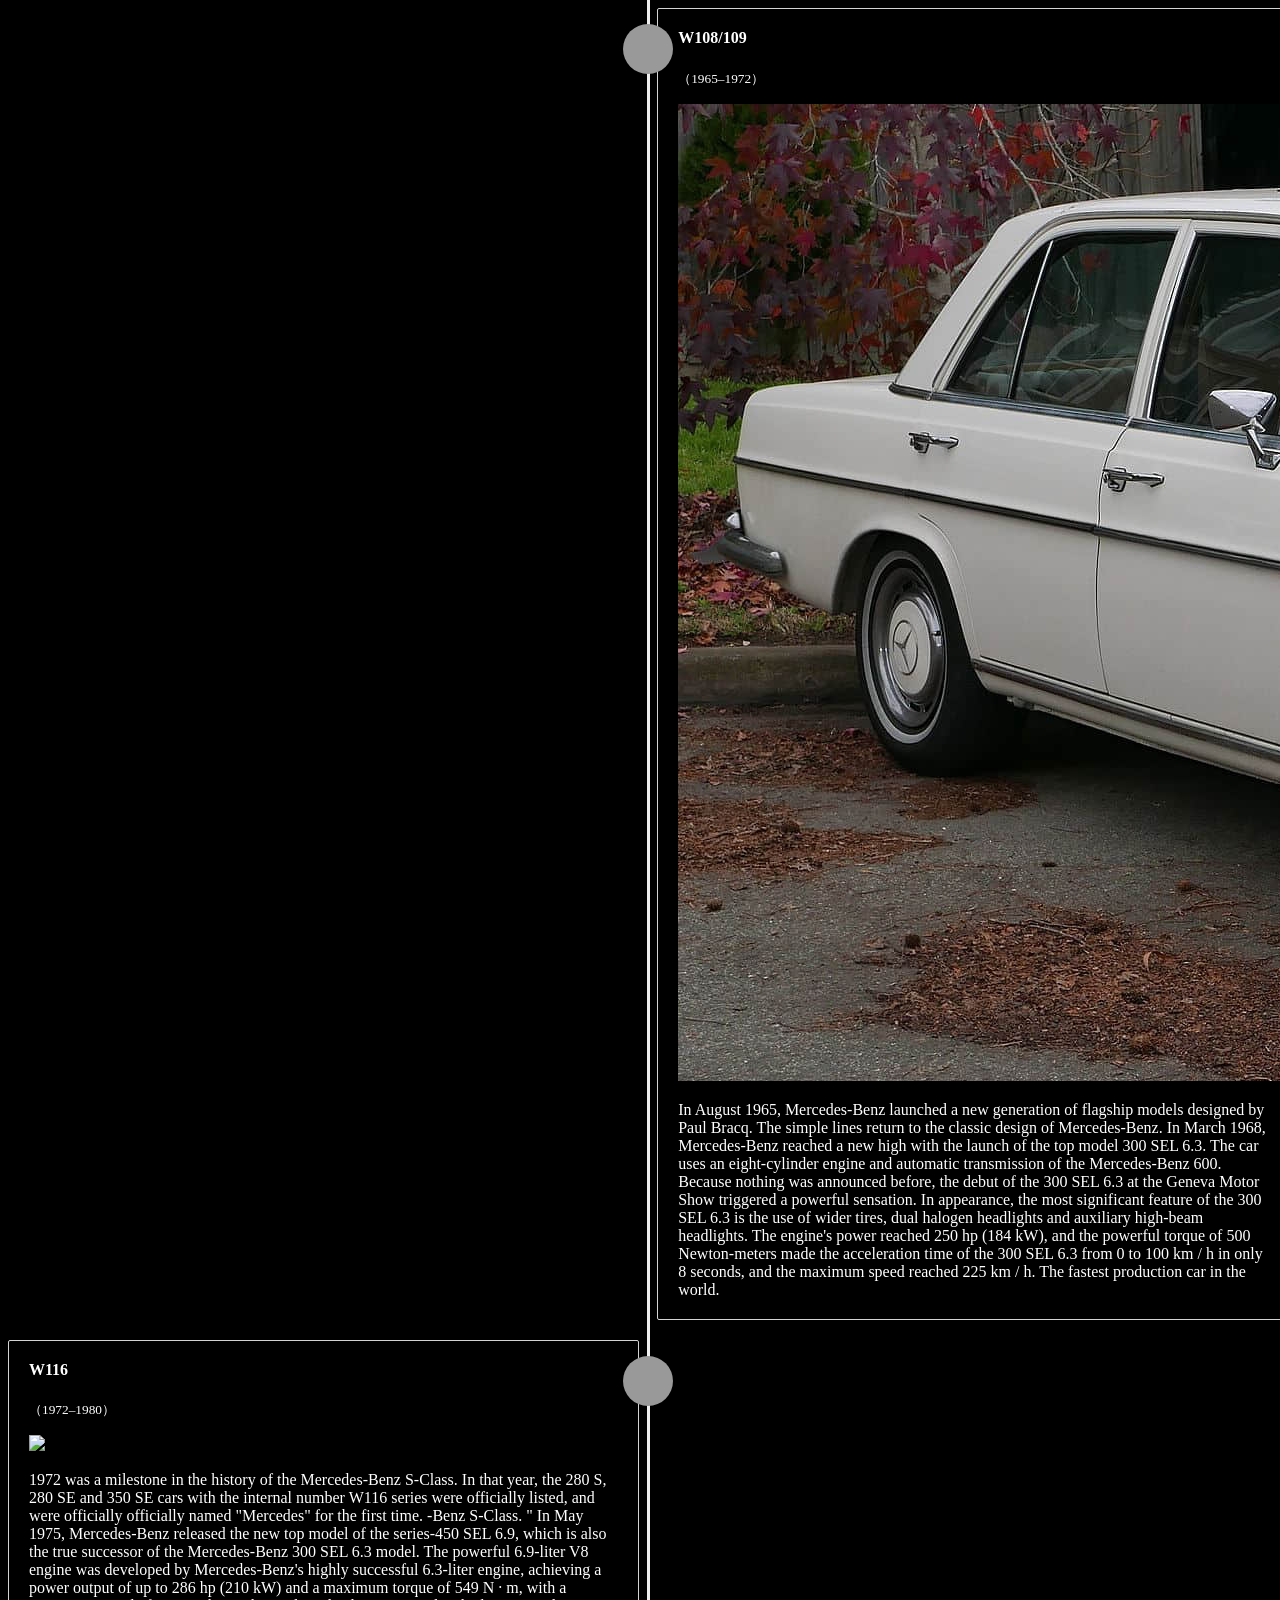
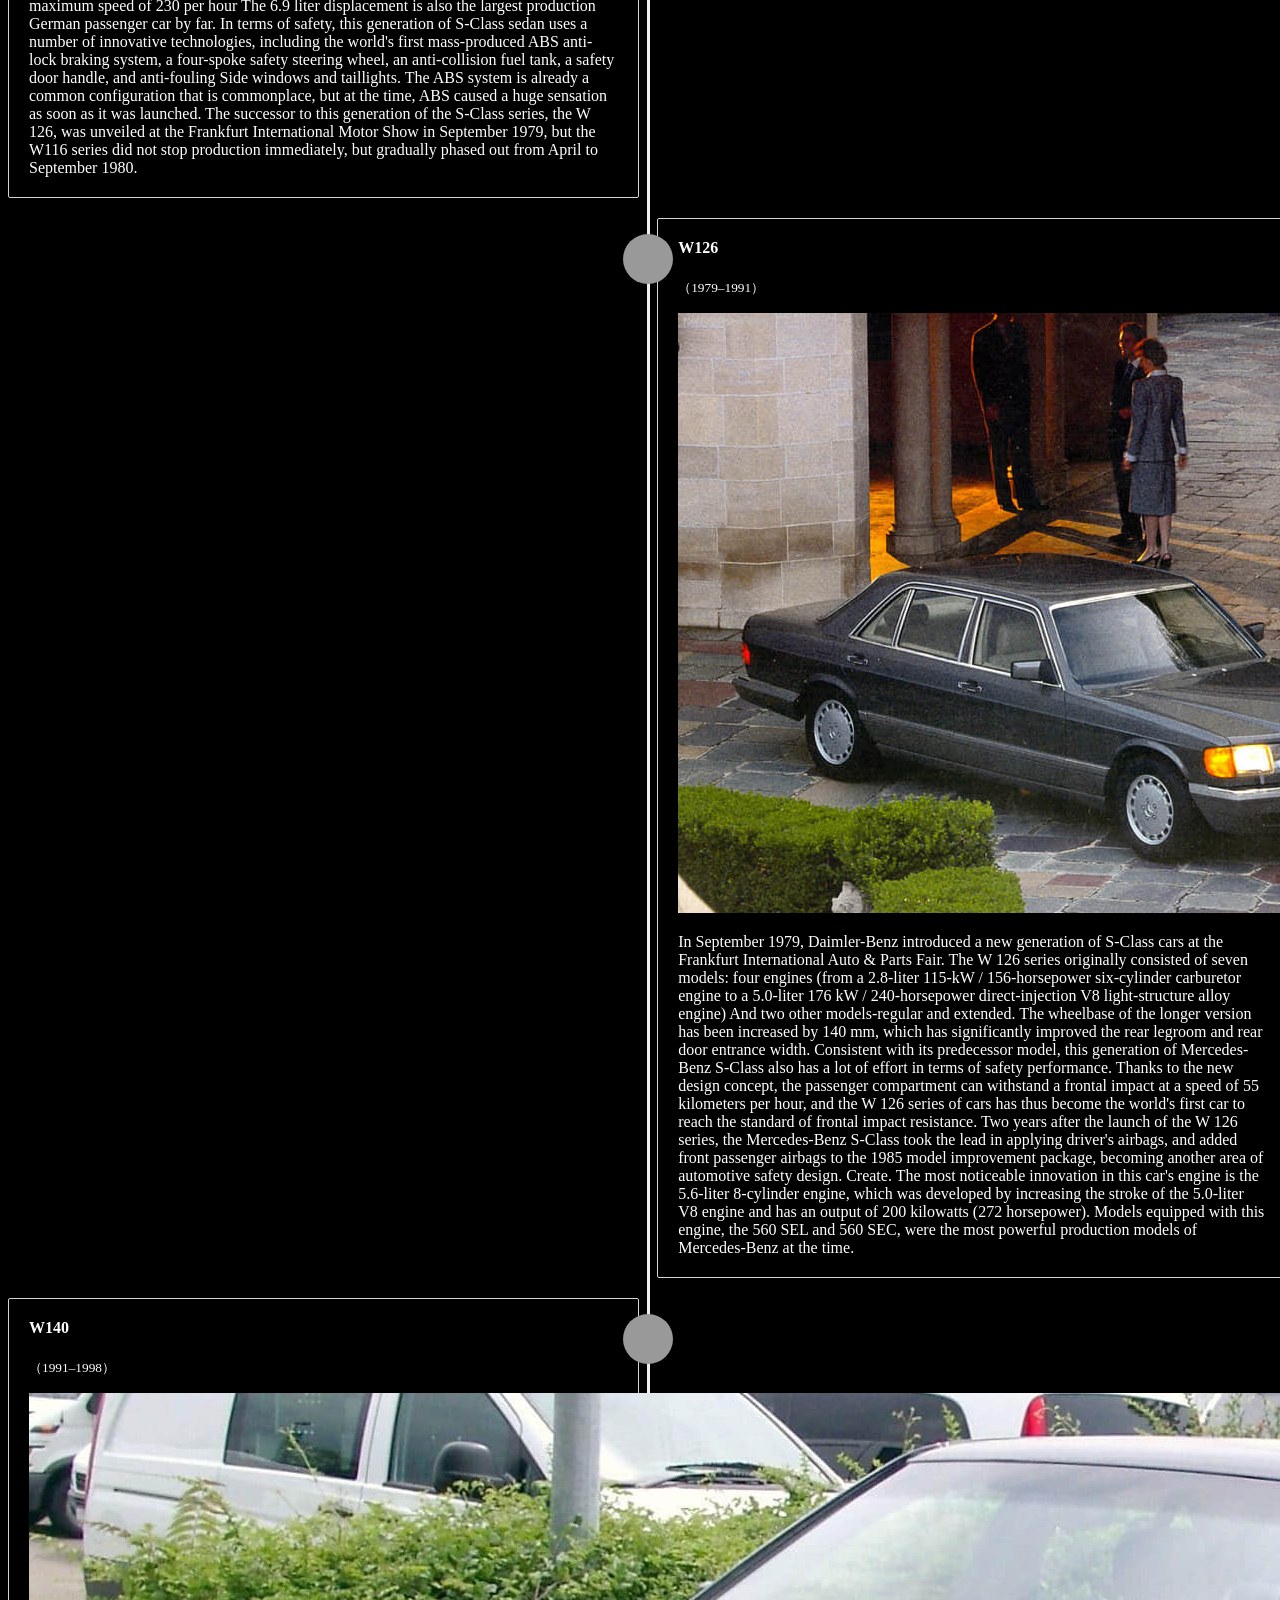
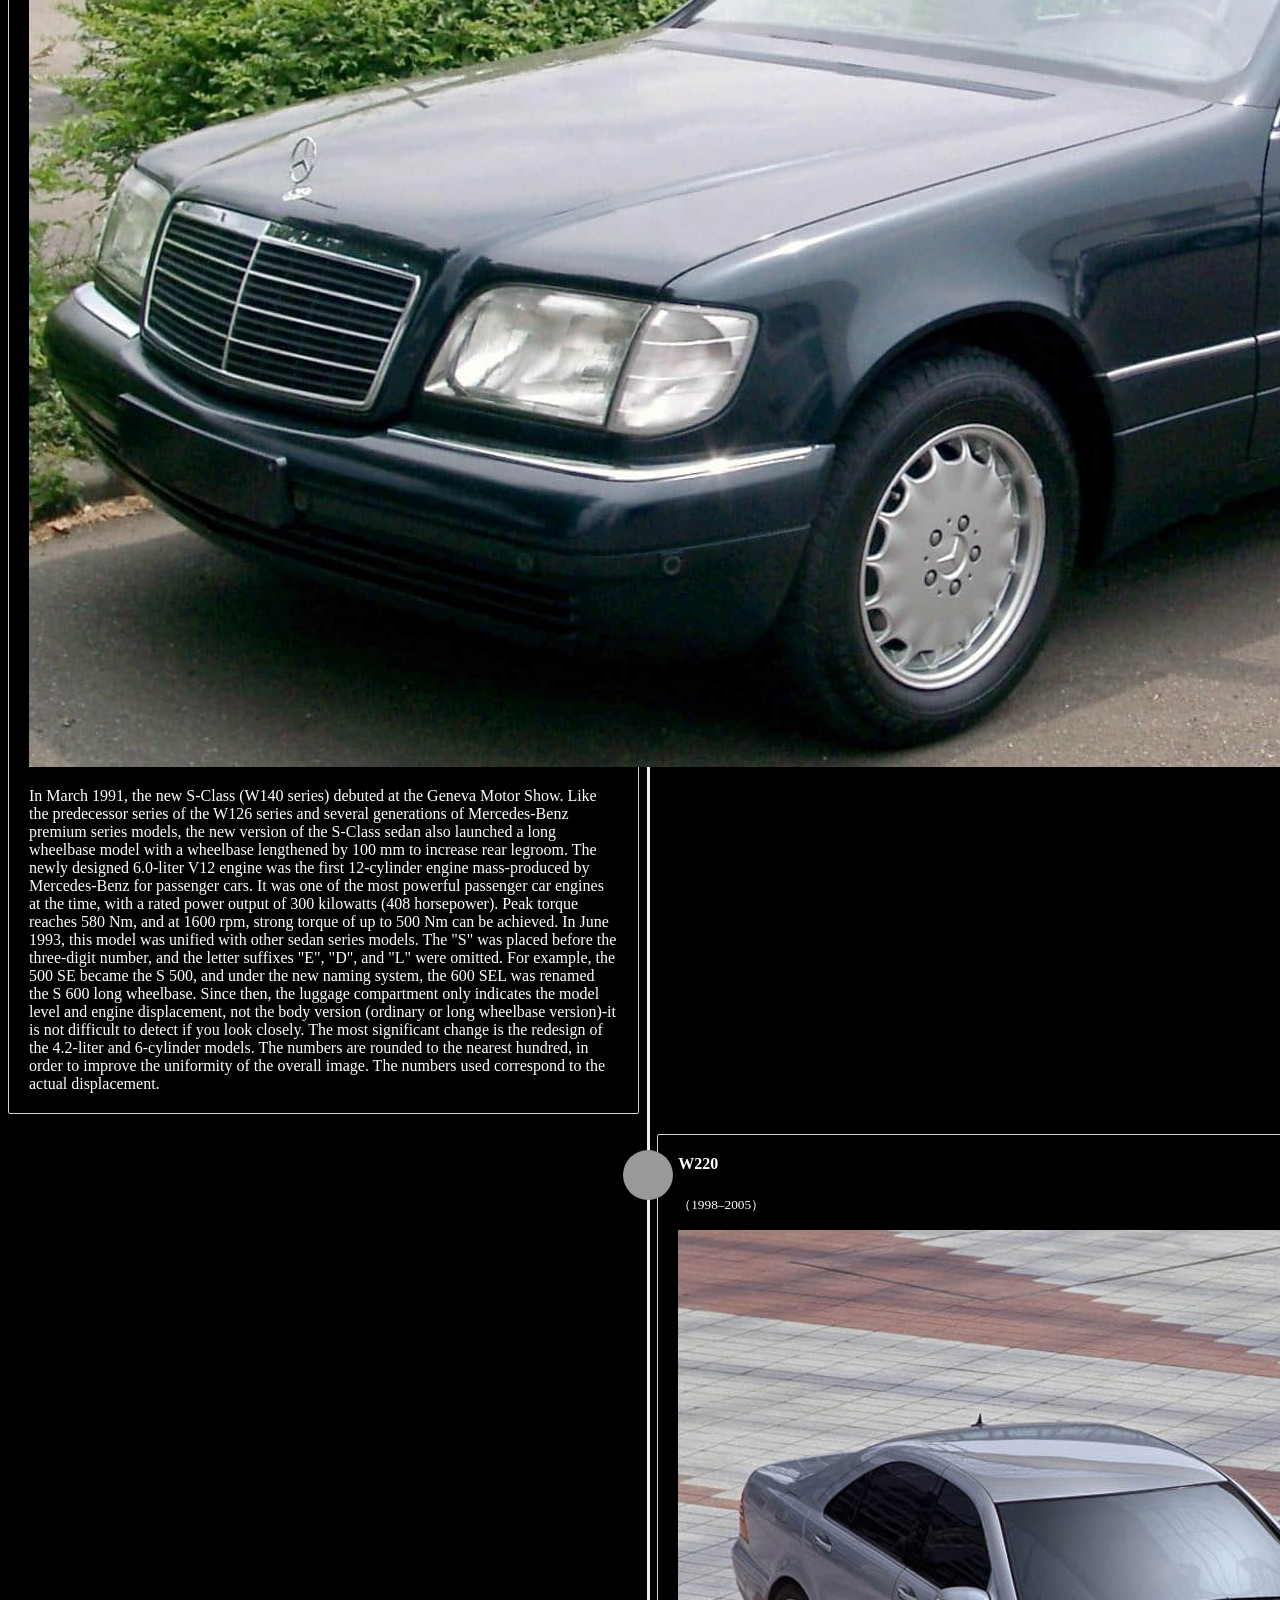
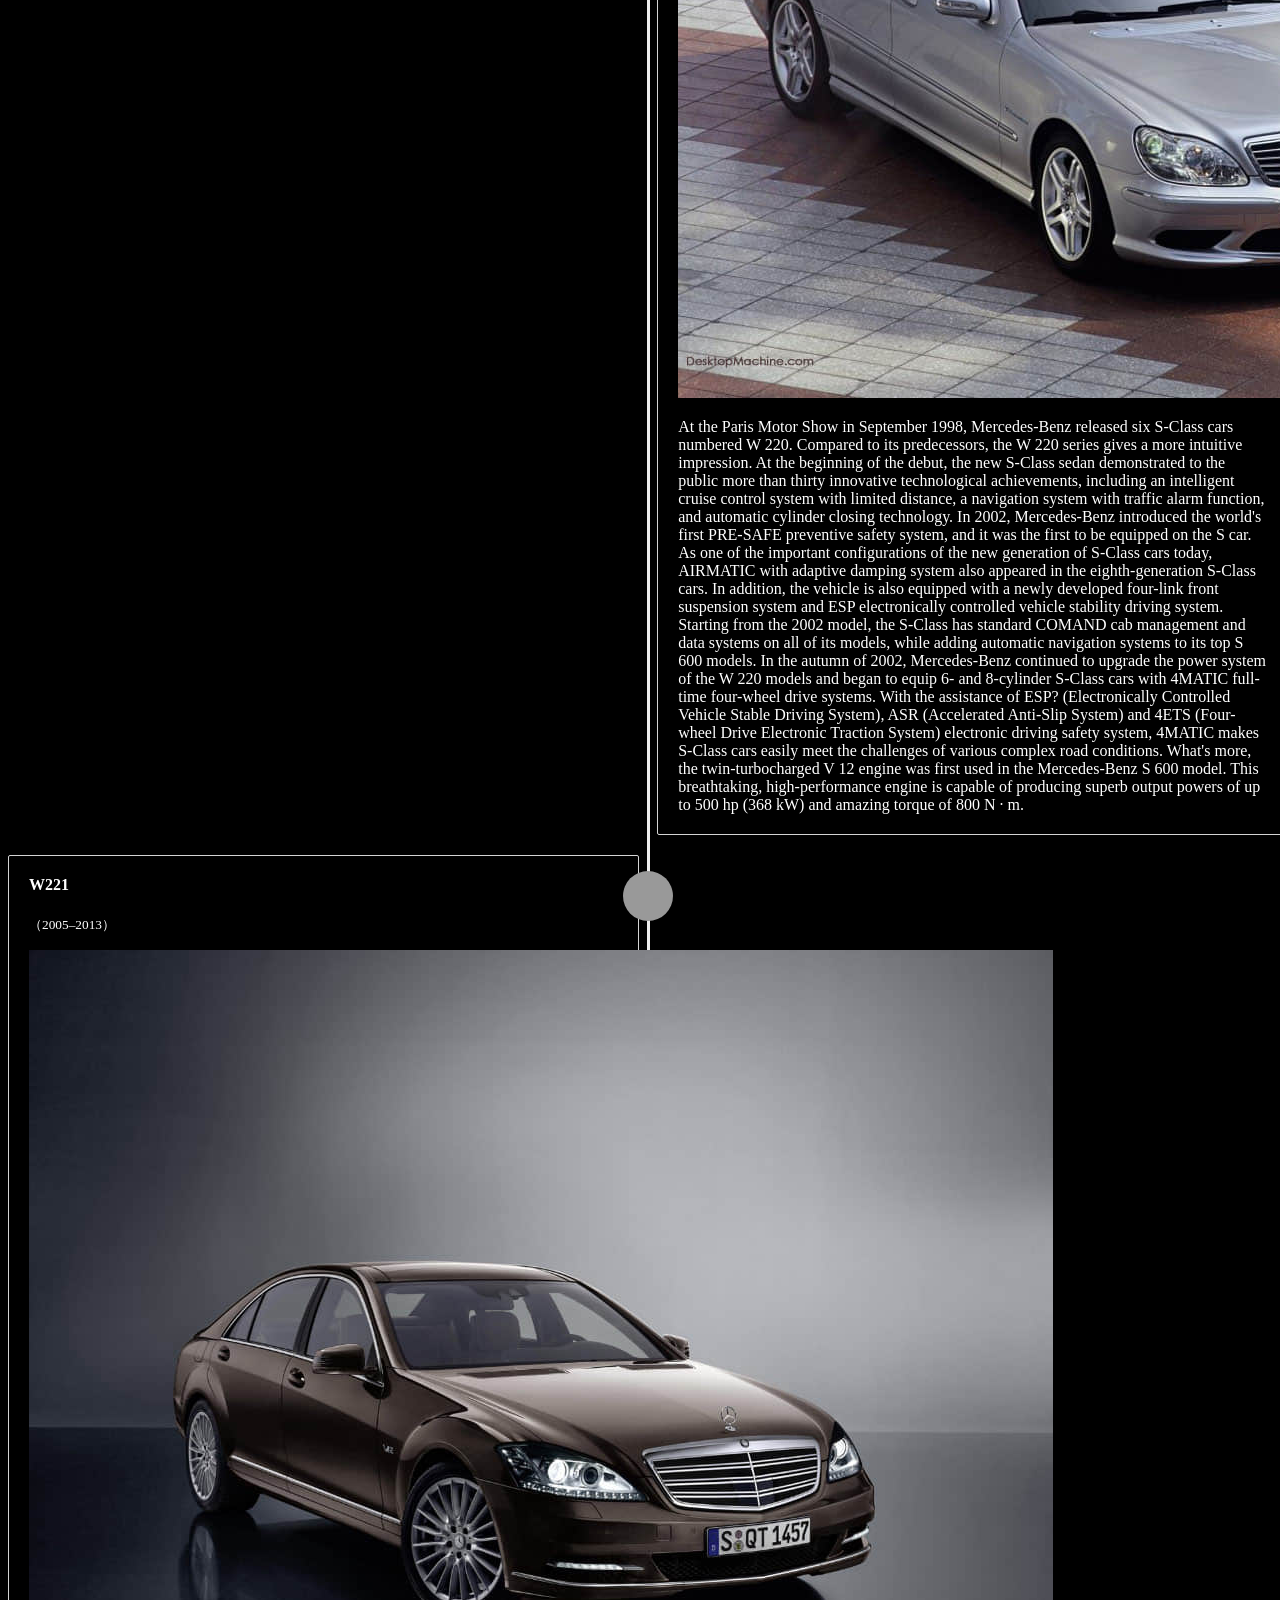
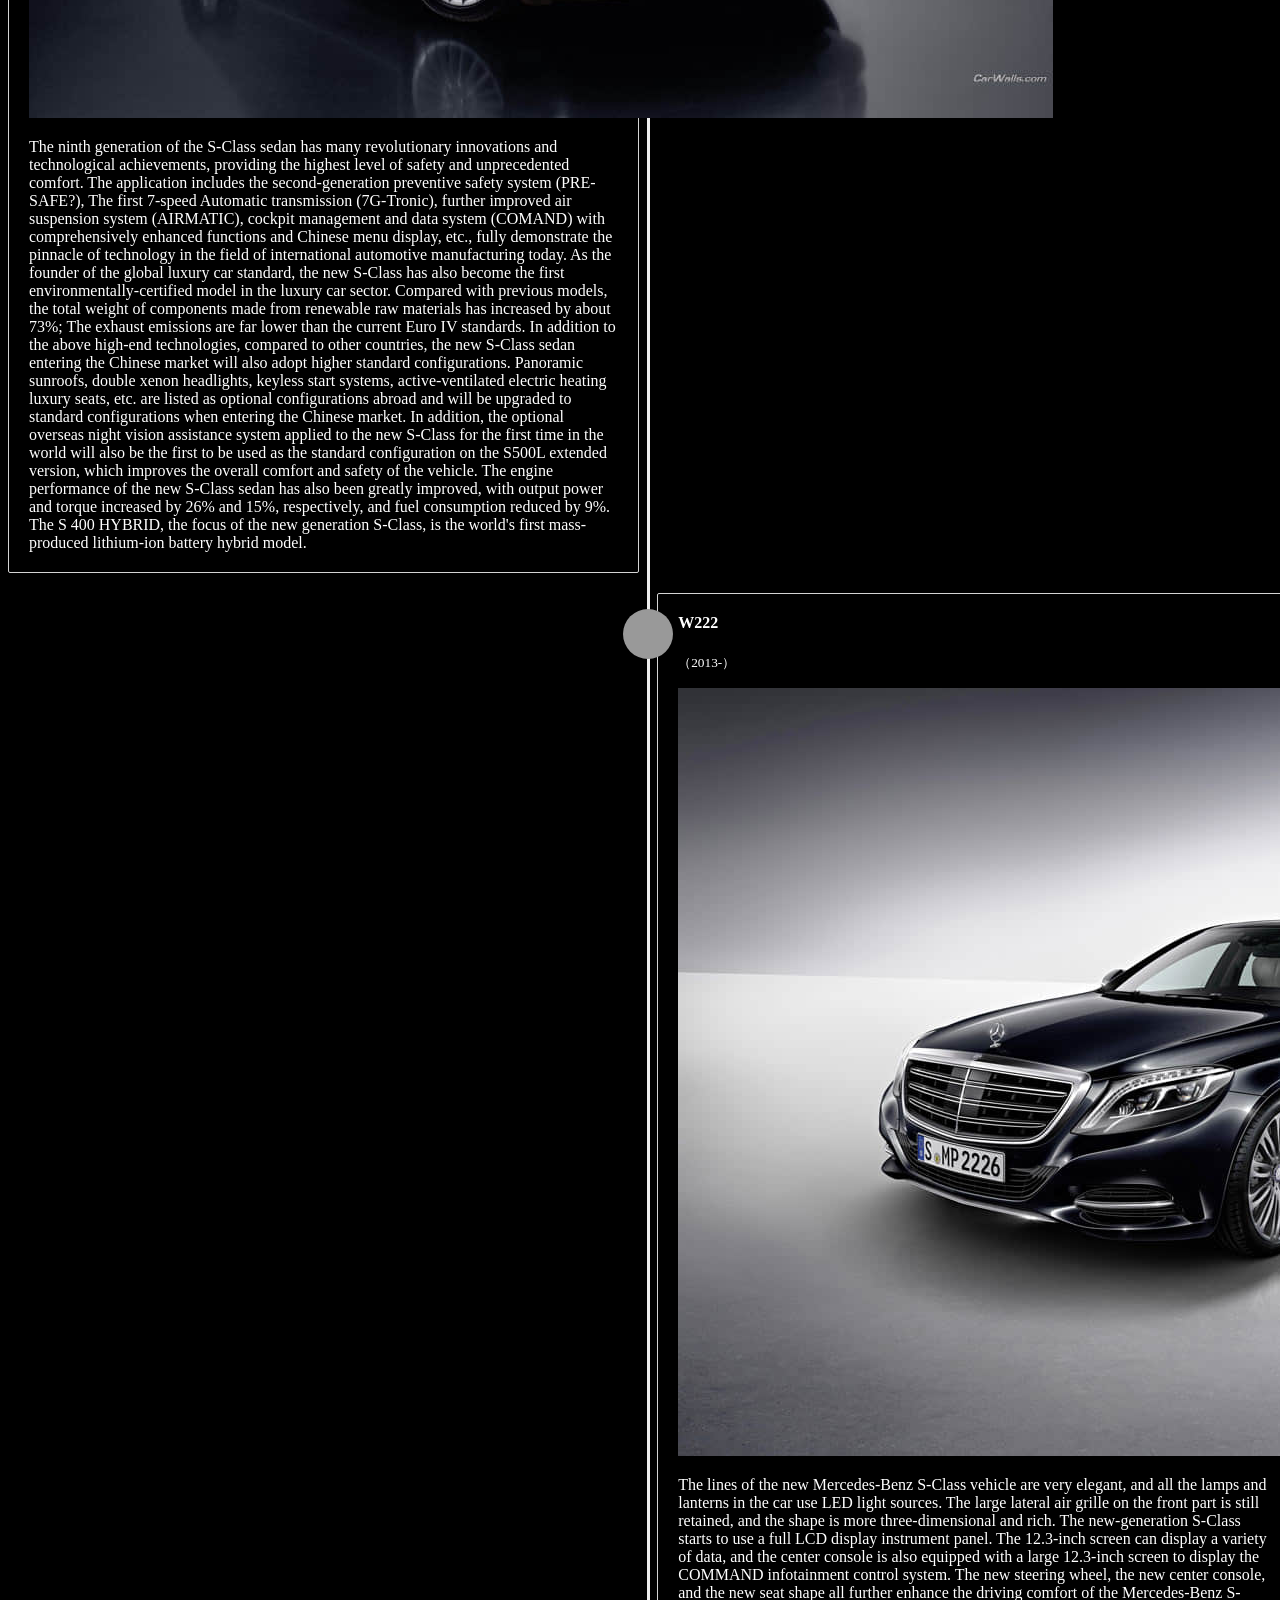
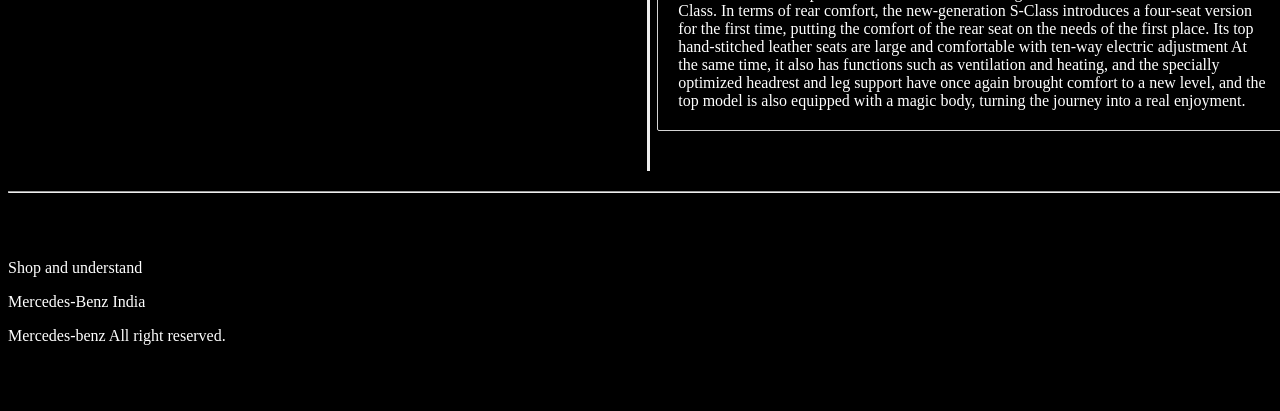
==== commit 19ff684b: "typo fixed" ====
--- a/history.html
+++ b/history.html
@@ -28,7 +28,7 @@
                     <li class="active"><a href="index.html">Home</a></li>
                     <li><a href="history.html">History</a></li>
                     <li>
-                        <a href="model.html">Model and size</a>
+                        <a href="model.html">Model & size</a>
                     </li>
                      <li>
                         <a href="AMG.html">AMG</a>
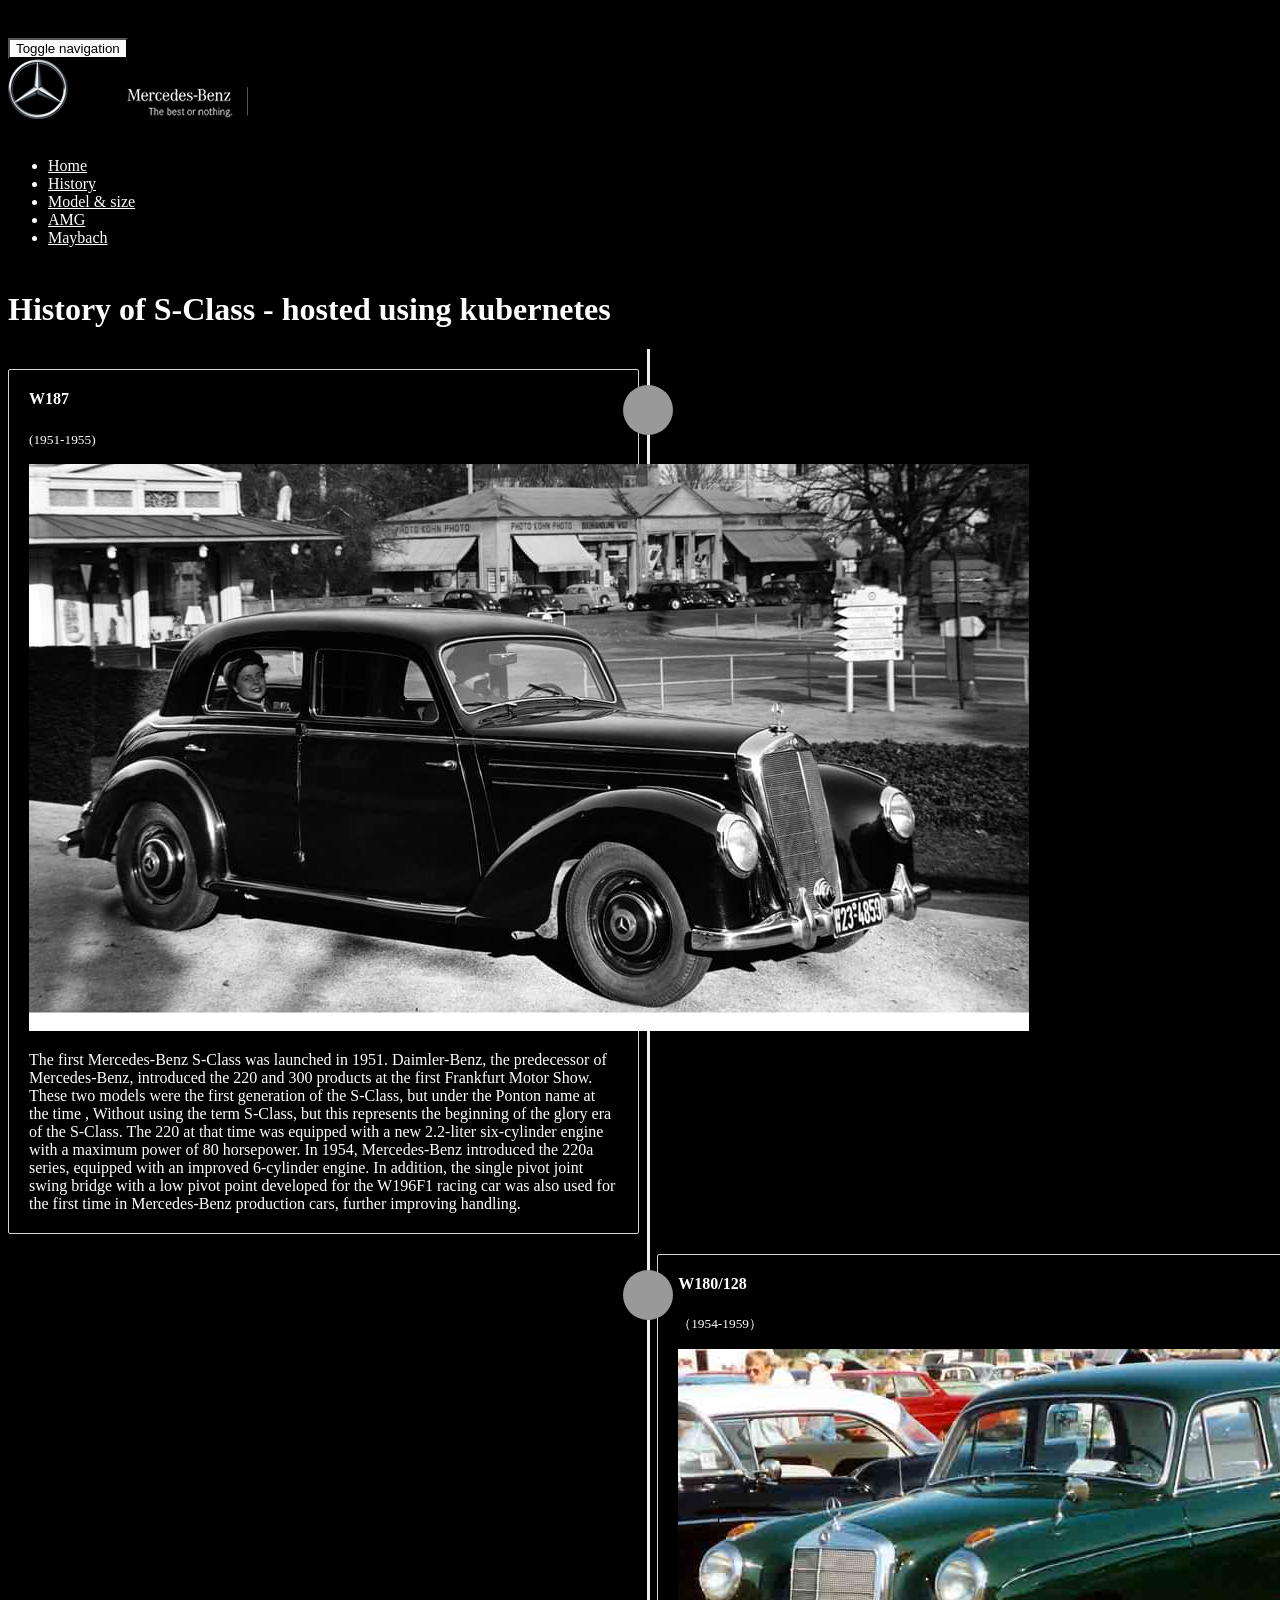
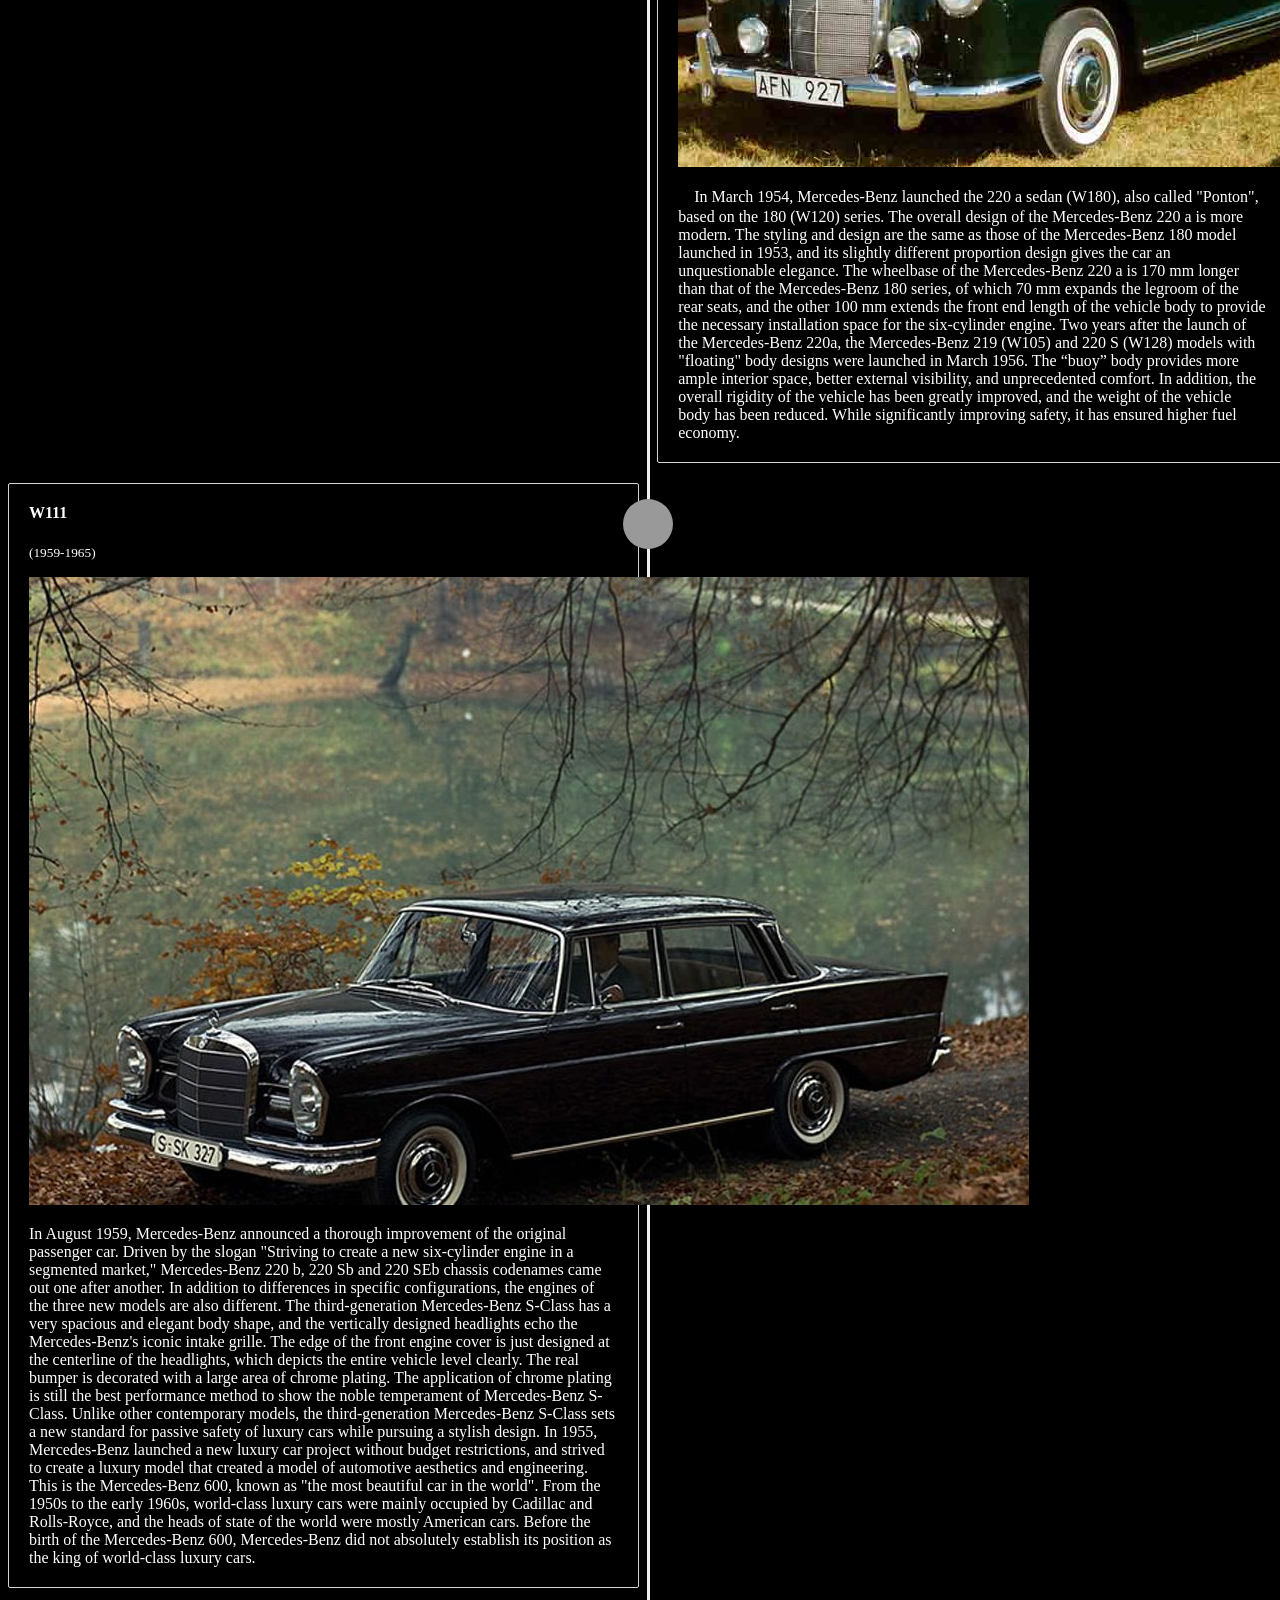
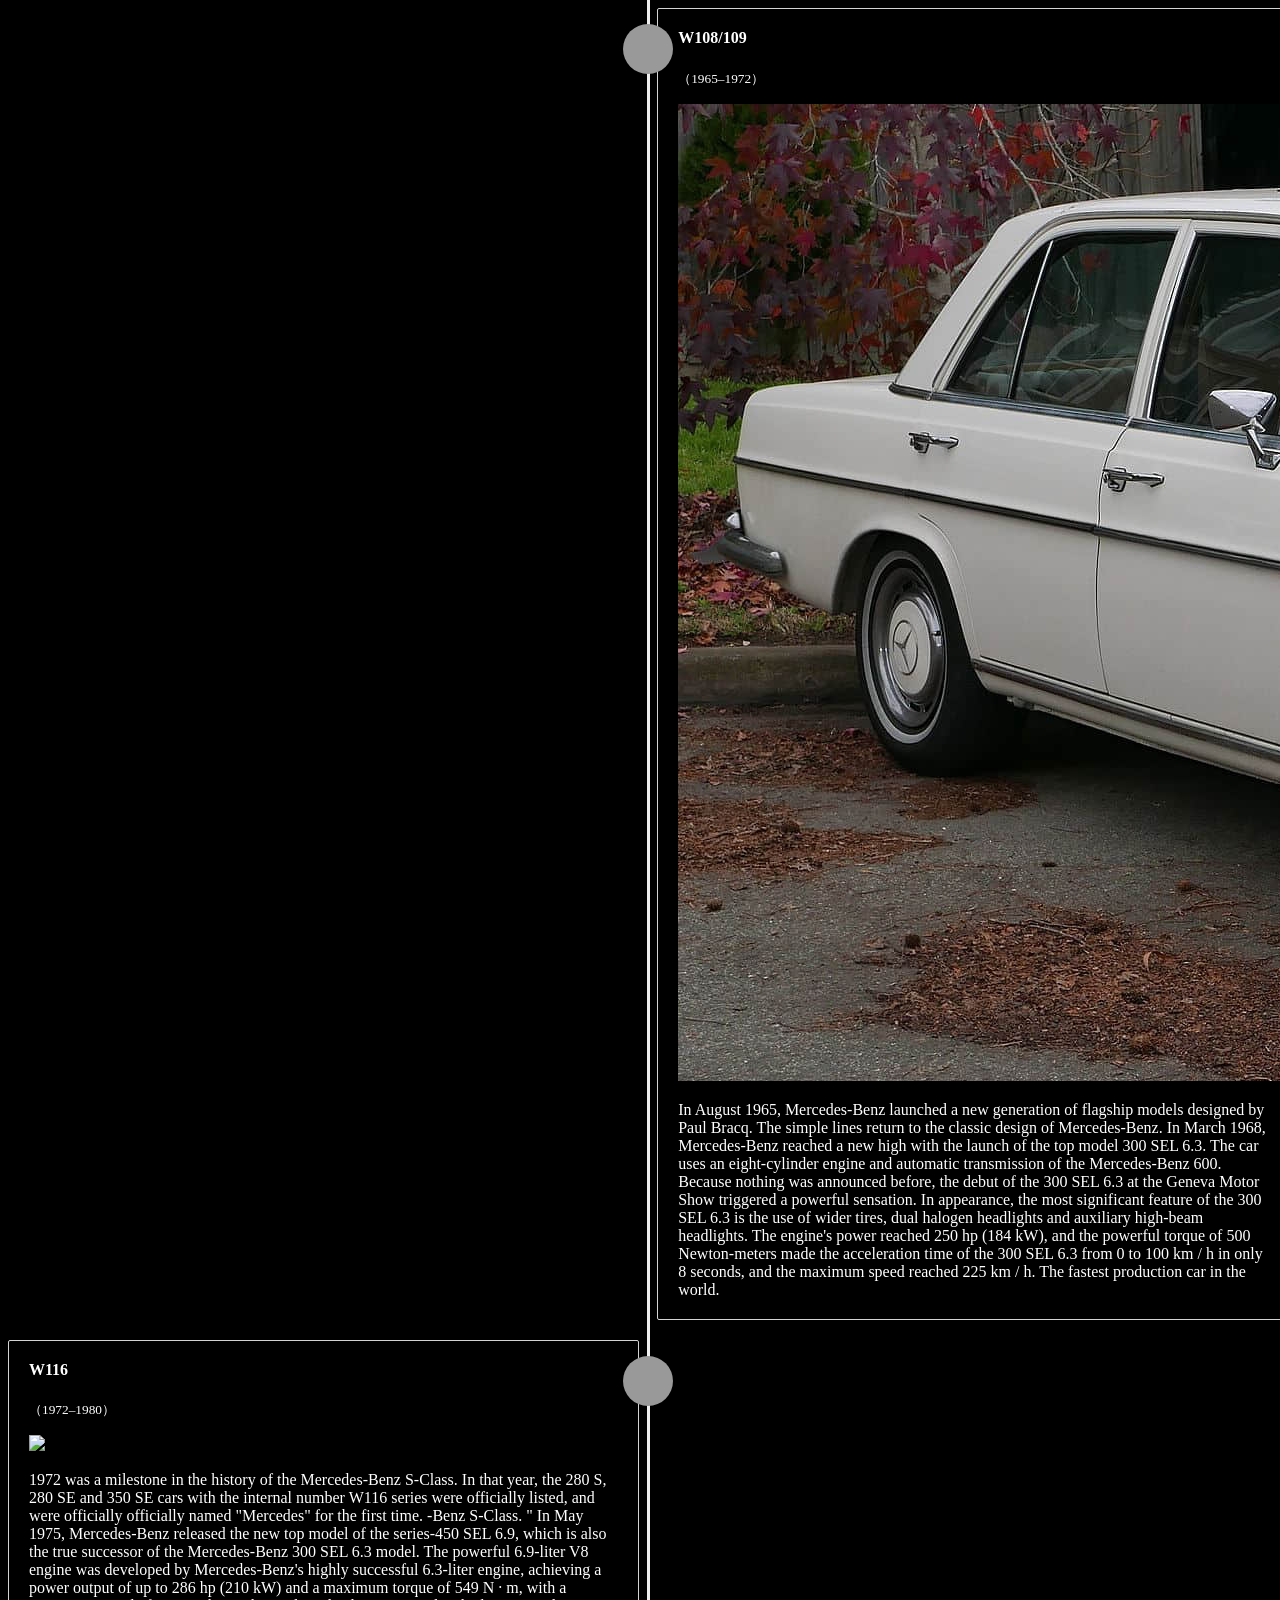
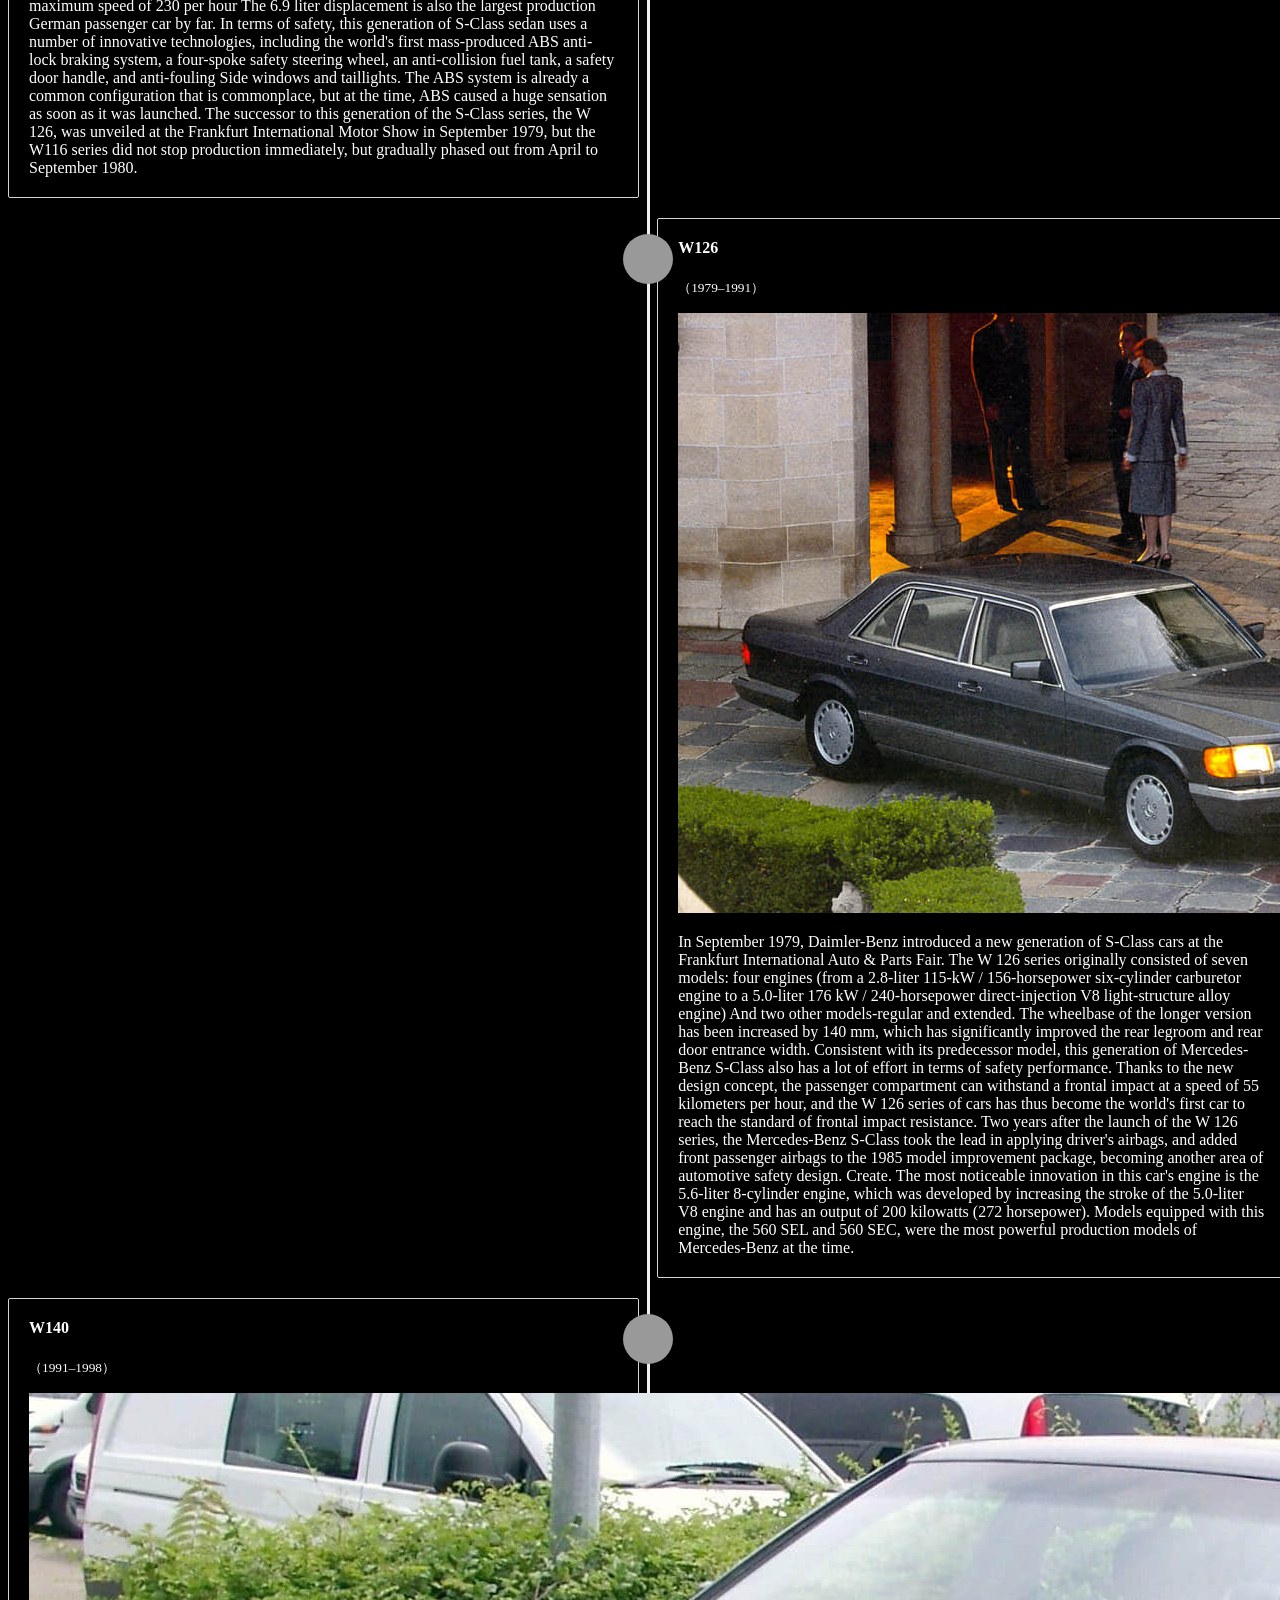
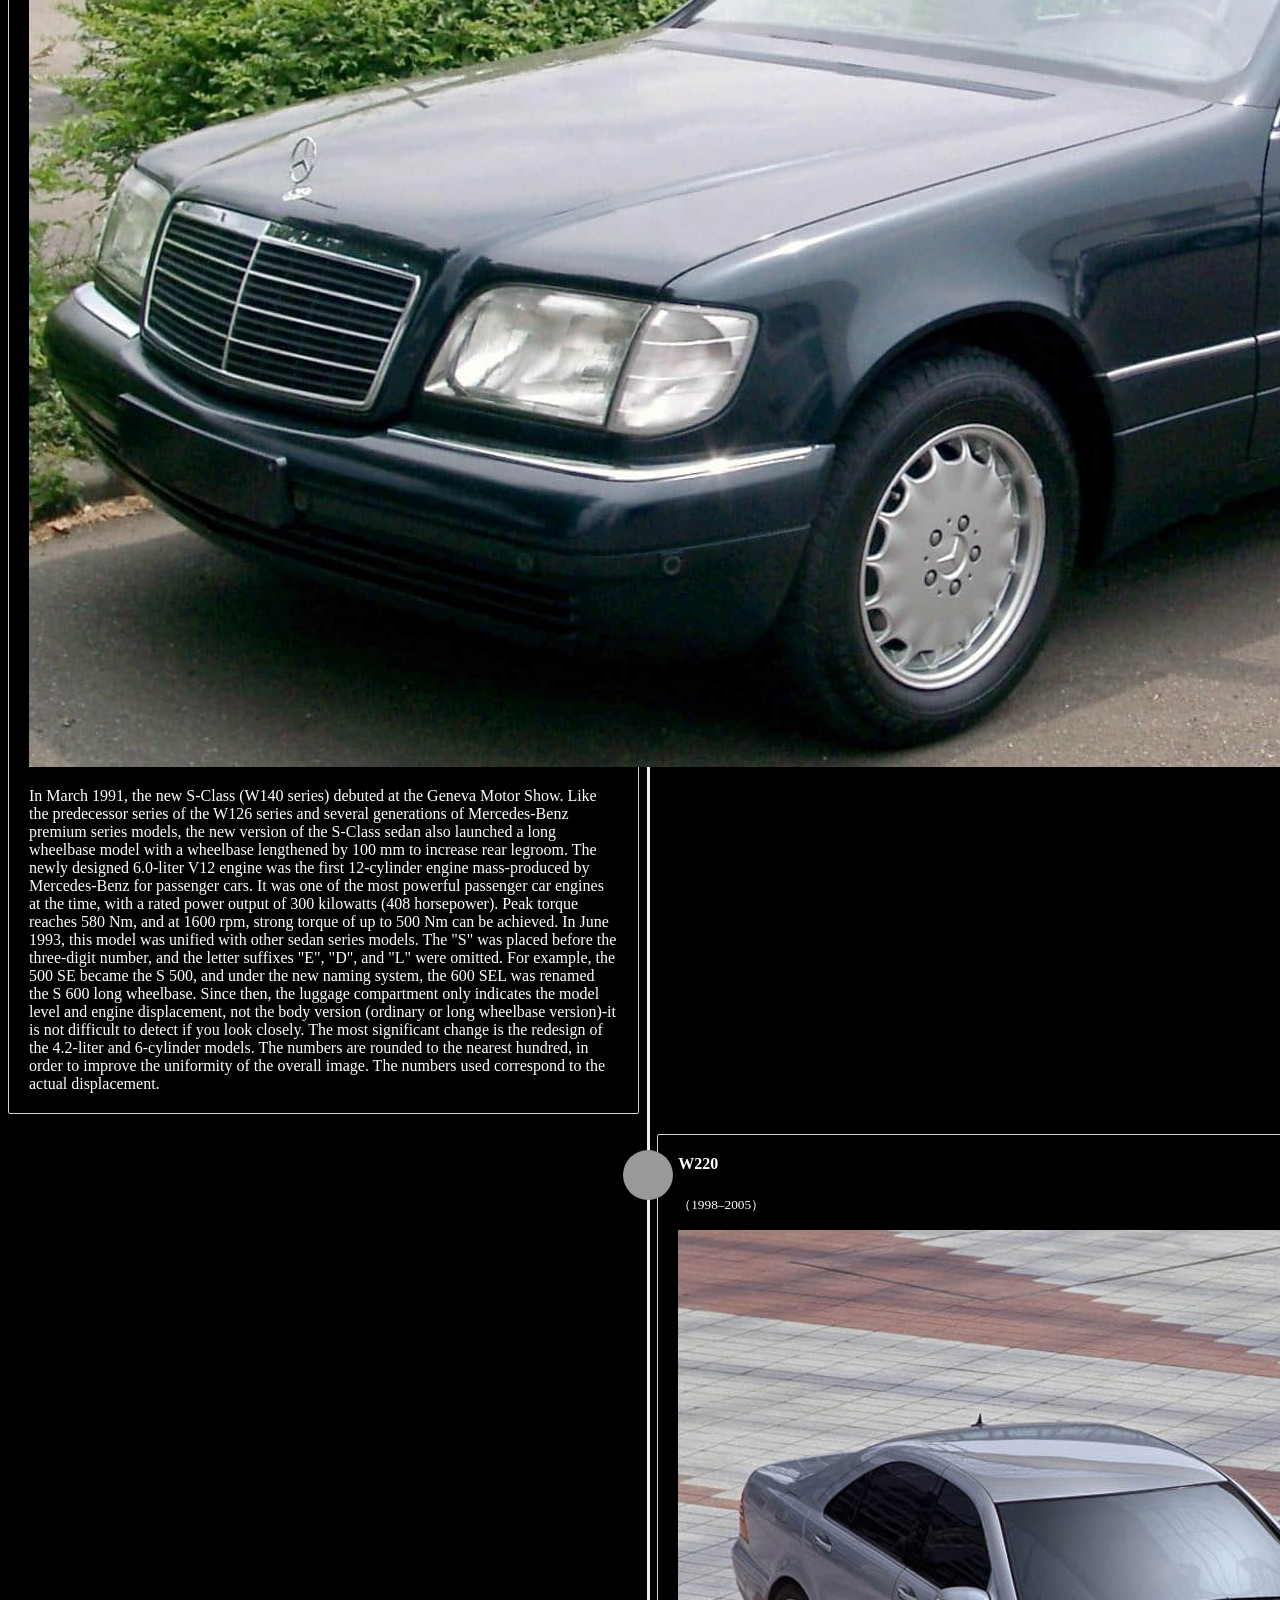
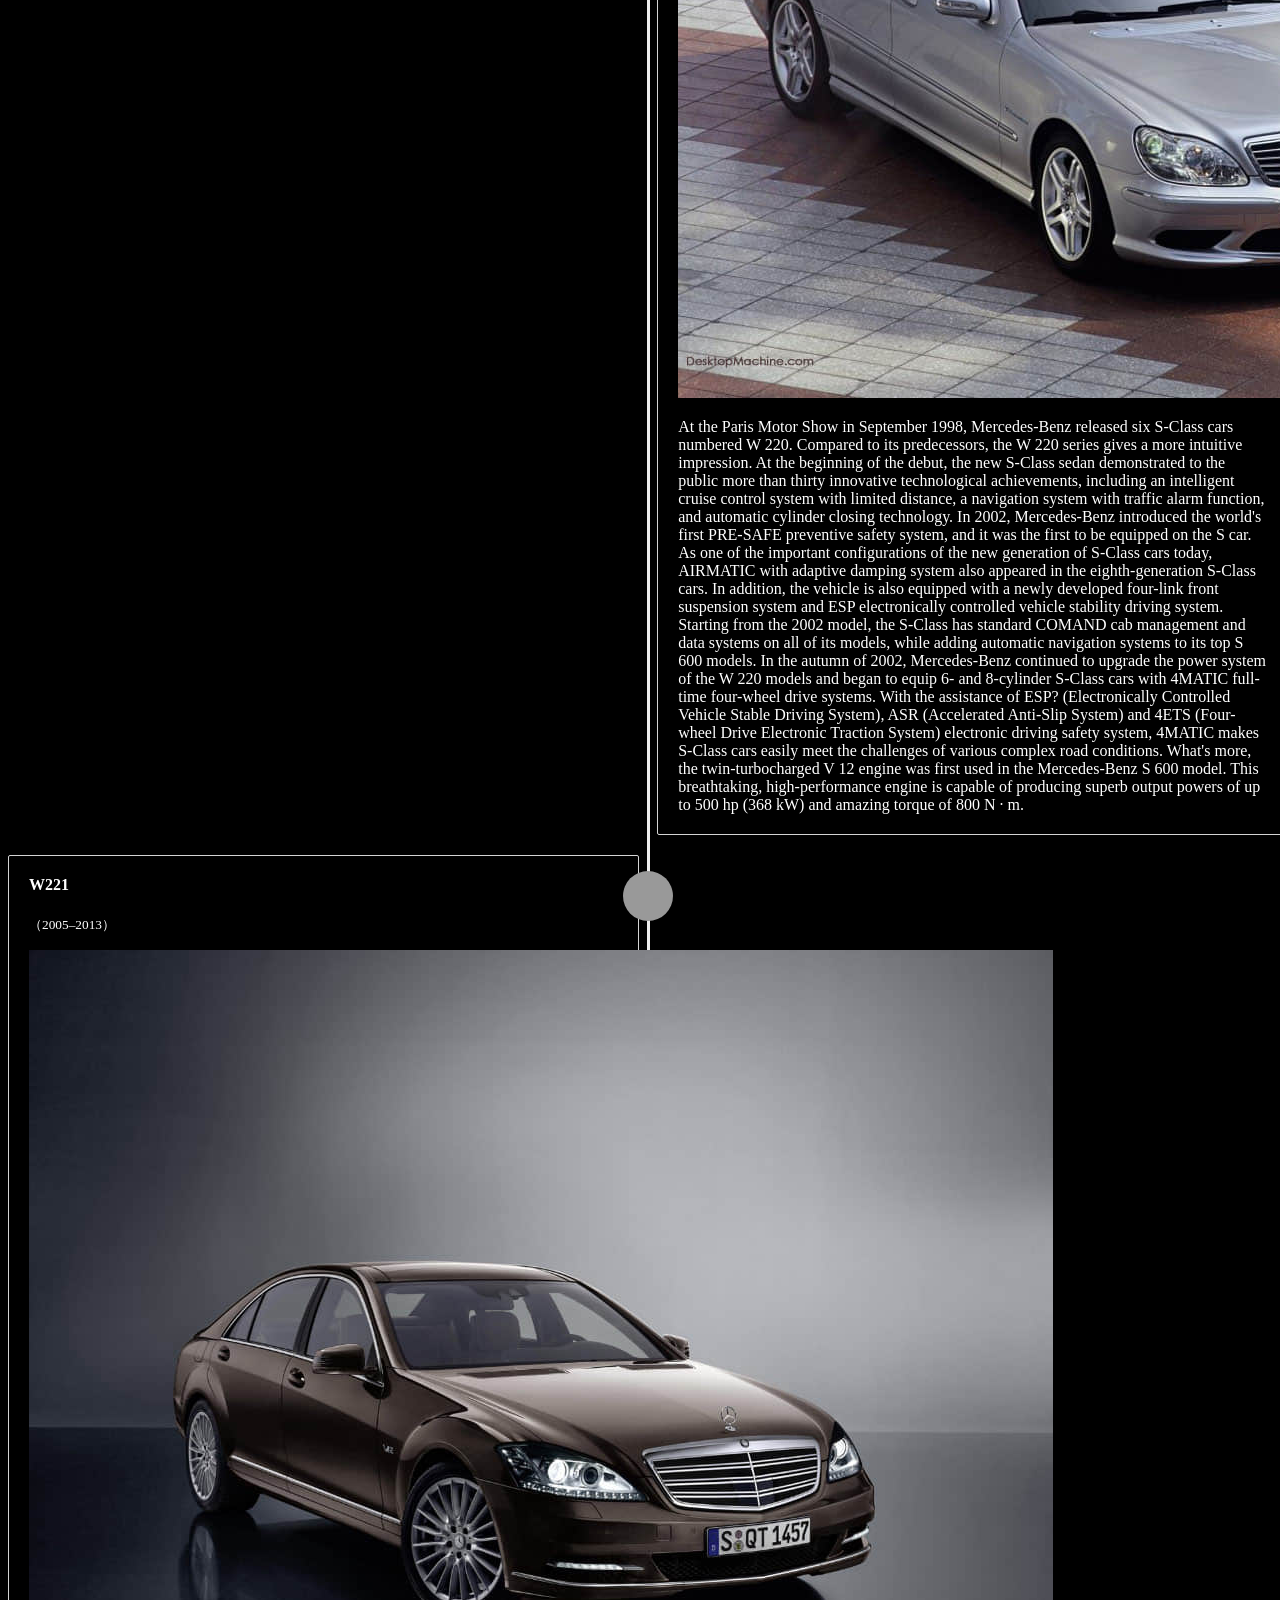
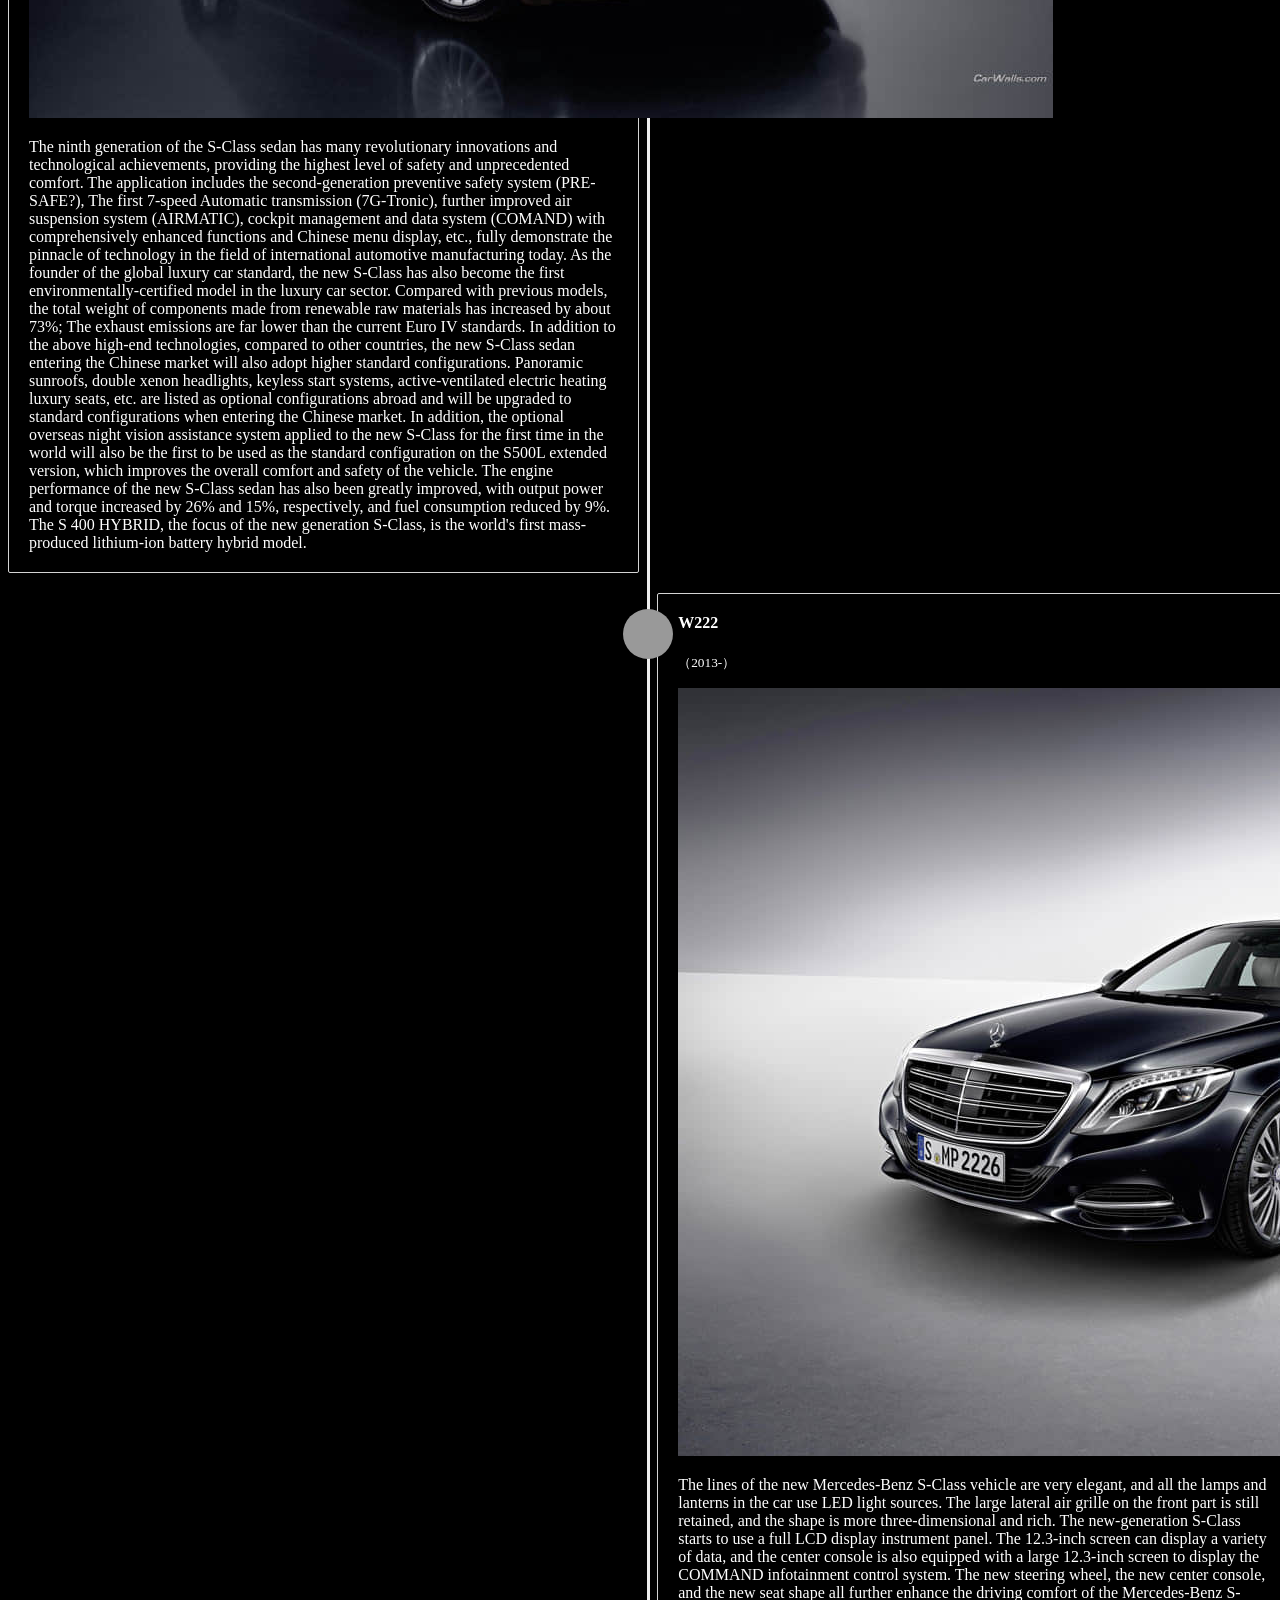
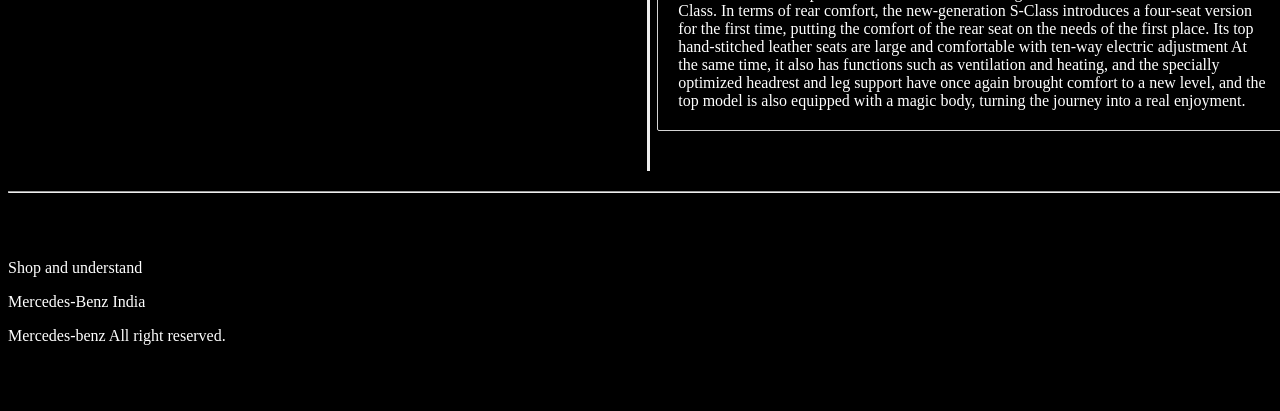
==== commit eb9d31c9: "type fixed" ====
--- a/history.html
+++ b/history.html
@@ -43,7 +43,7 @@
     </nav>
     <div class="container">
     <div class="page-header text-center" style="margin-top: 120px;">
-        <h1 id="timeline">History of S-Class</h1>
+        <h1 id="timeline">History of S-Class - hosted using kubernetes</h1>
     </div>
     <ul class="timeline">
         <li>
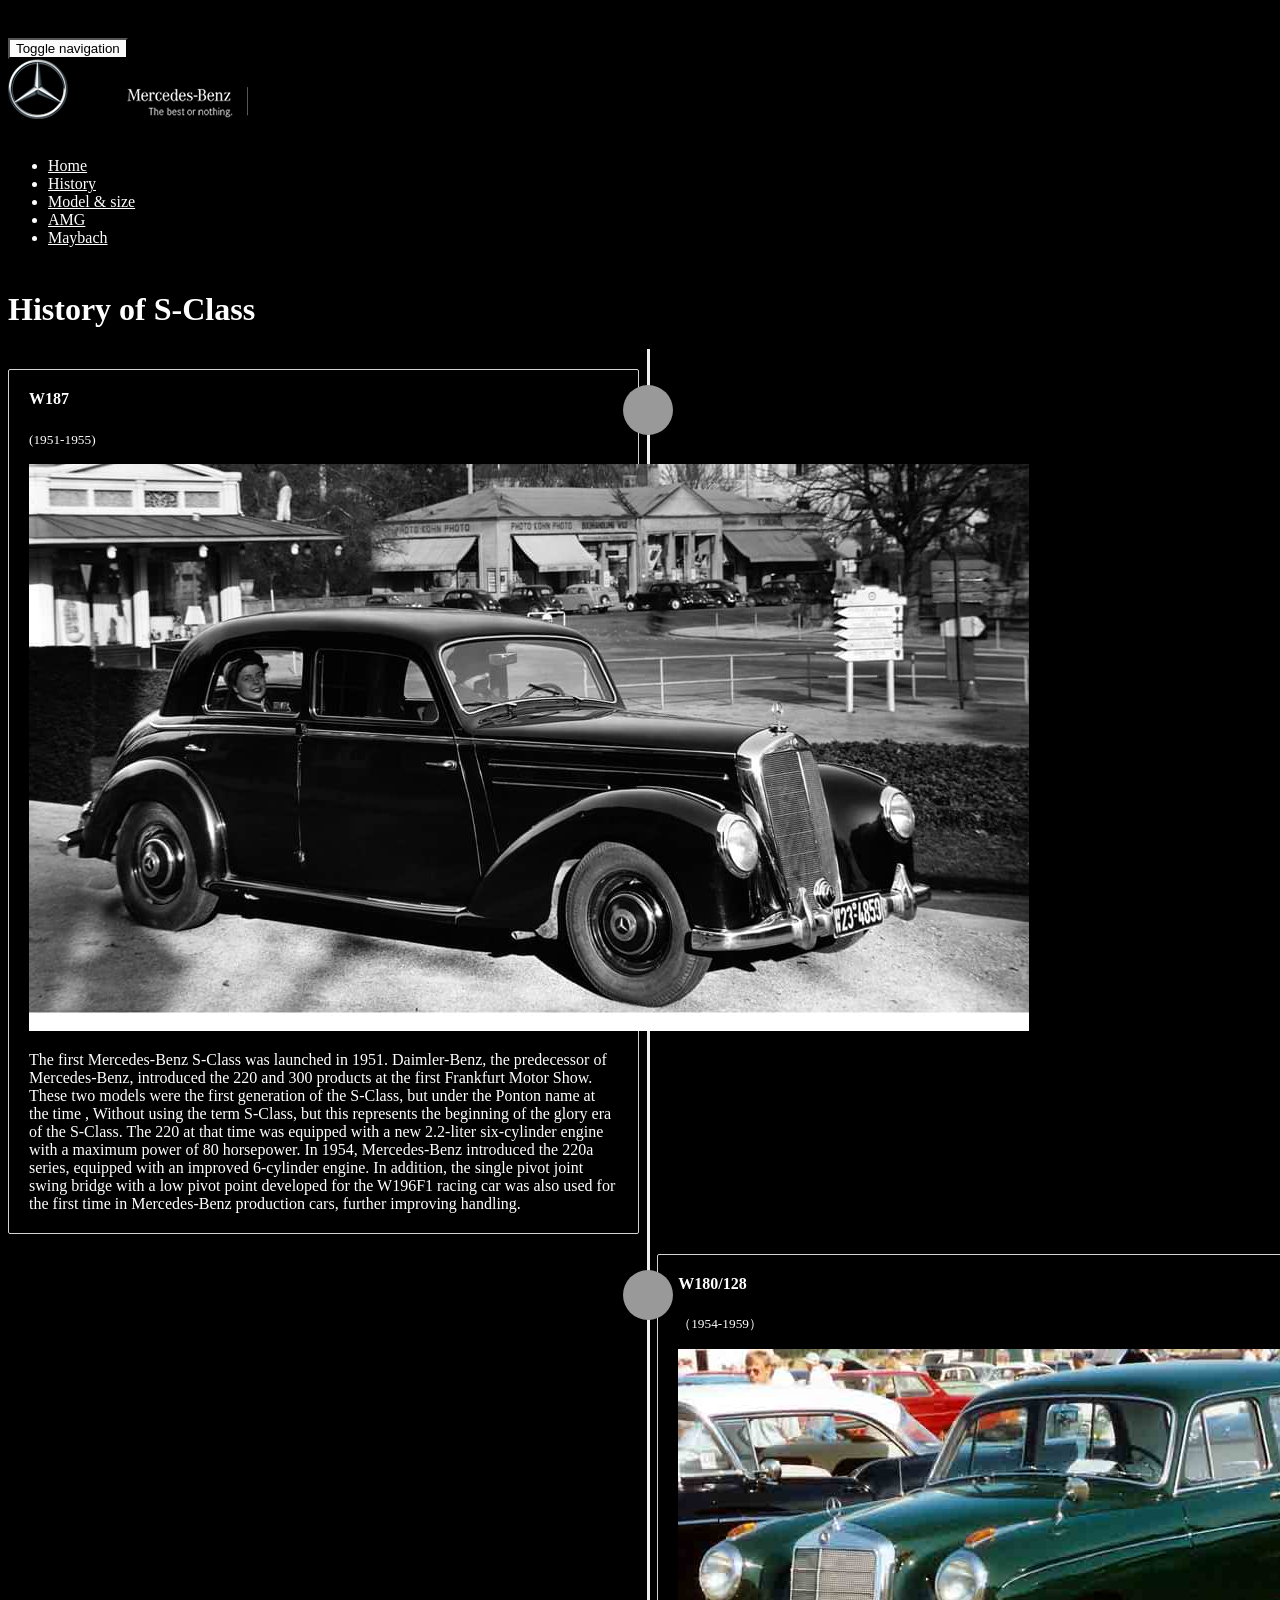
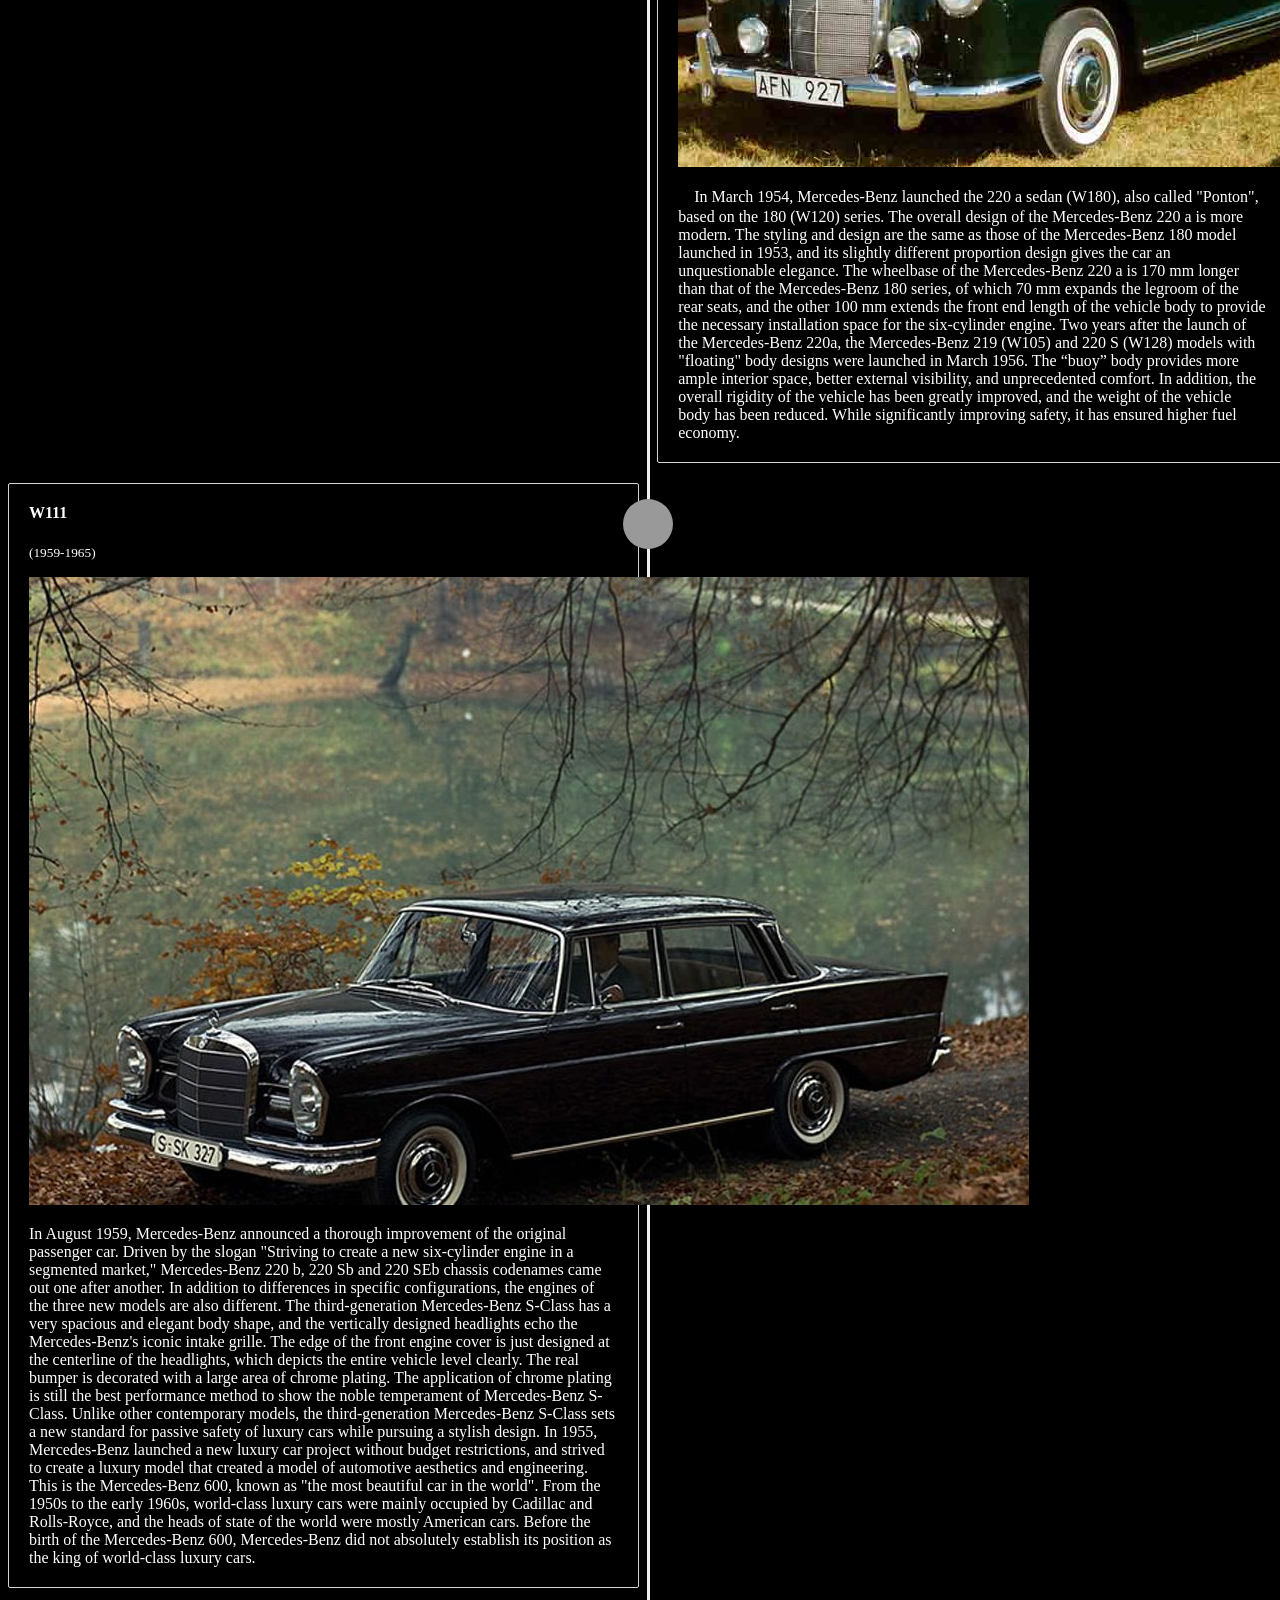
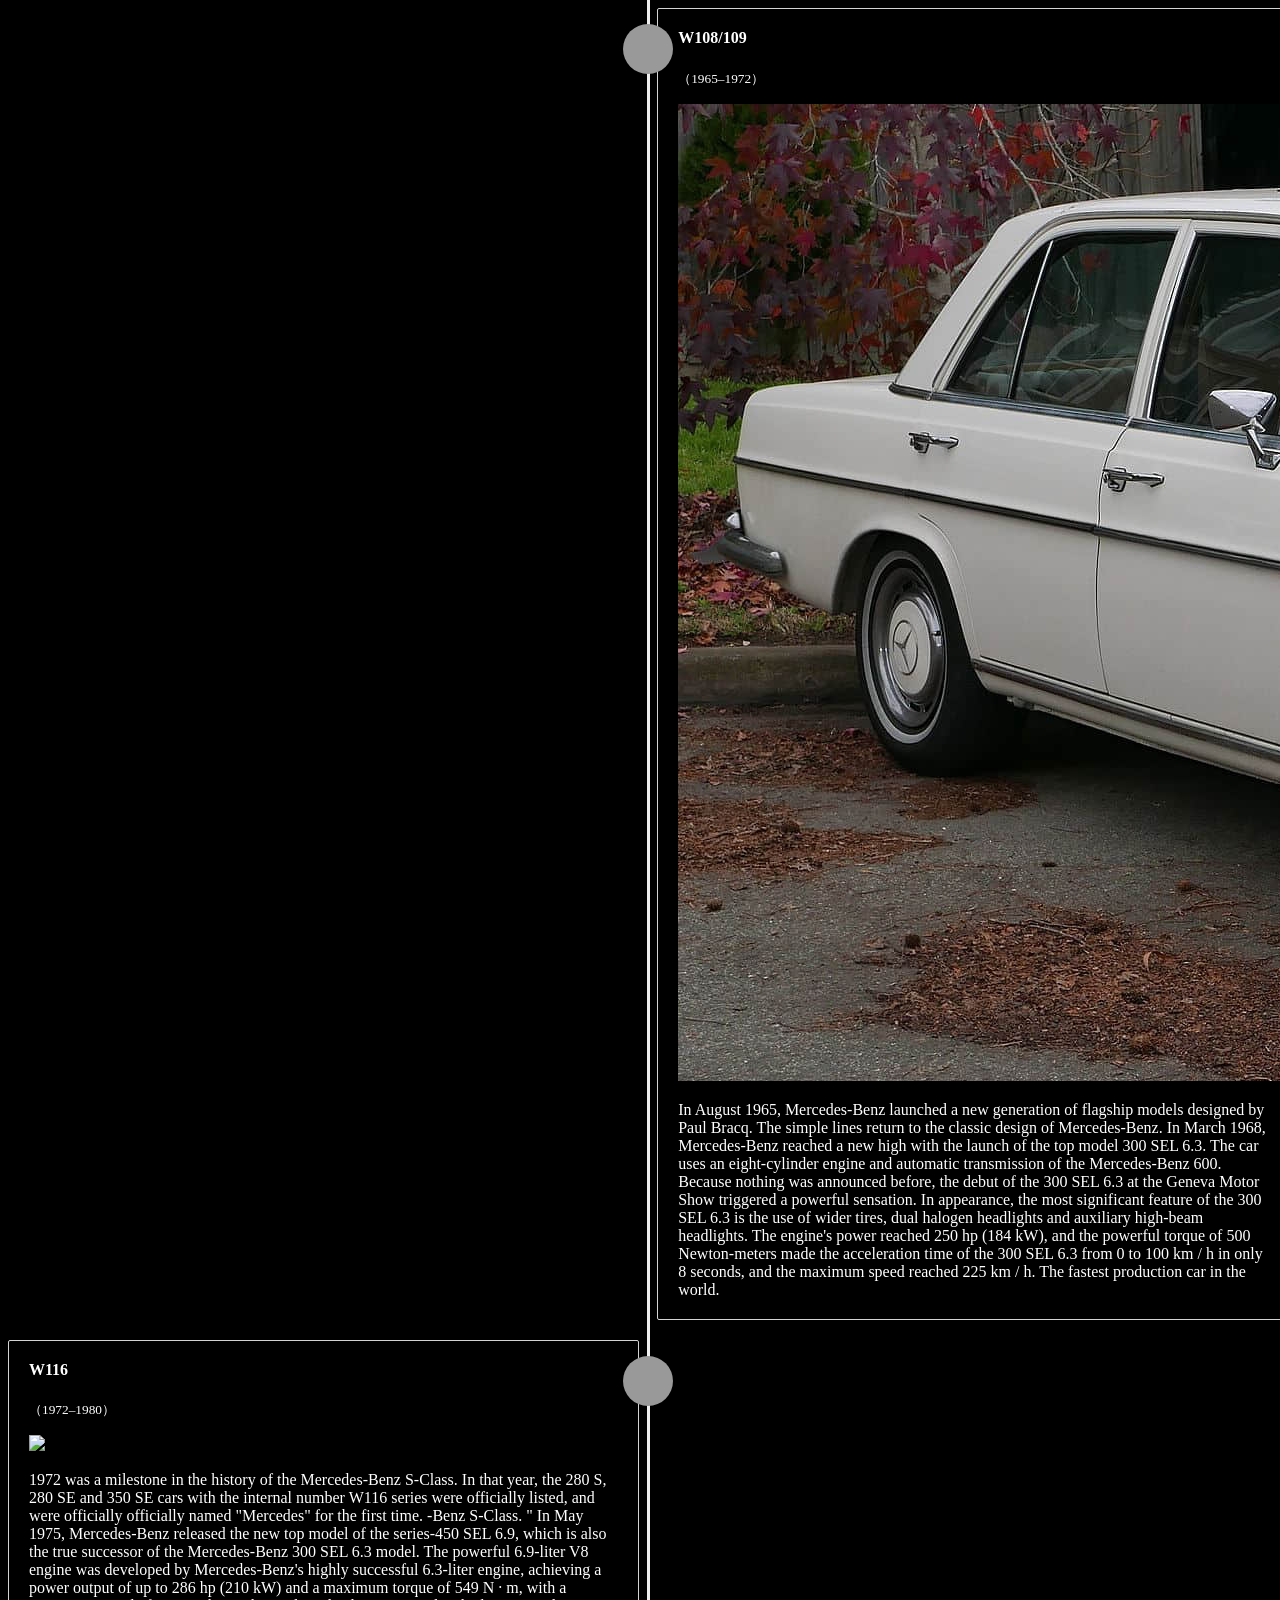
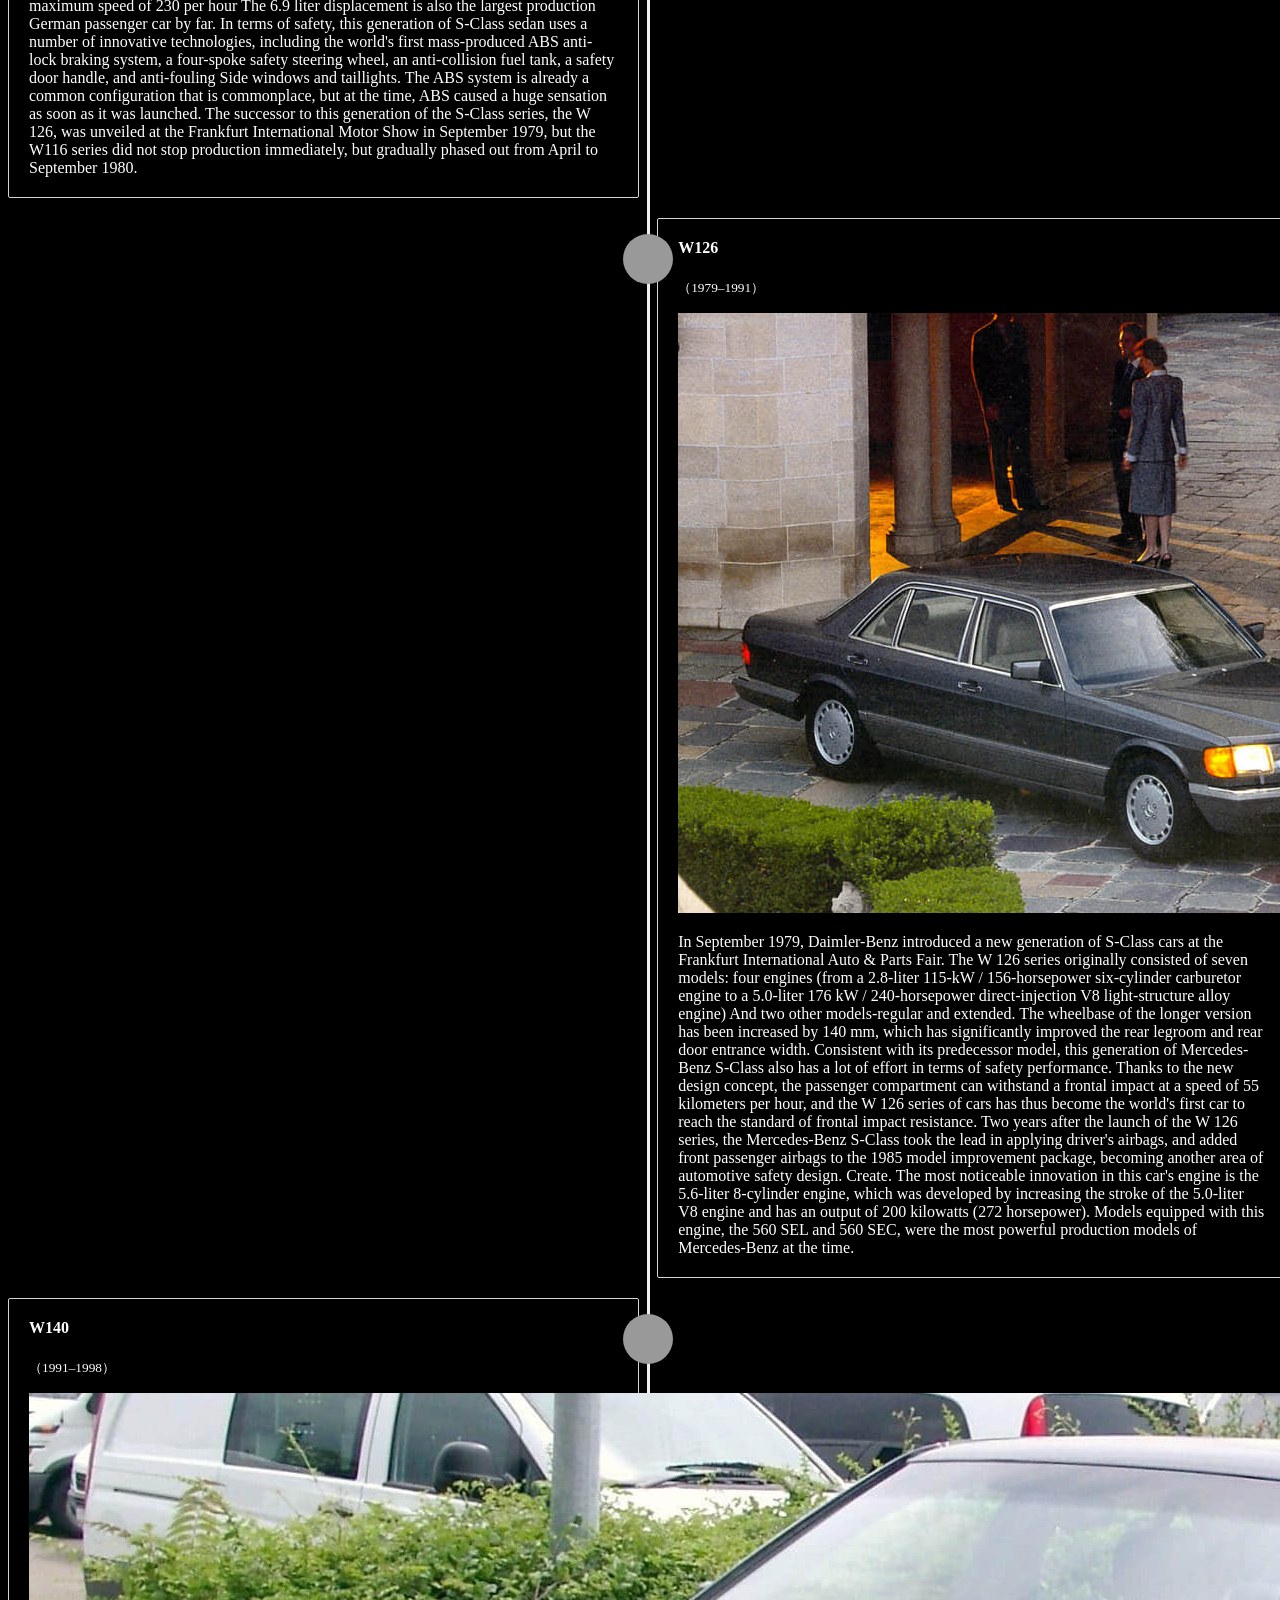
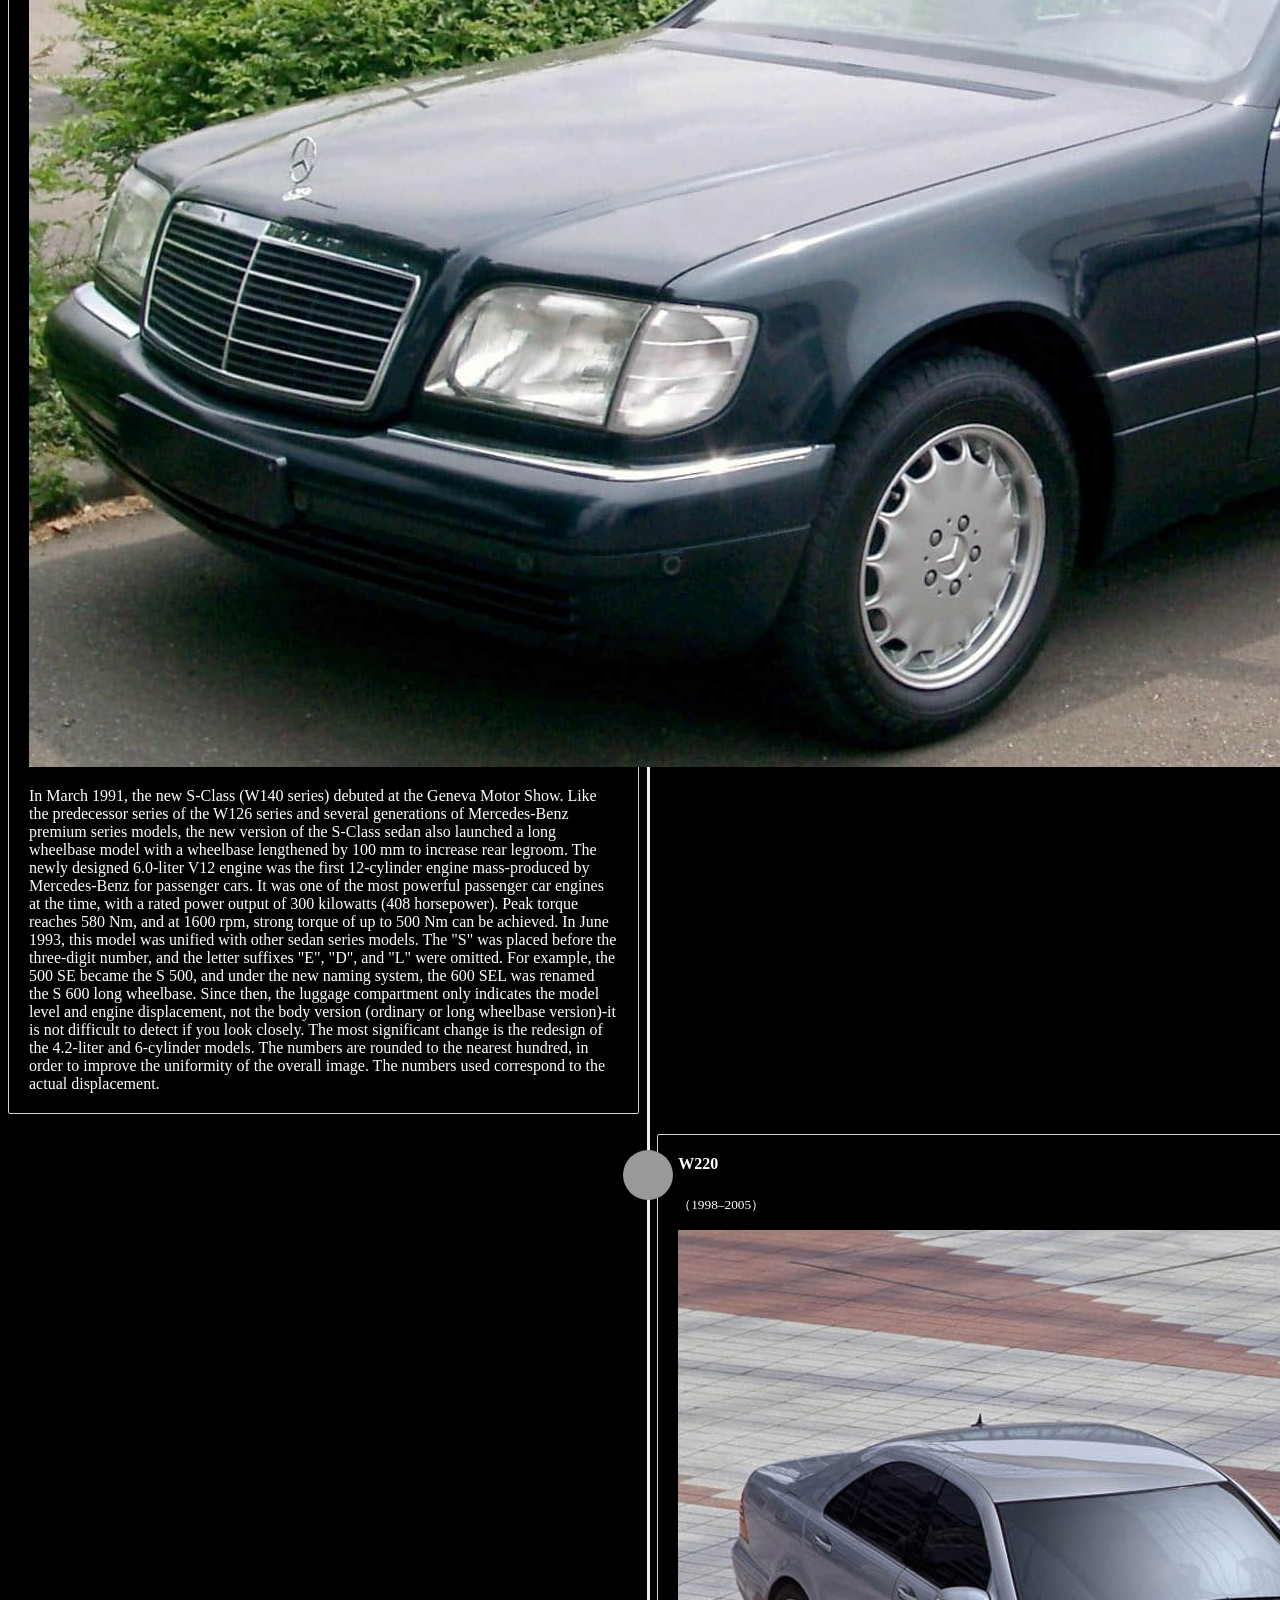
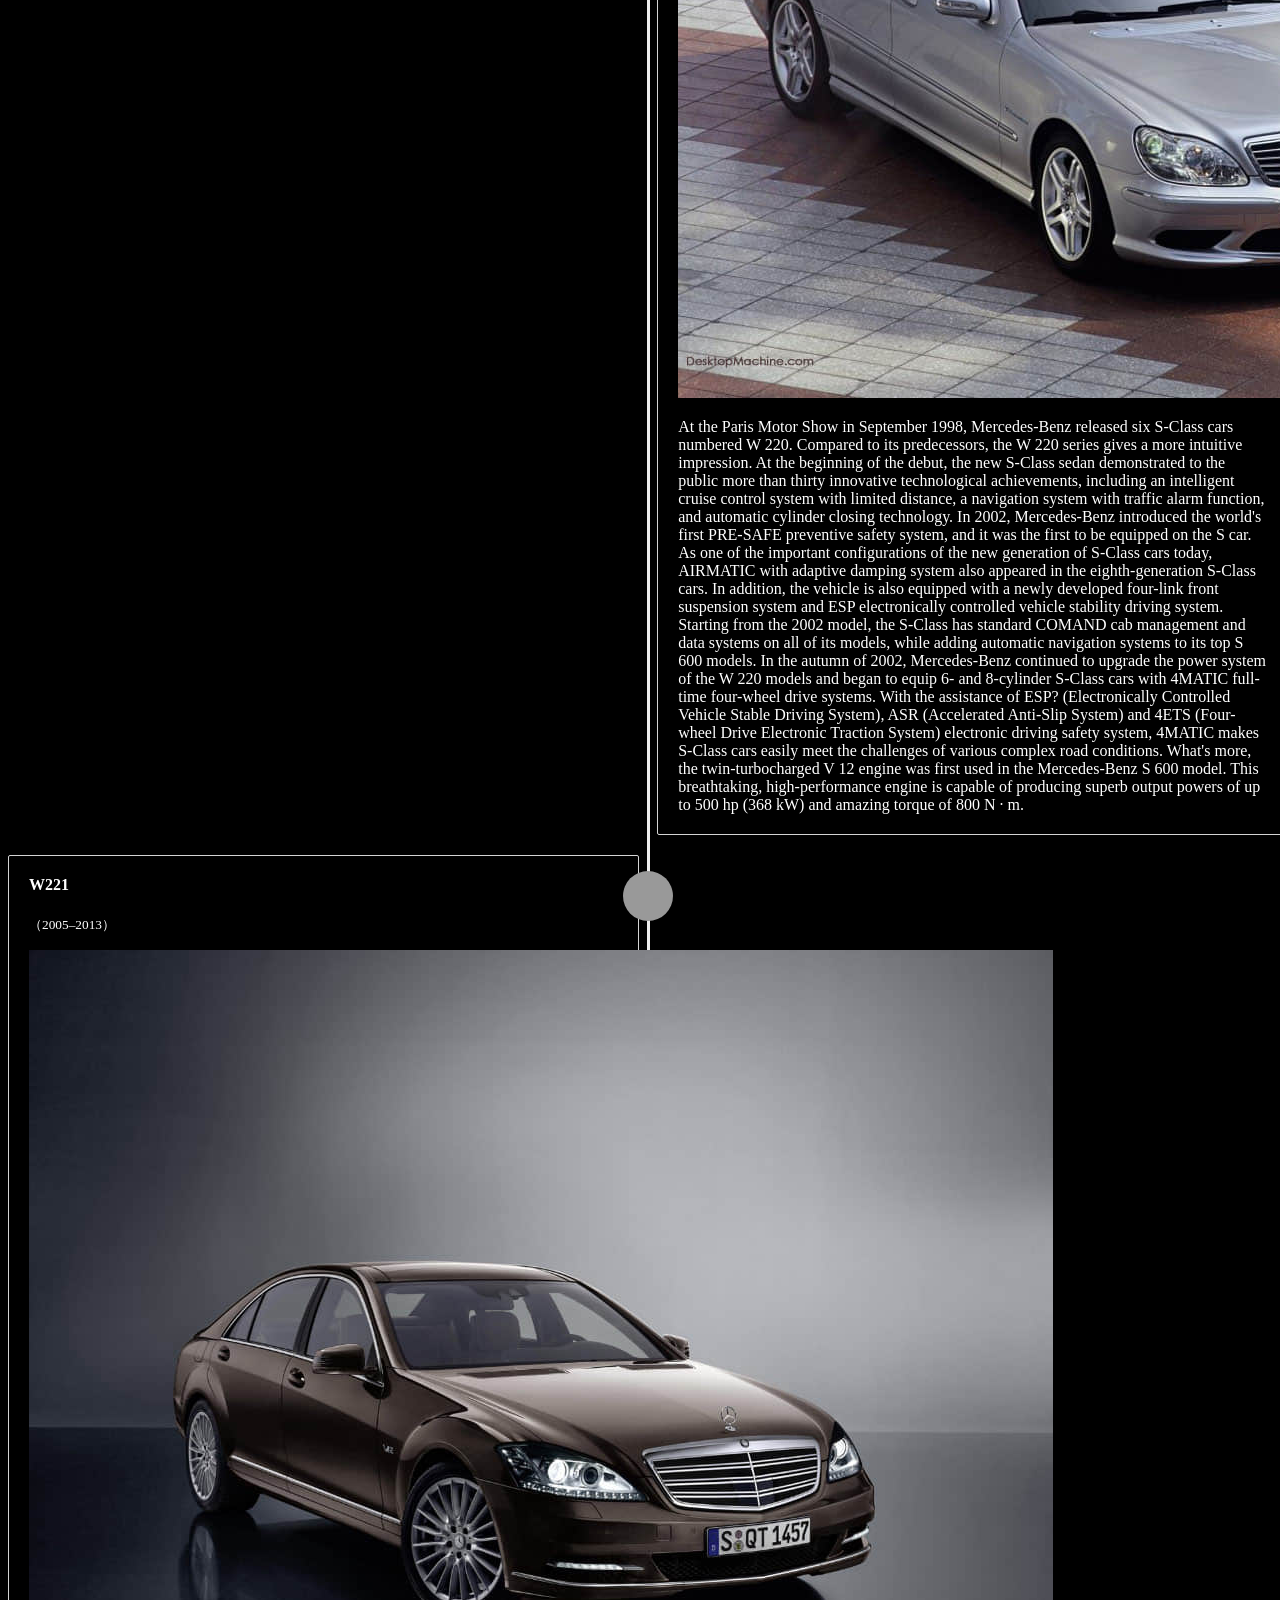
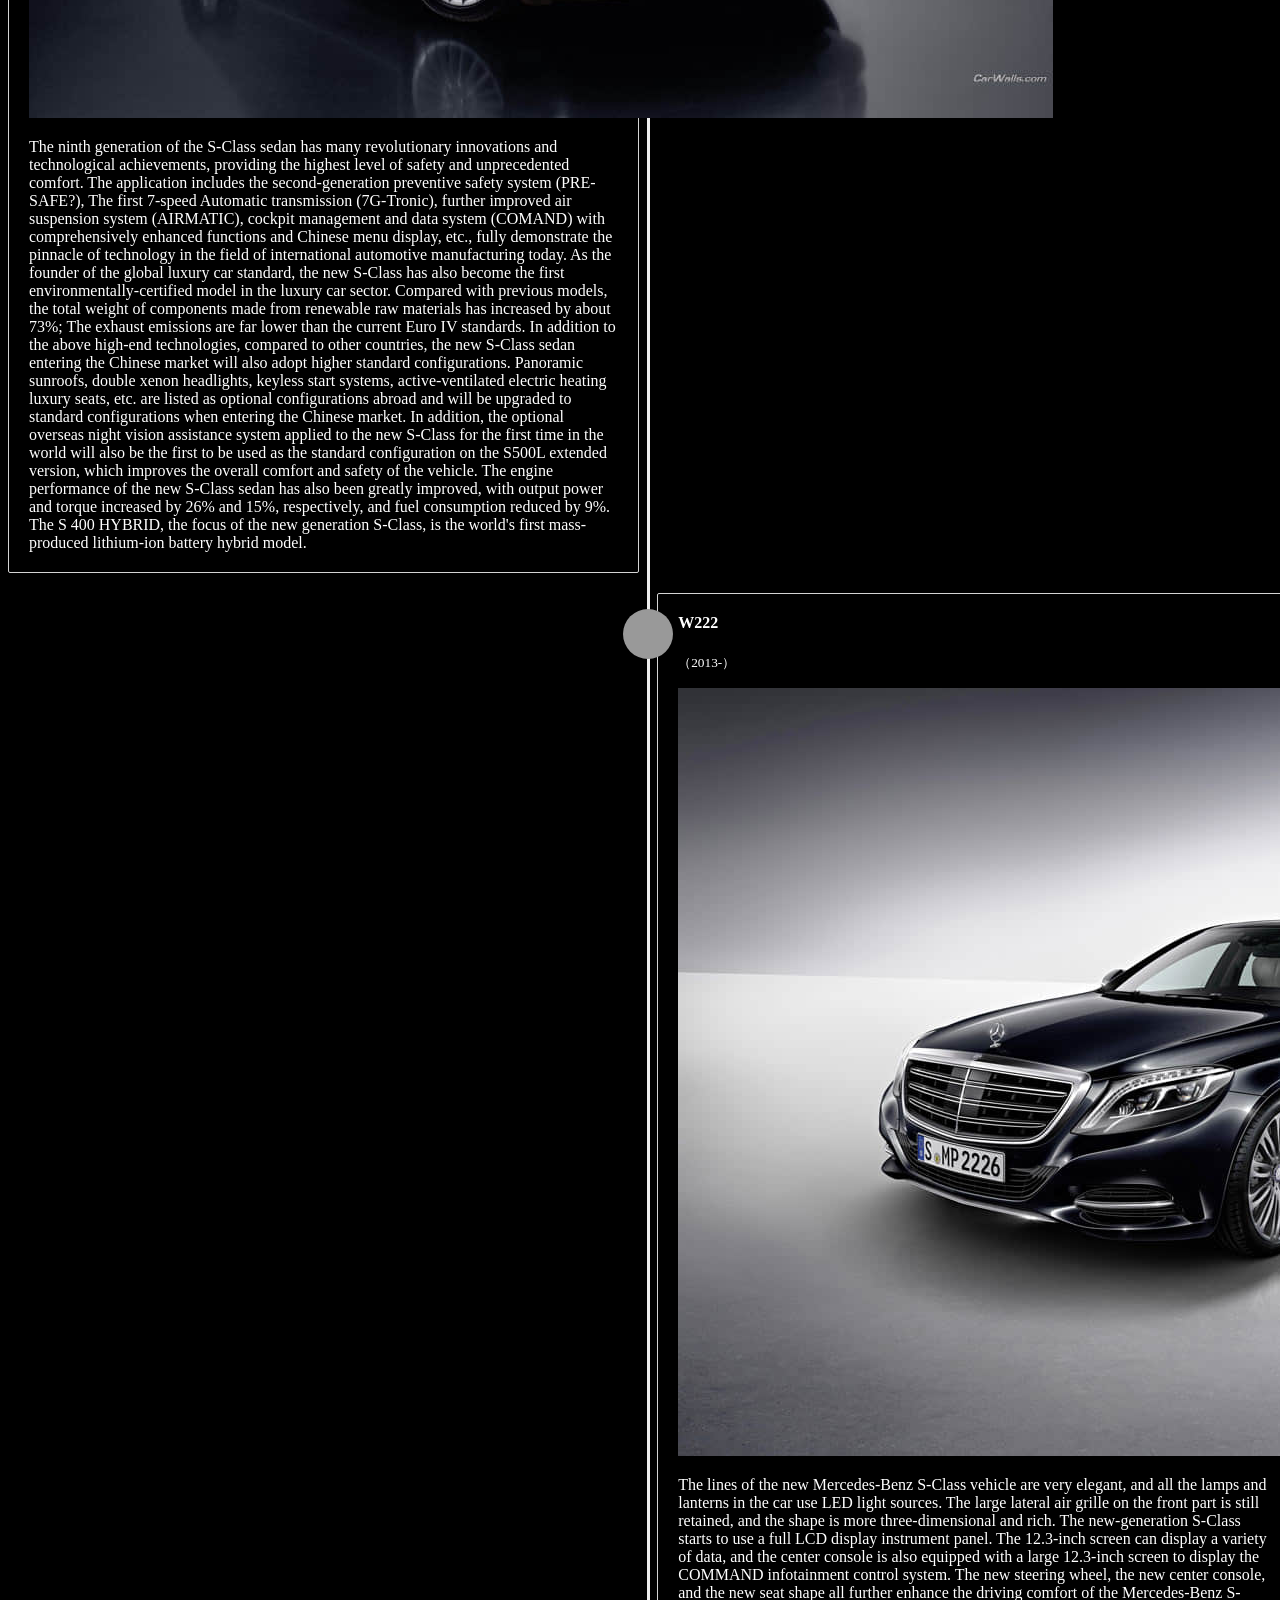
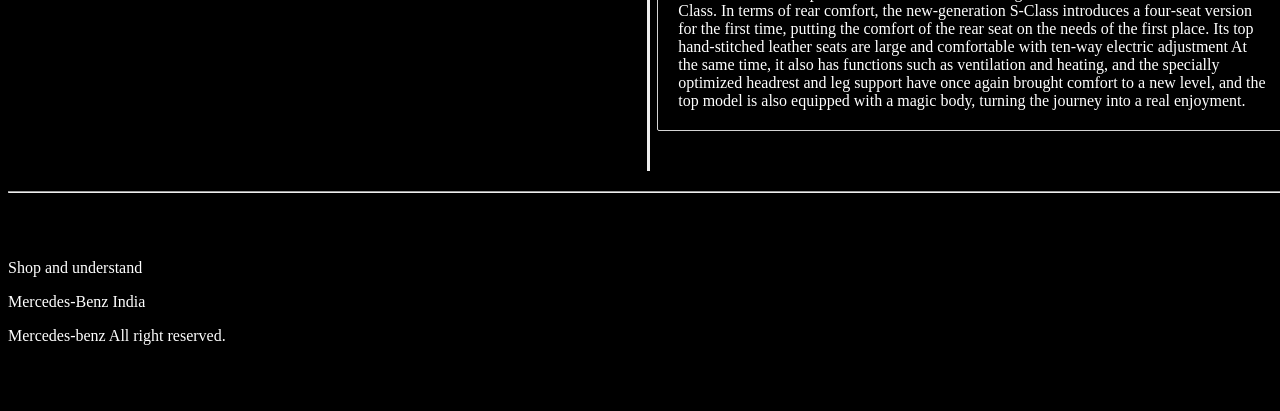
==== commit 42160cf4: "redo" ====
--- a/history.html
+++ b/history.html
@@ -43,7 +43,7 @@
     </nav>
     <div class="container">
     <div class="page-header text-center" style="margin-top: 120px;">
-        <h1 id="timeline">History of S-Class - hosted using kubernetes</h1>
+        <h1 id="timeline">History of S-Class</h1>
     </div>
     <ul class="timeline">
         <li>
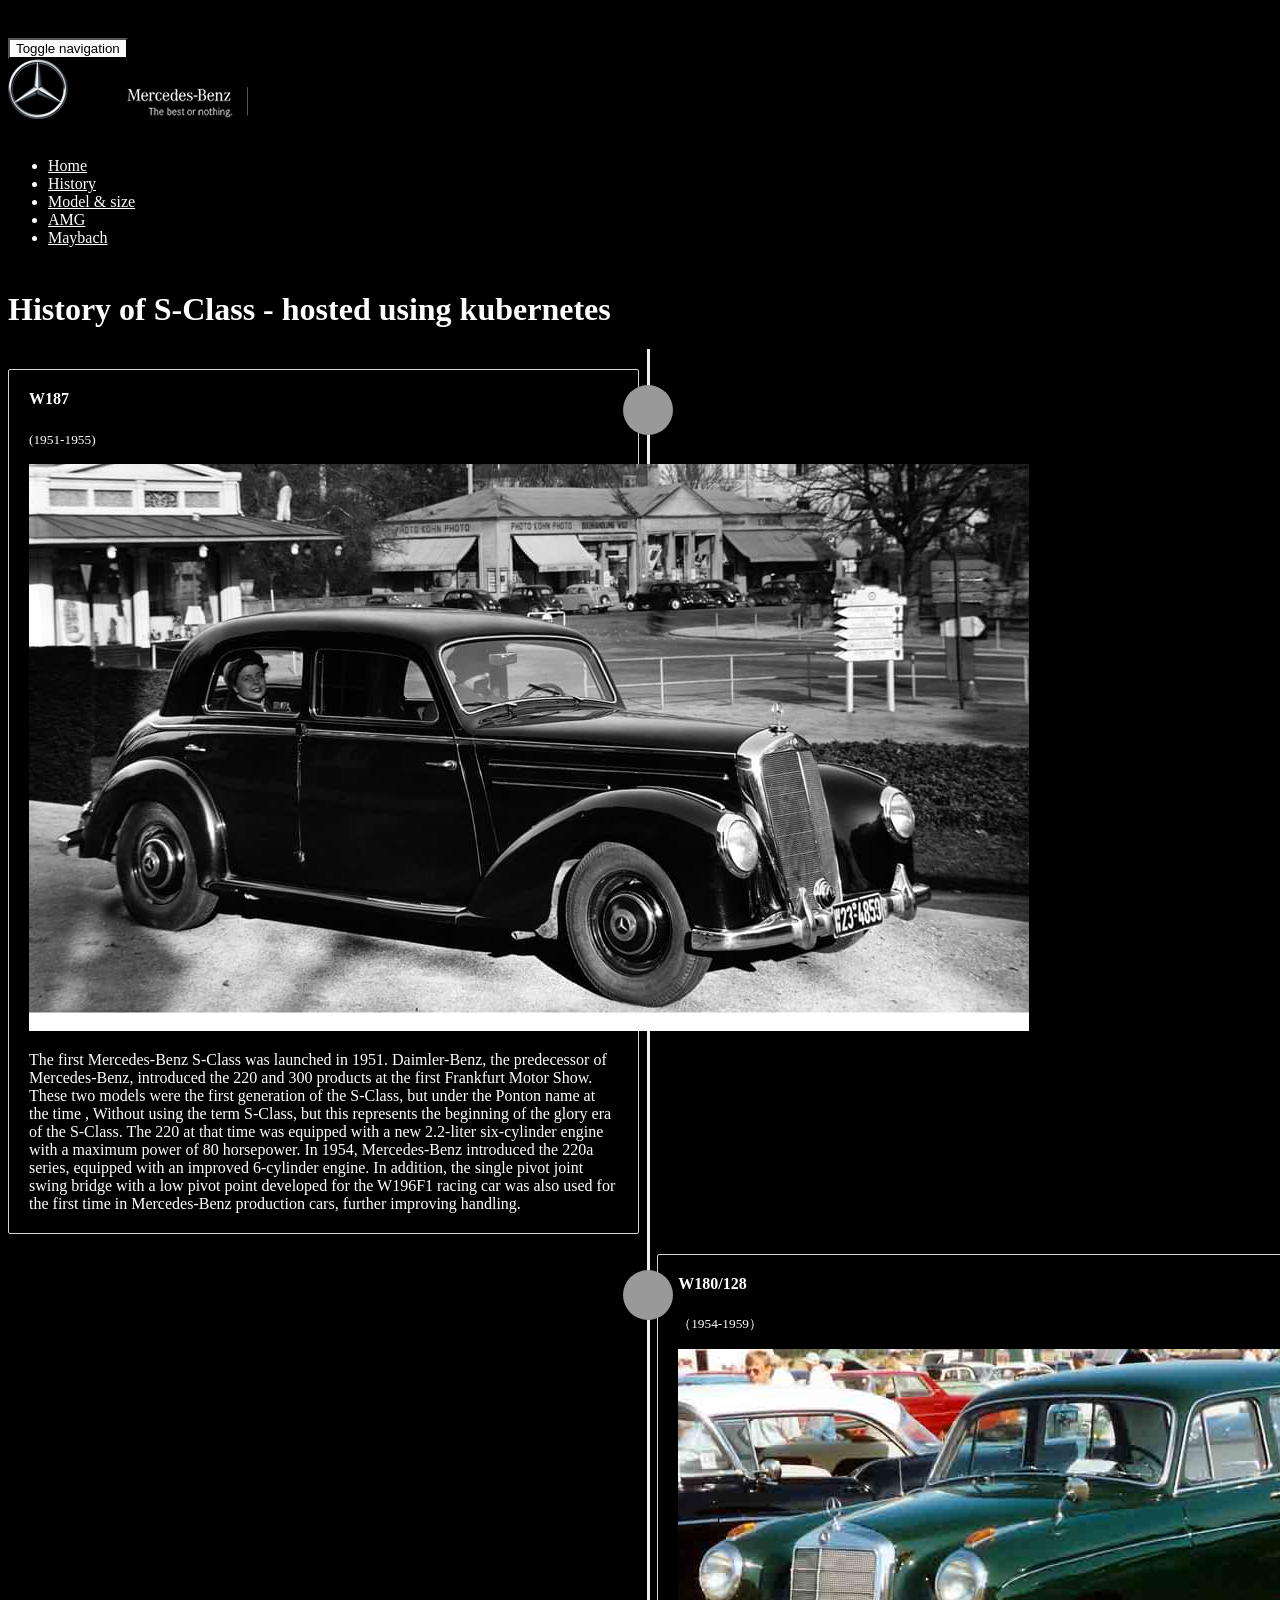
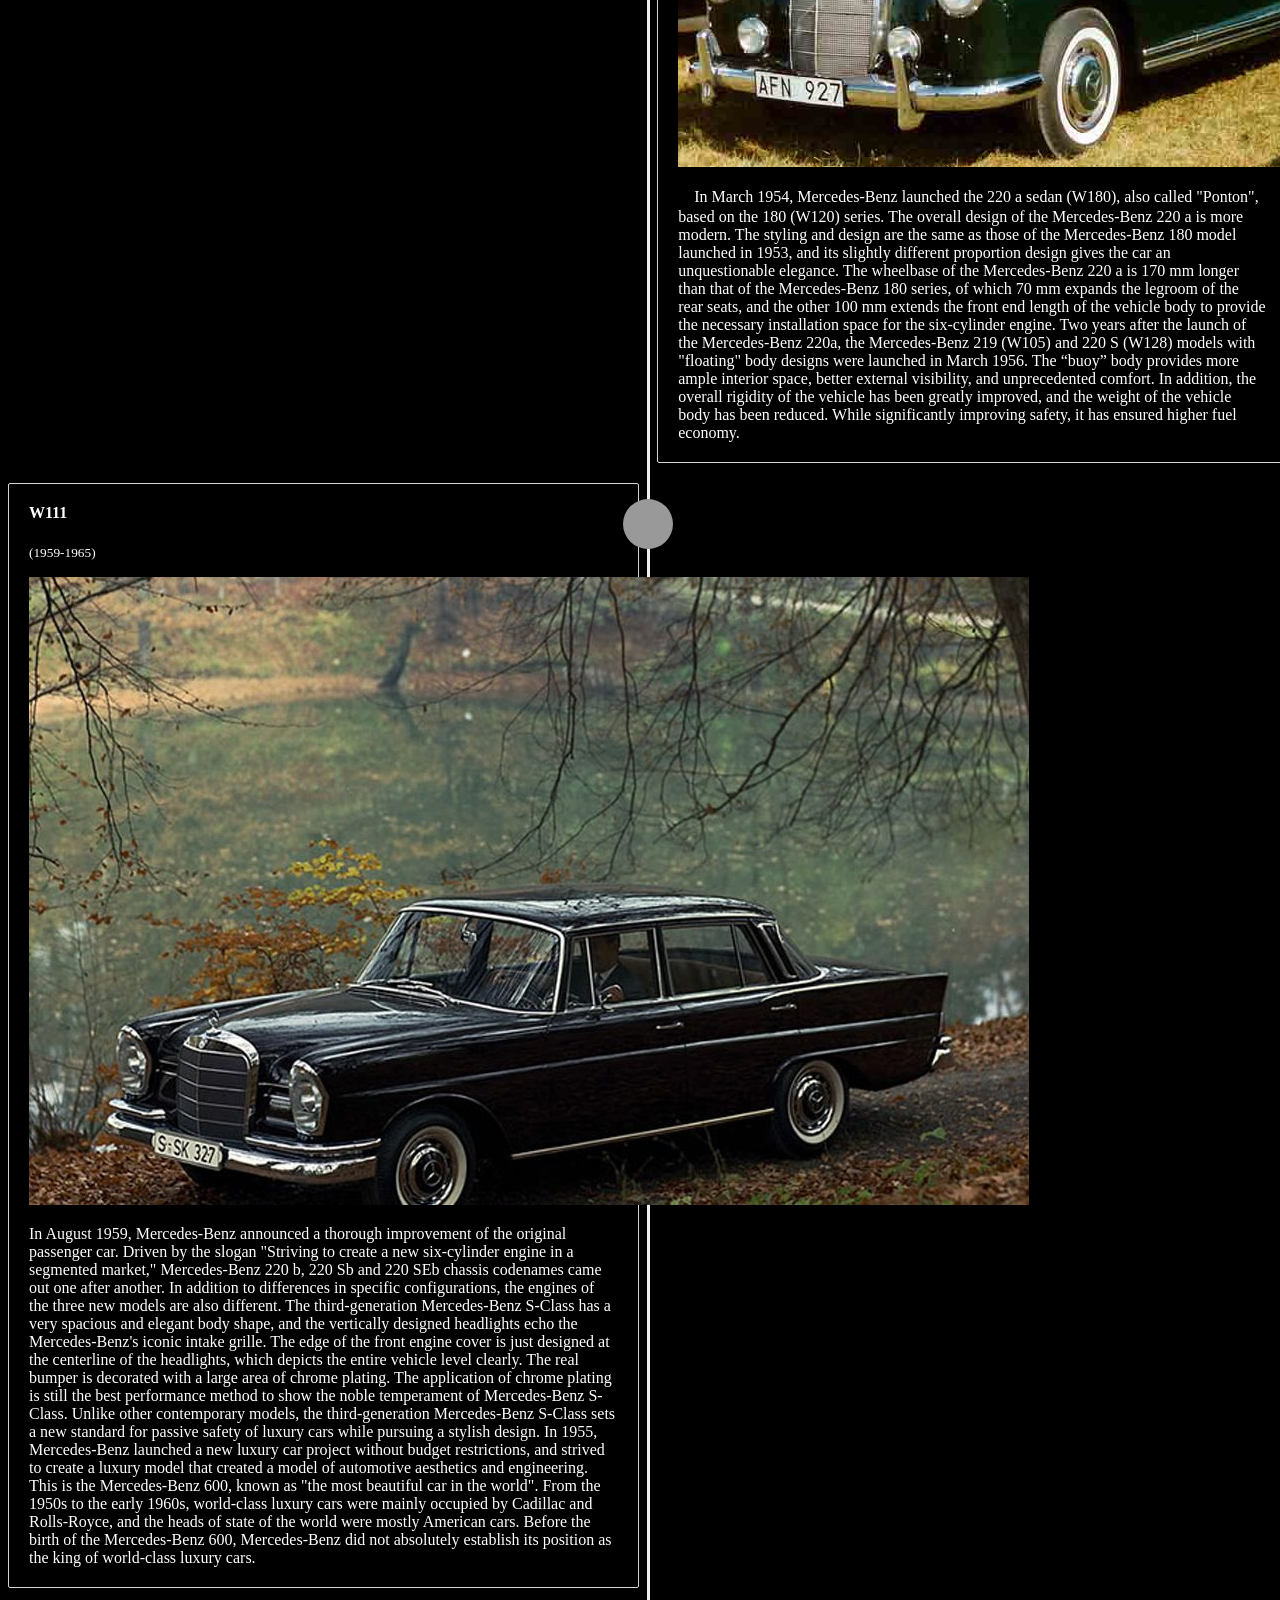
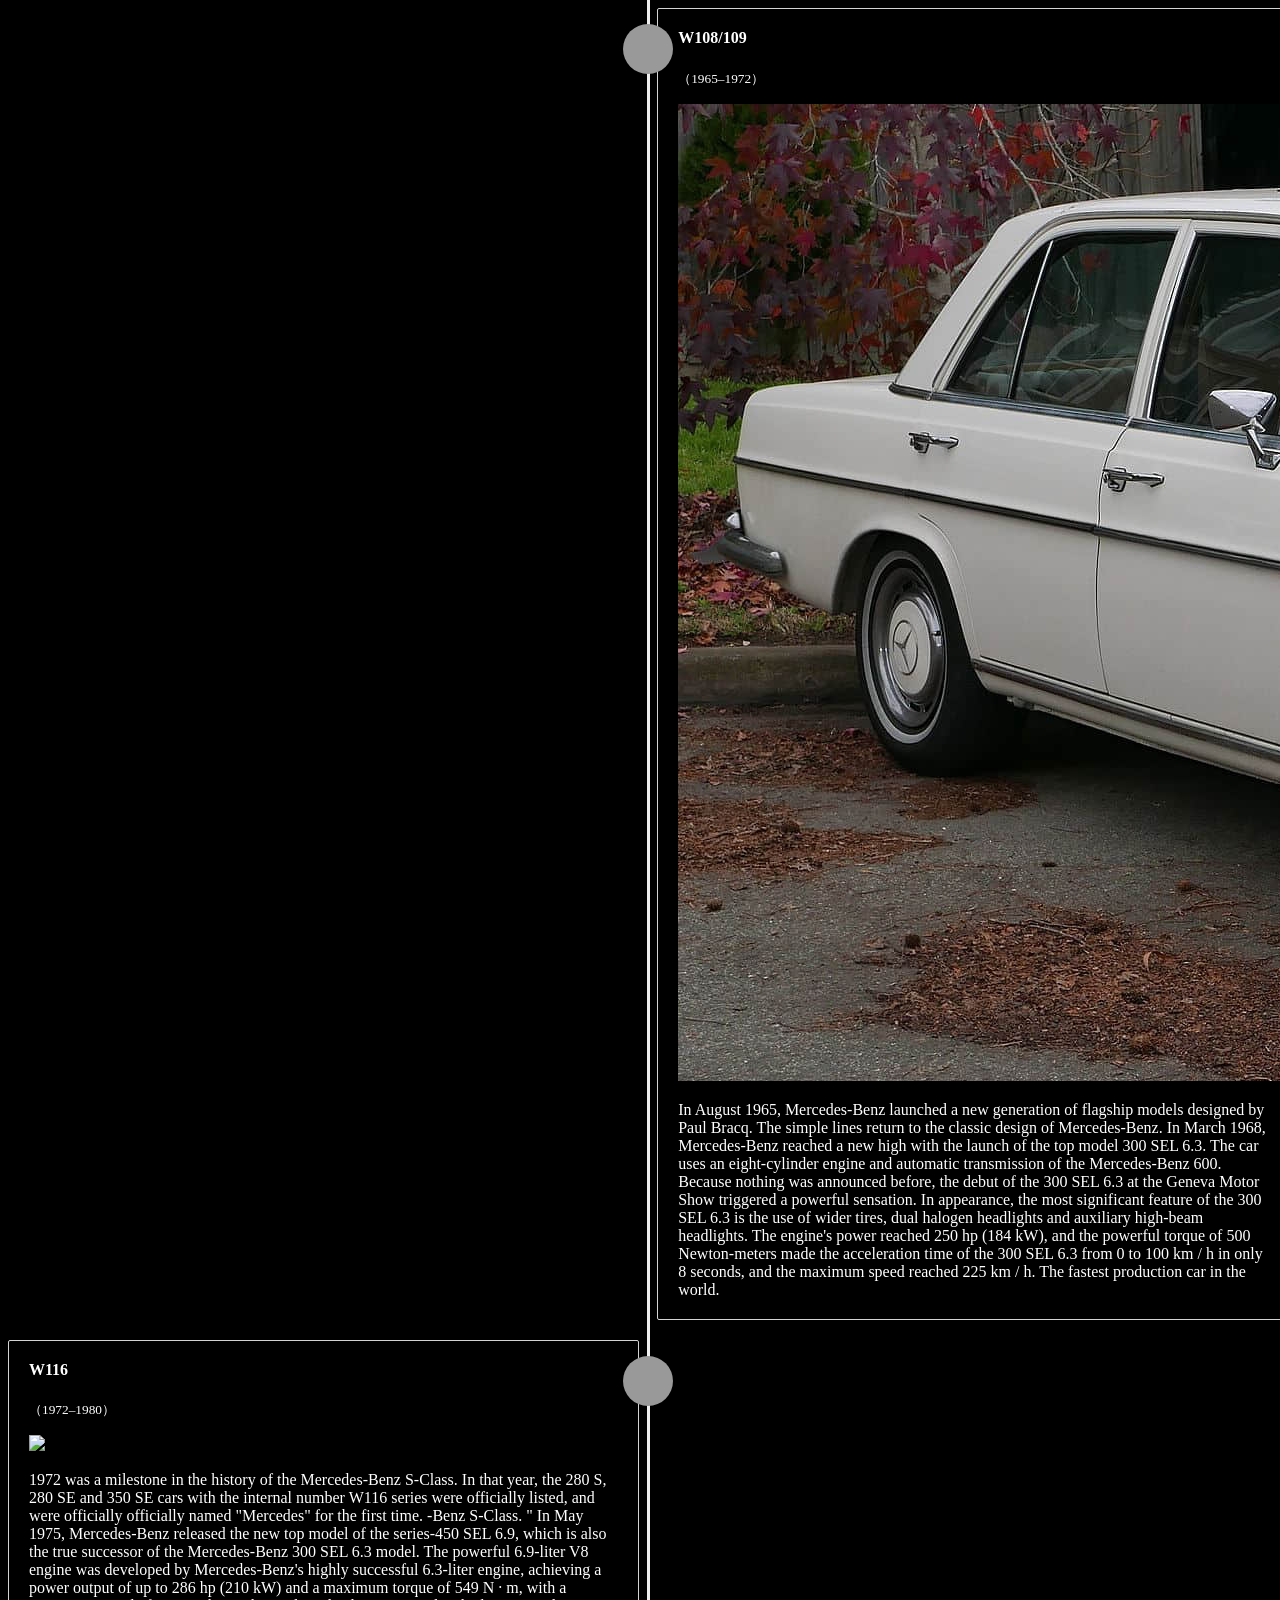
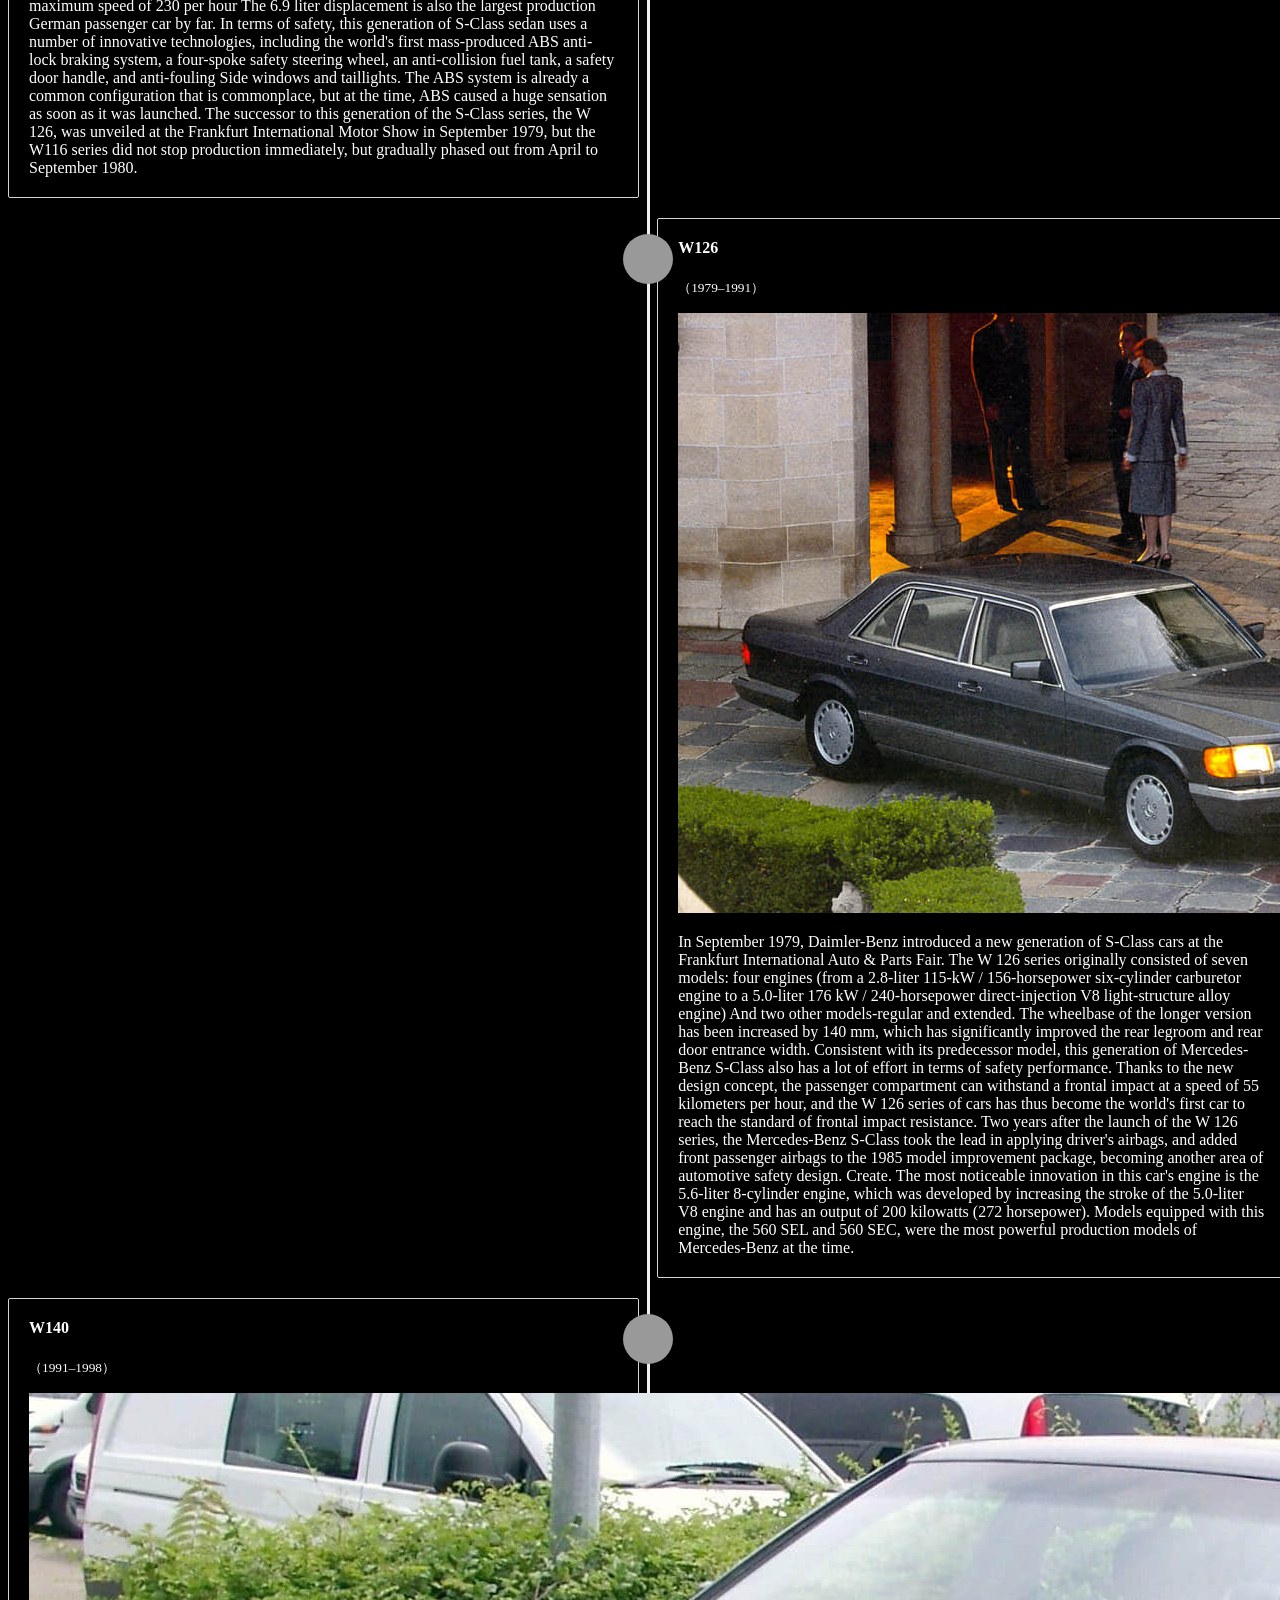
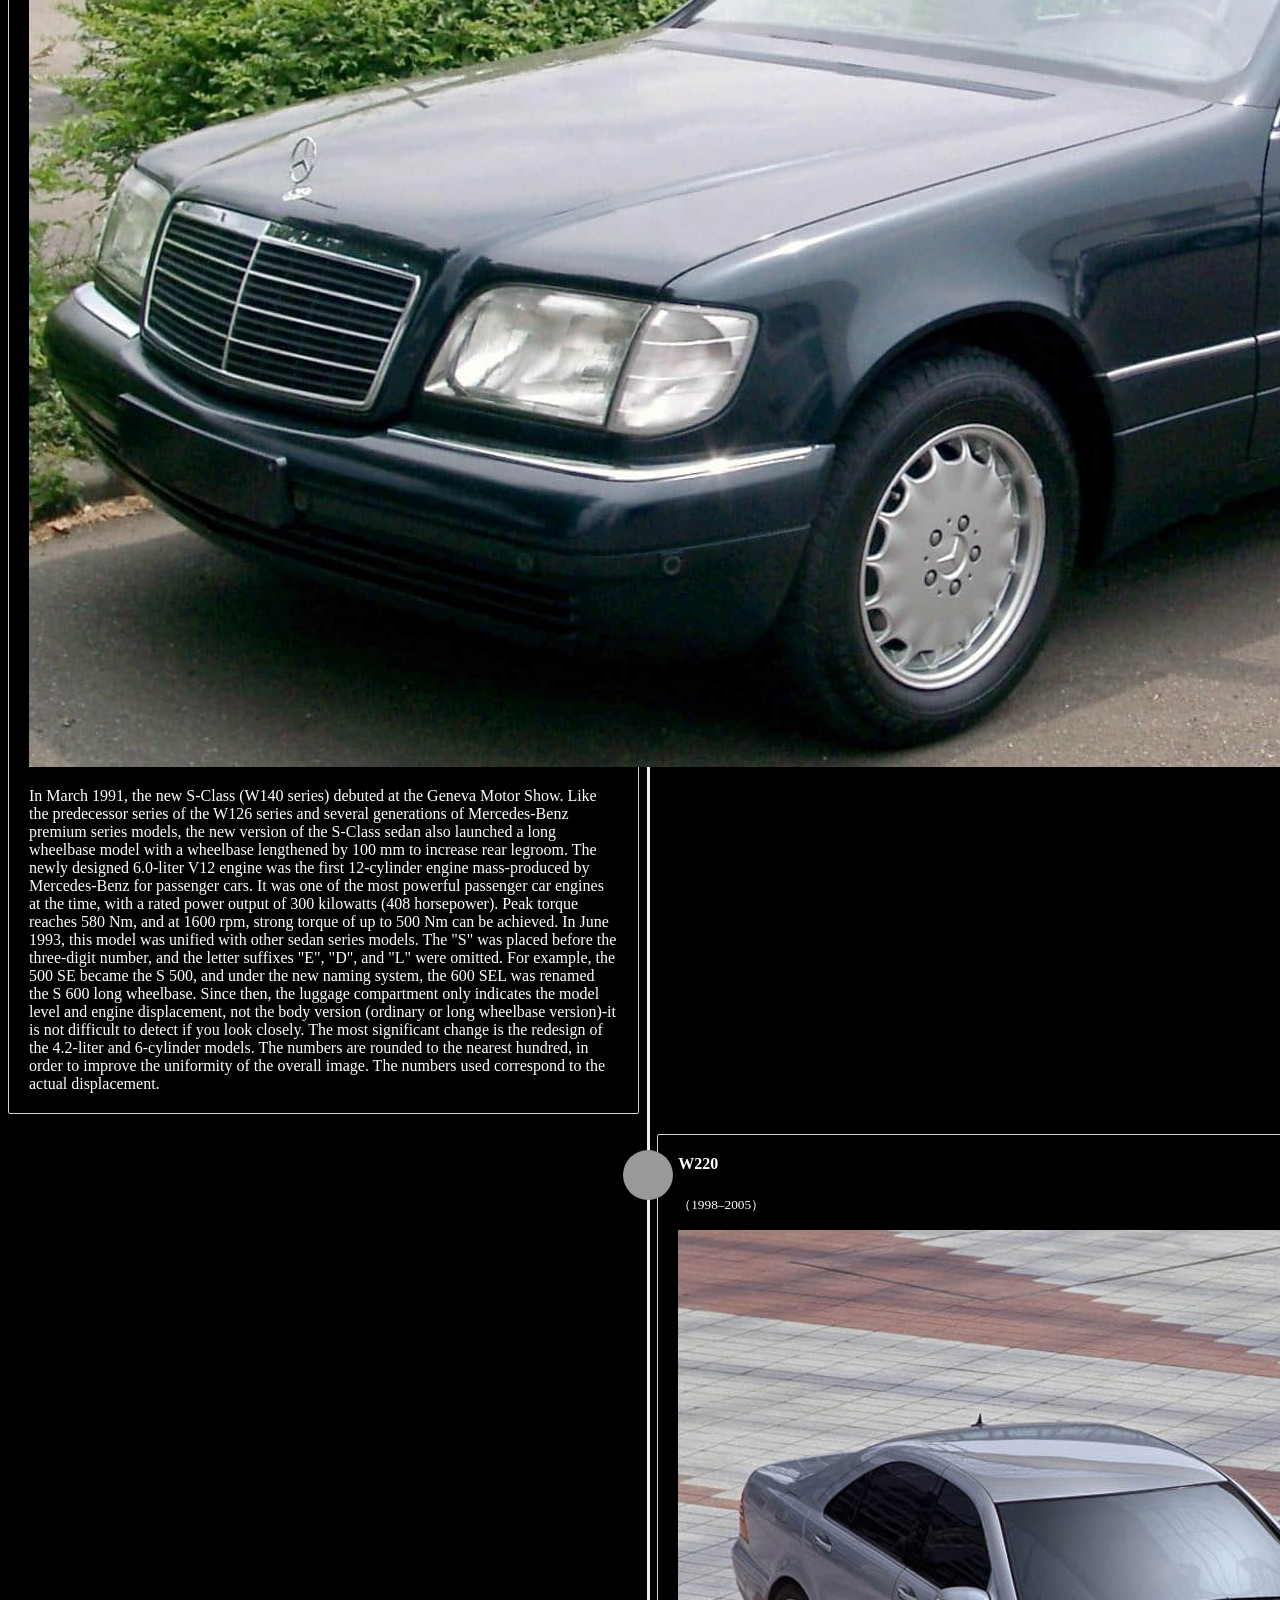
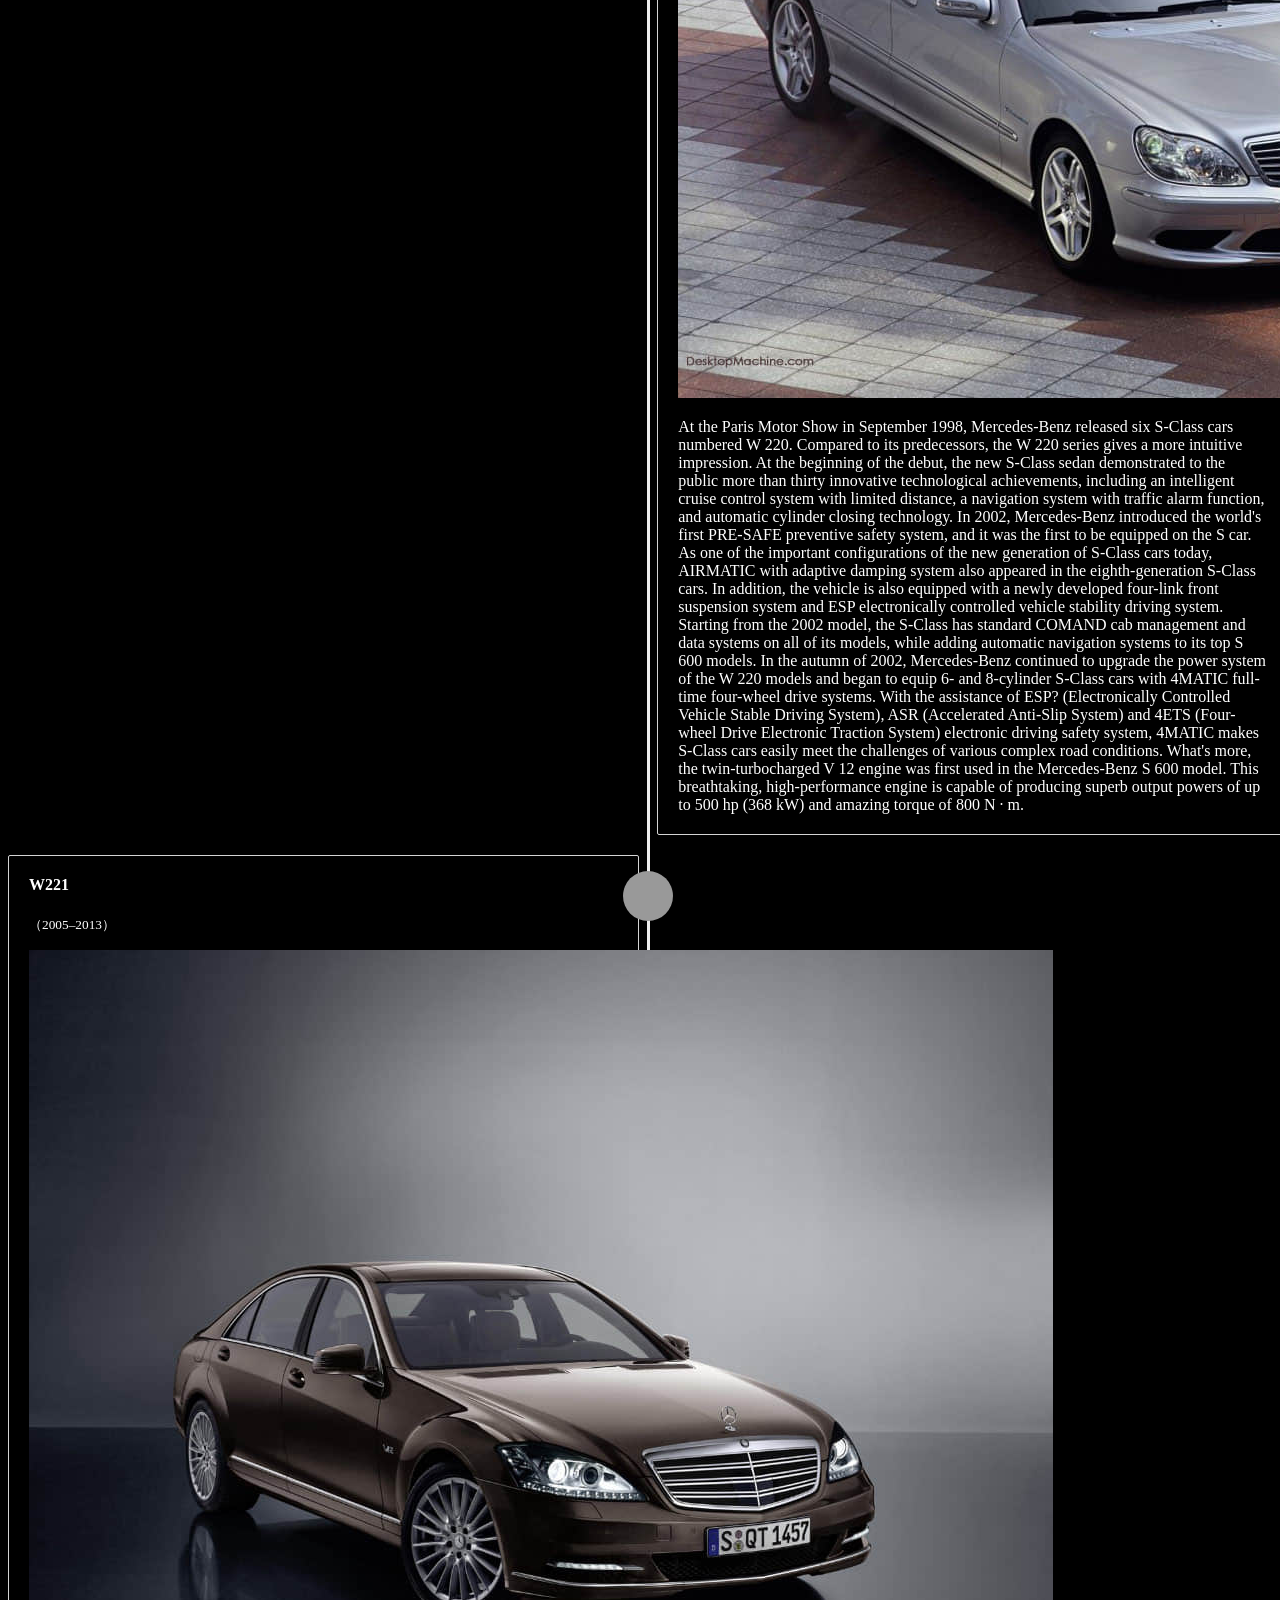
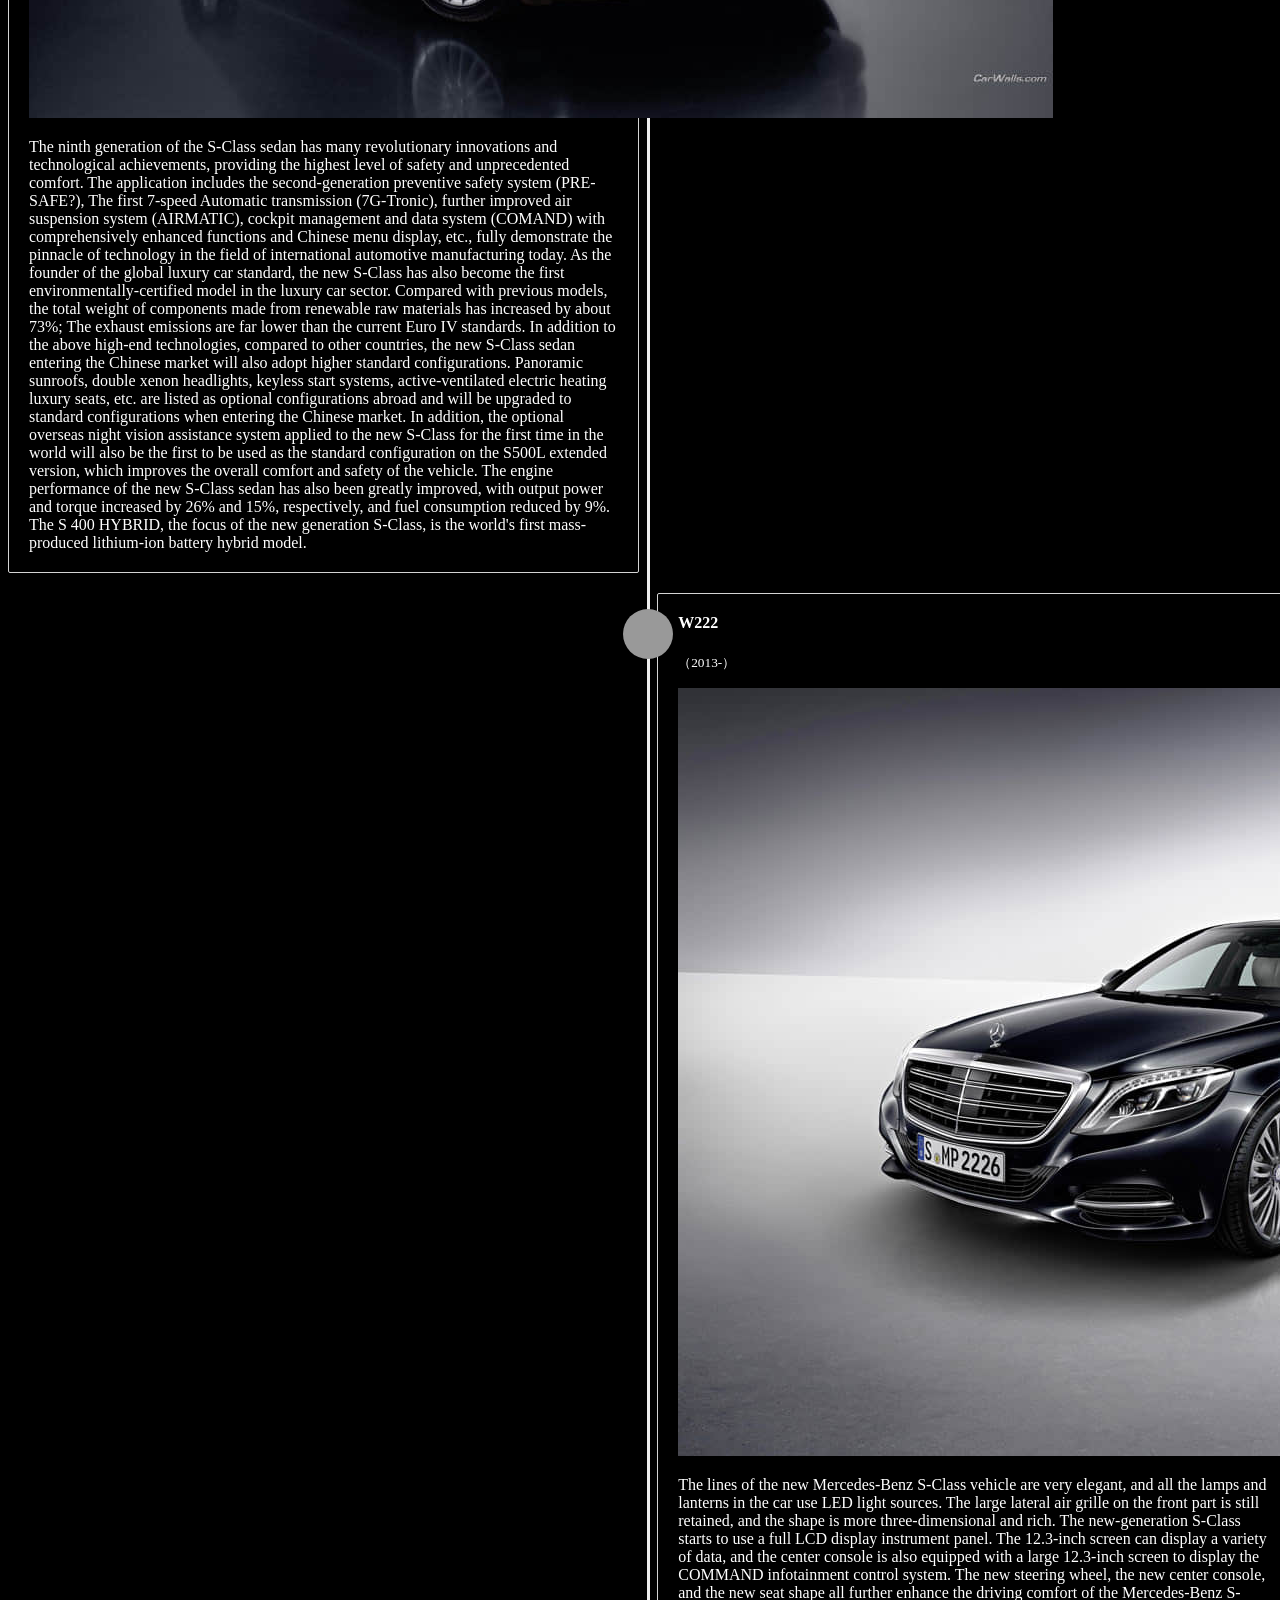
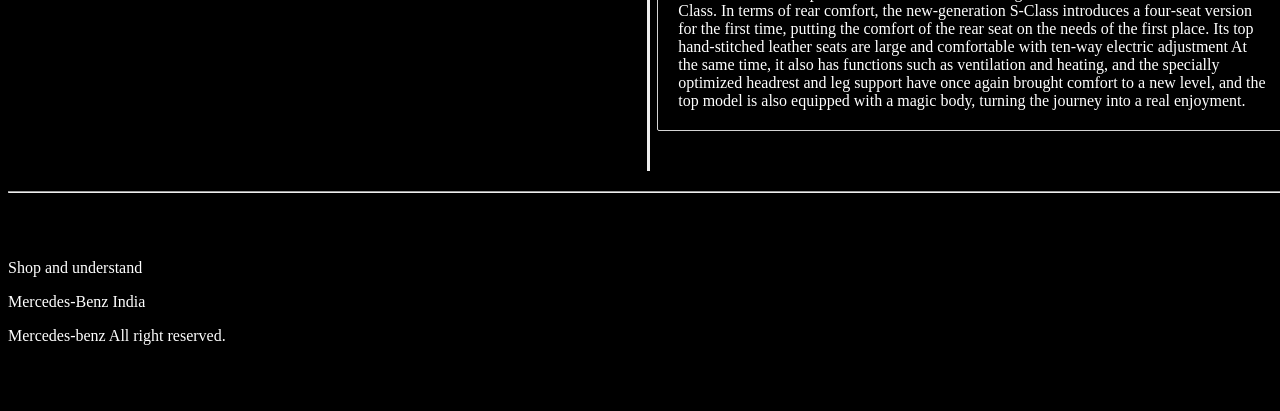
==== commit 60dea245: "typo fixed" ====
--- a/history.html
+++ b/history.html
@@ -43,7 +43,7 @@
     </nav>
     <div class="container">
     <div class="page-header text-center" style="margin-top: 120px;">
-        <h1 id="timeline">History of S-Class</h1>
+        <h1 id="timeline">History of S-Class - hosted using kubernetes</h1>
     </div>
     <ul class="timeline">
         <li>
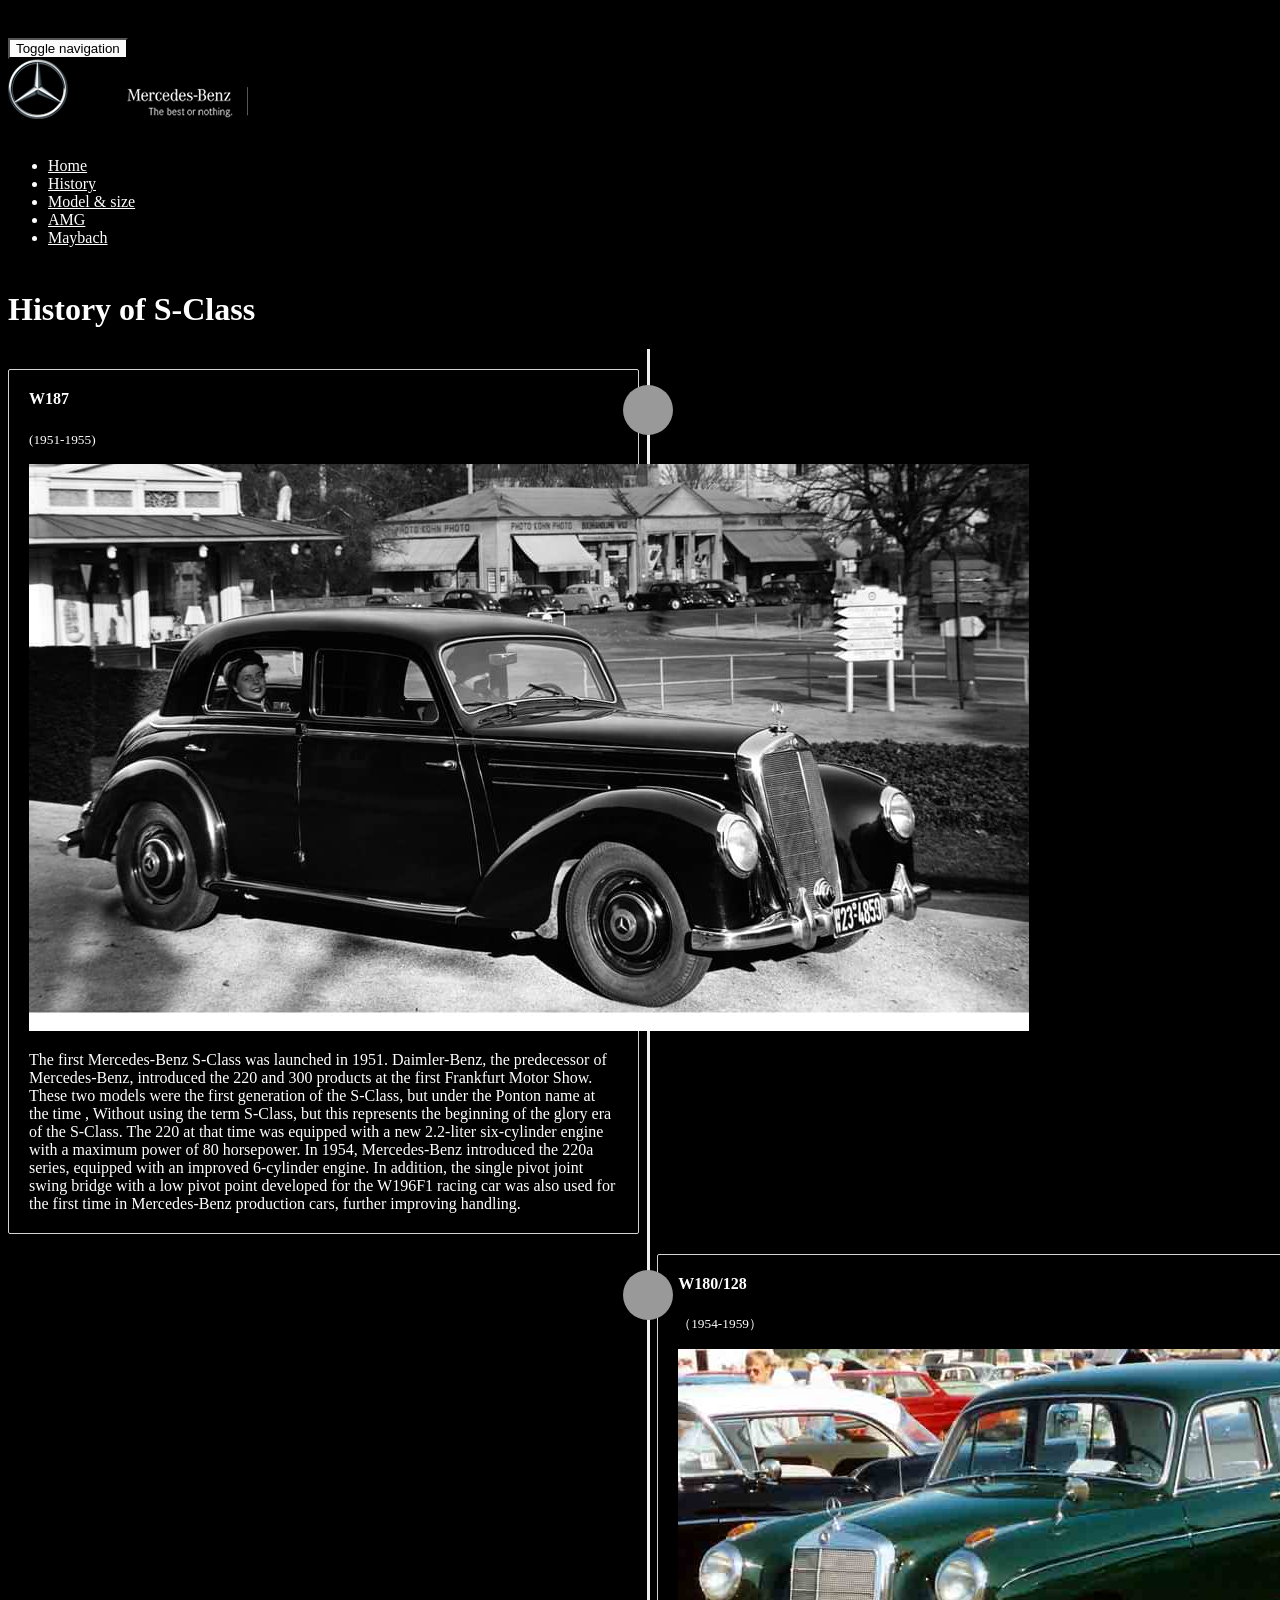
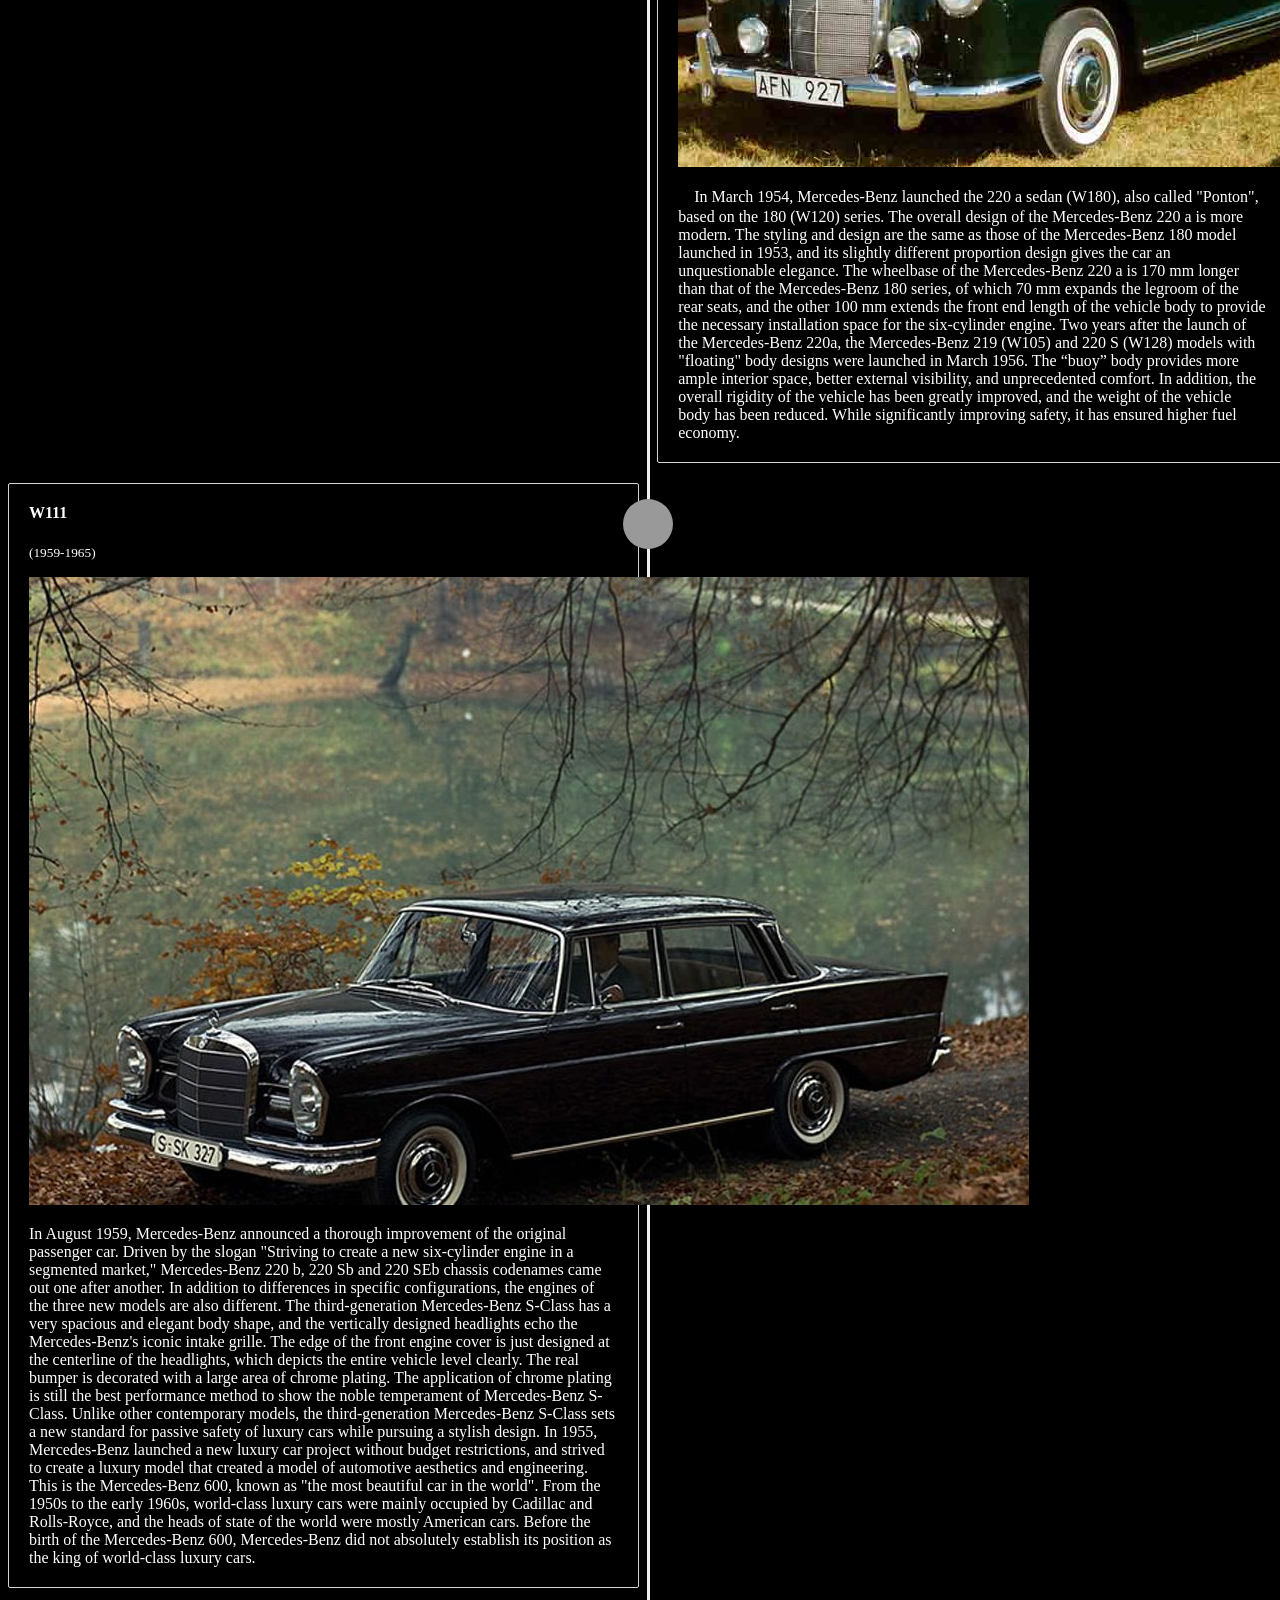
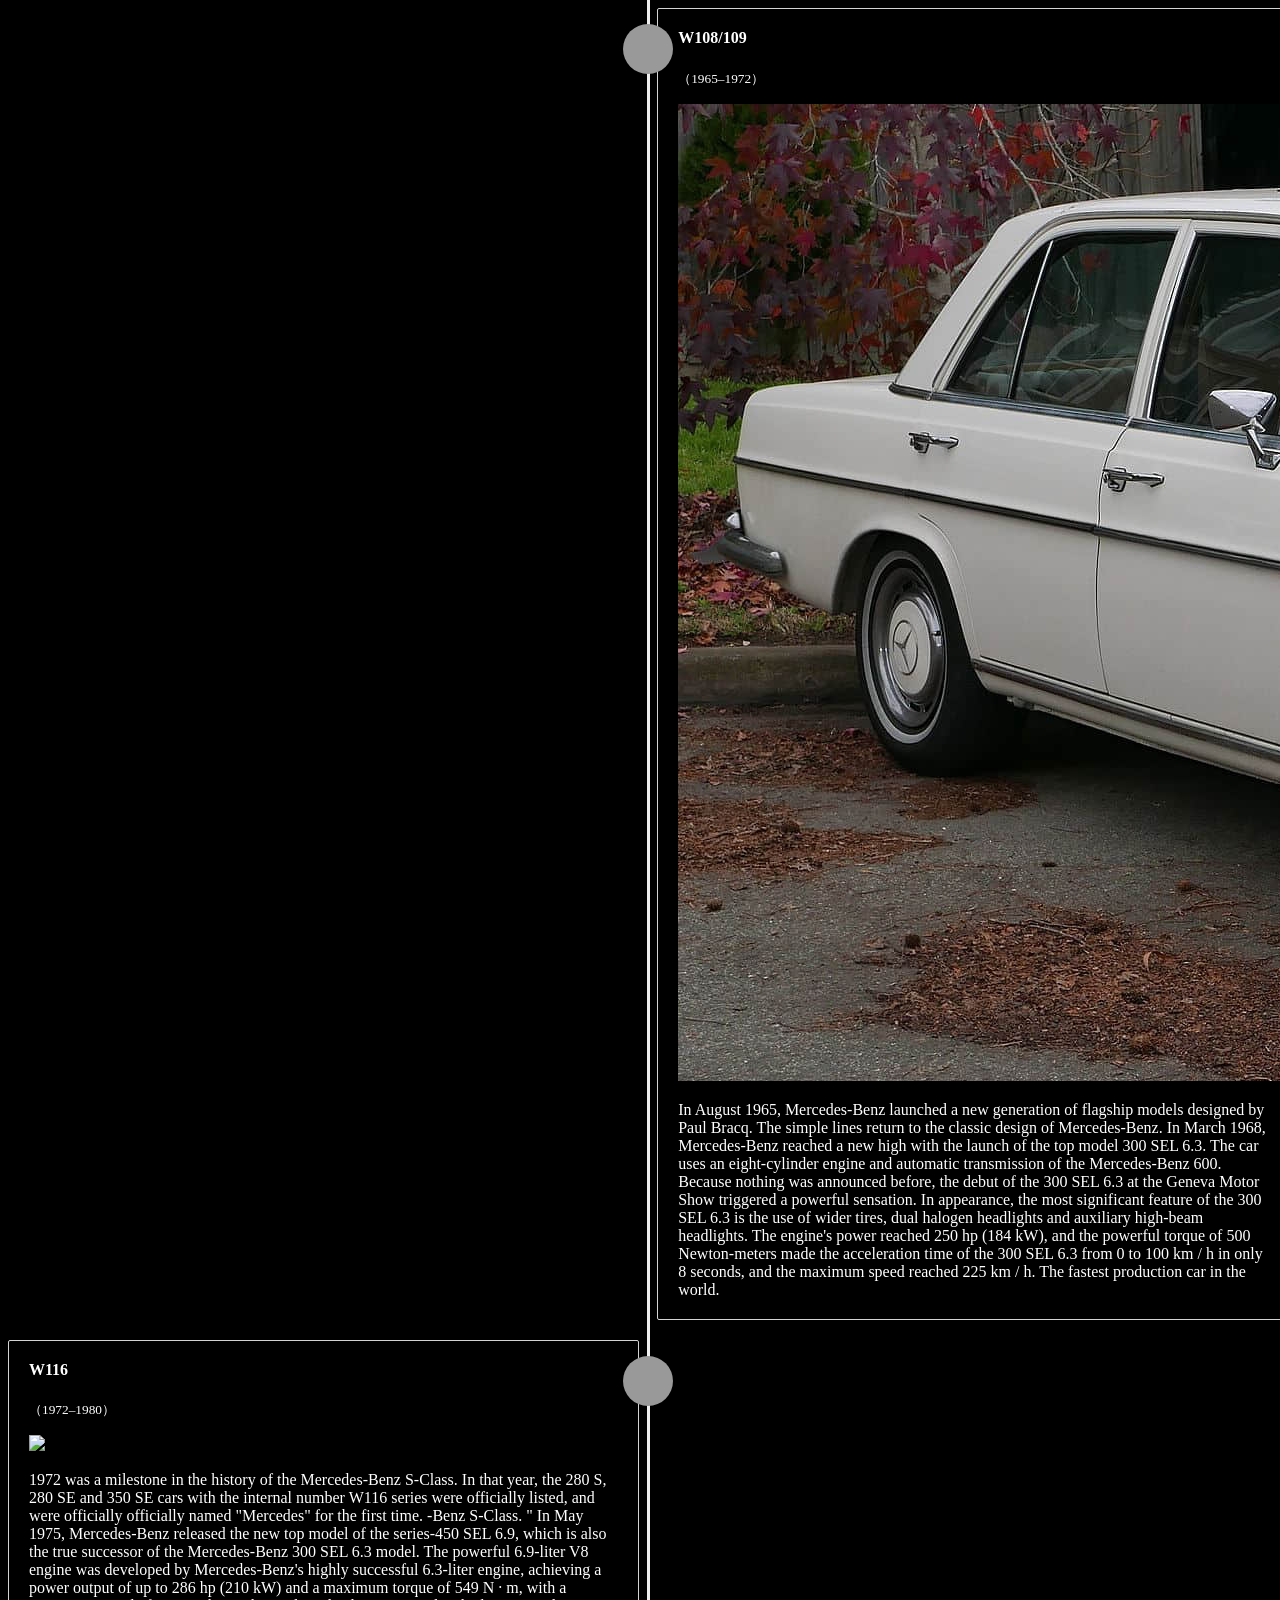
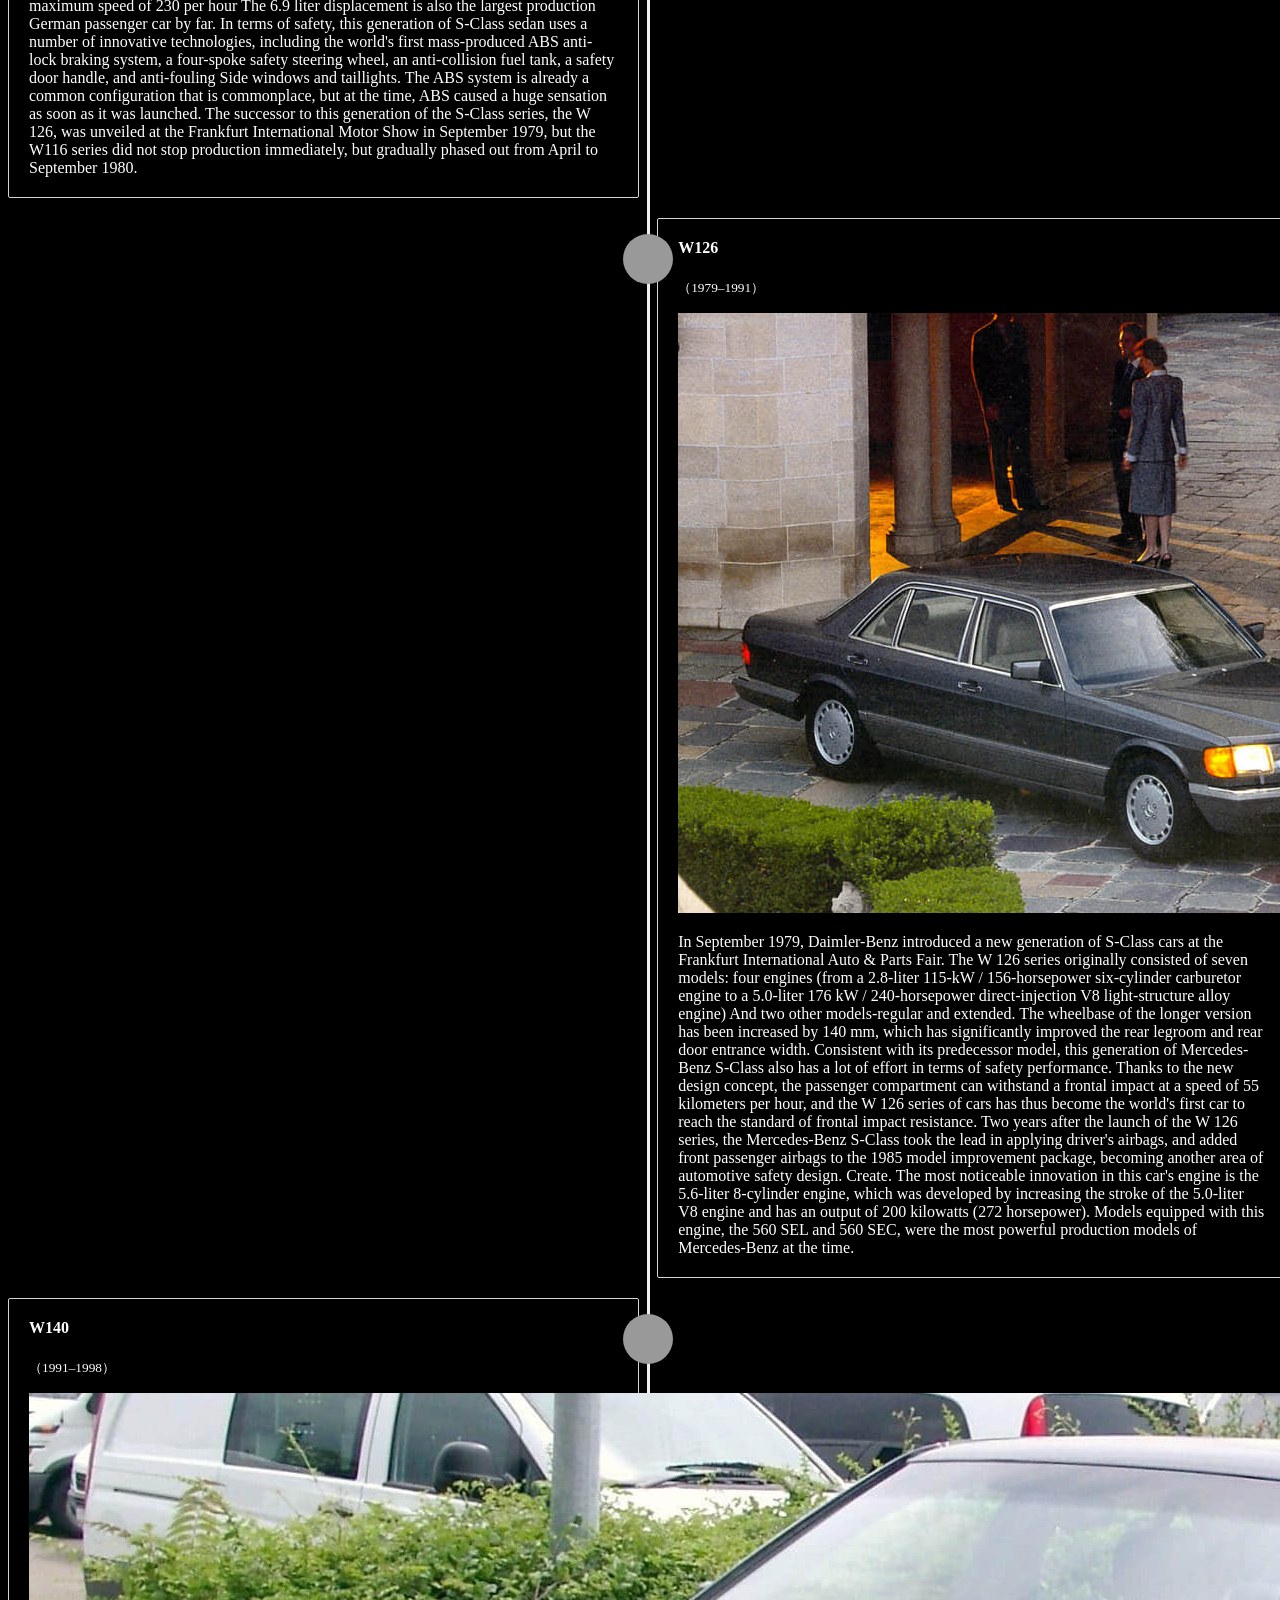
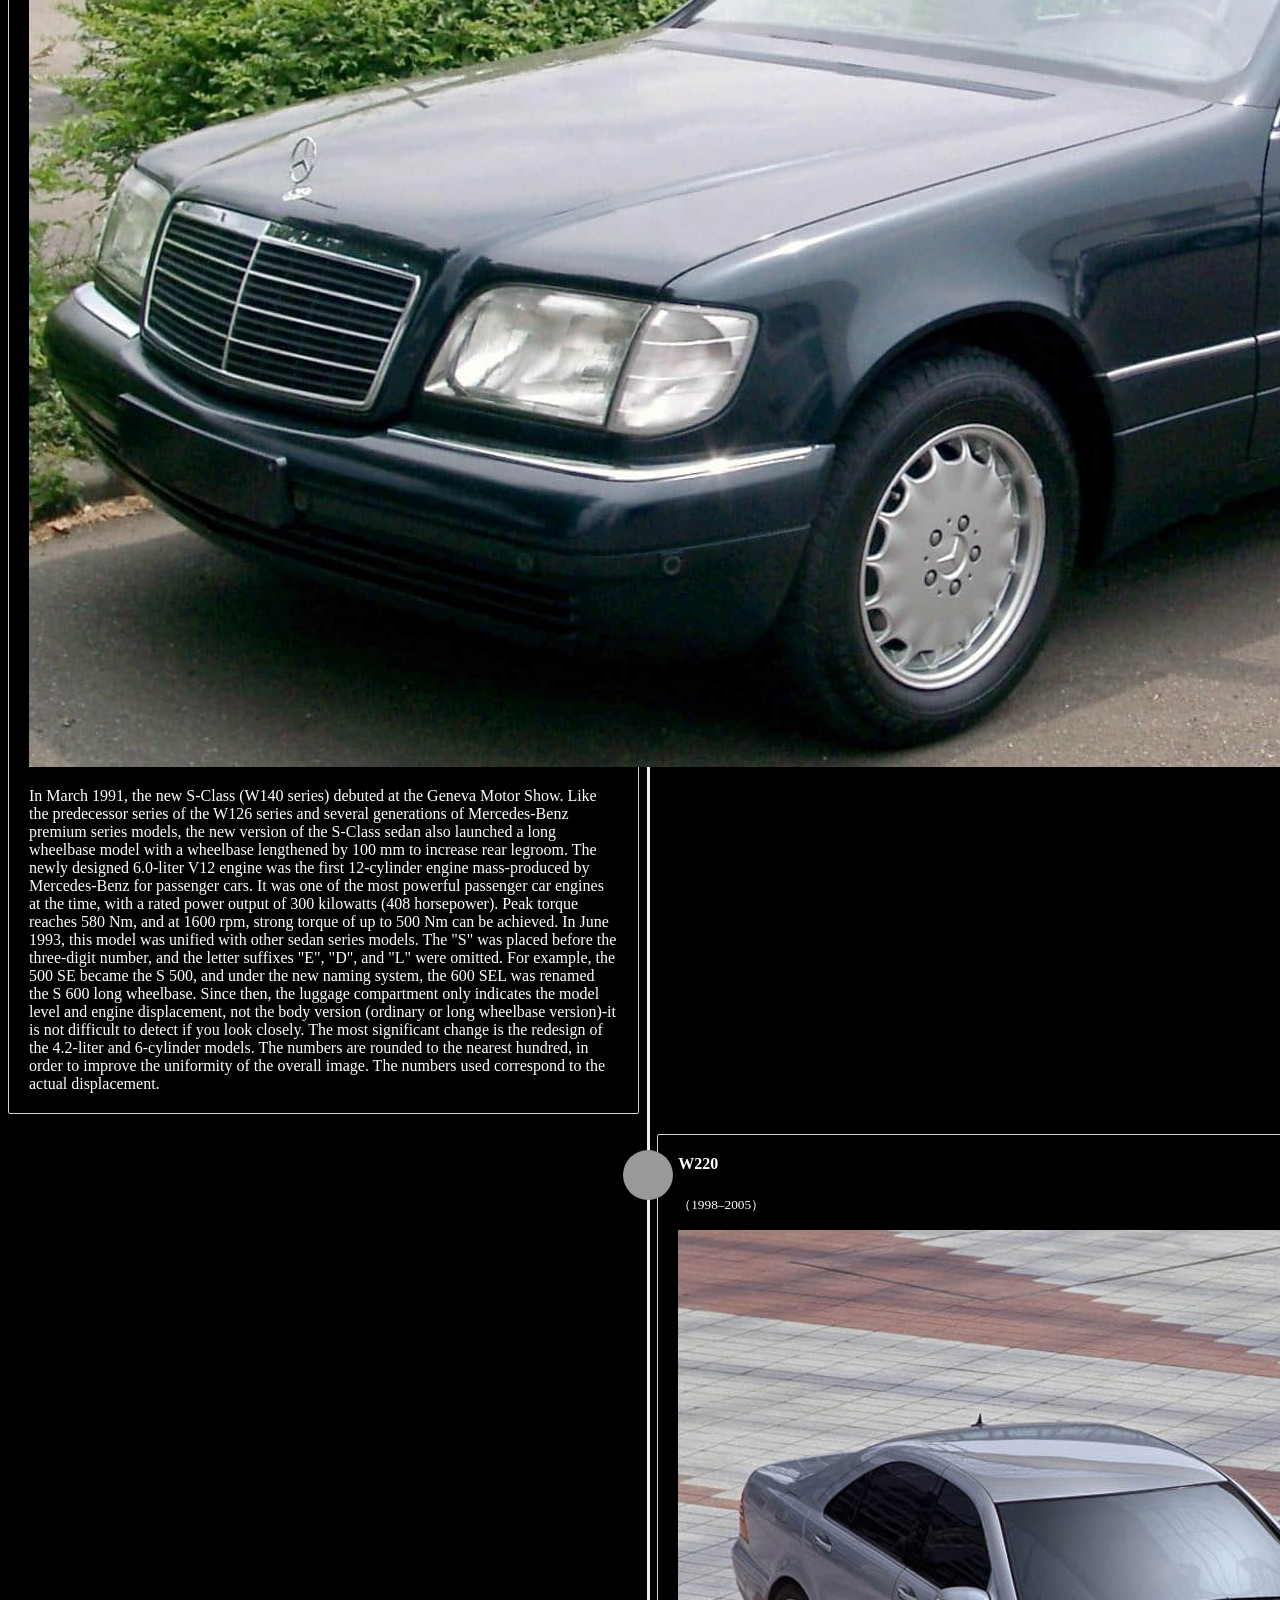
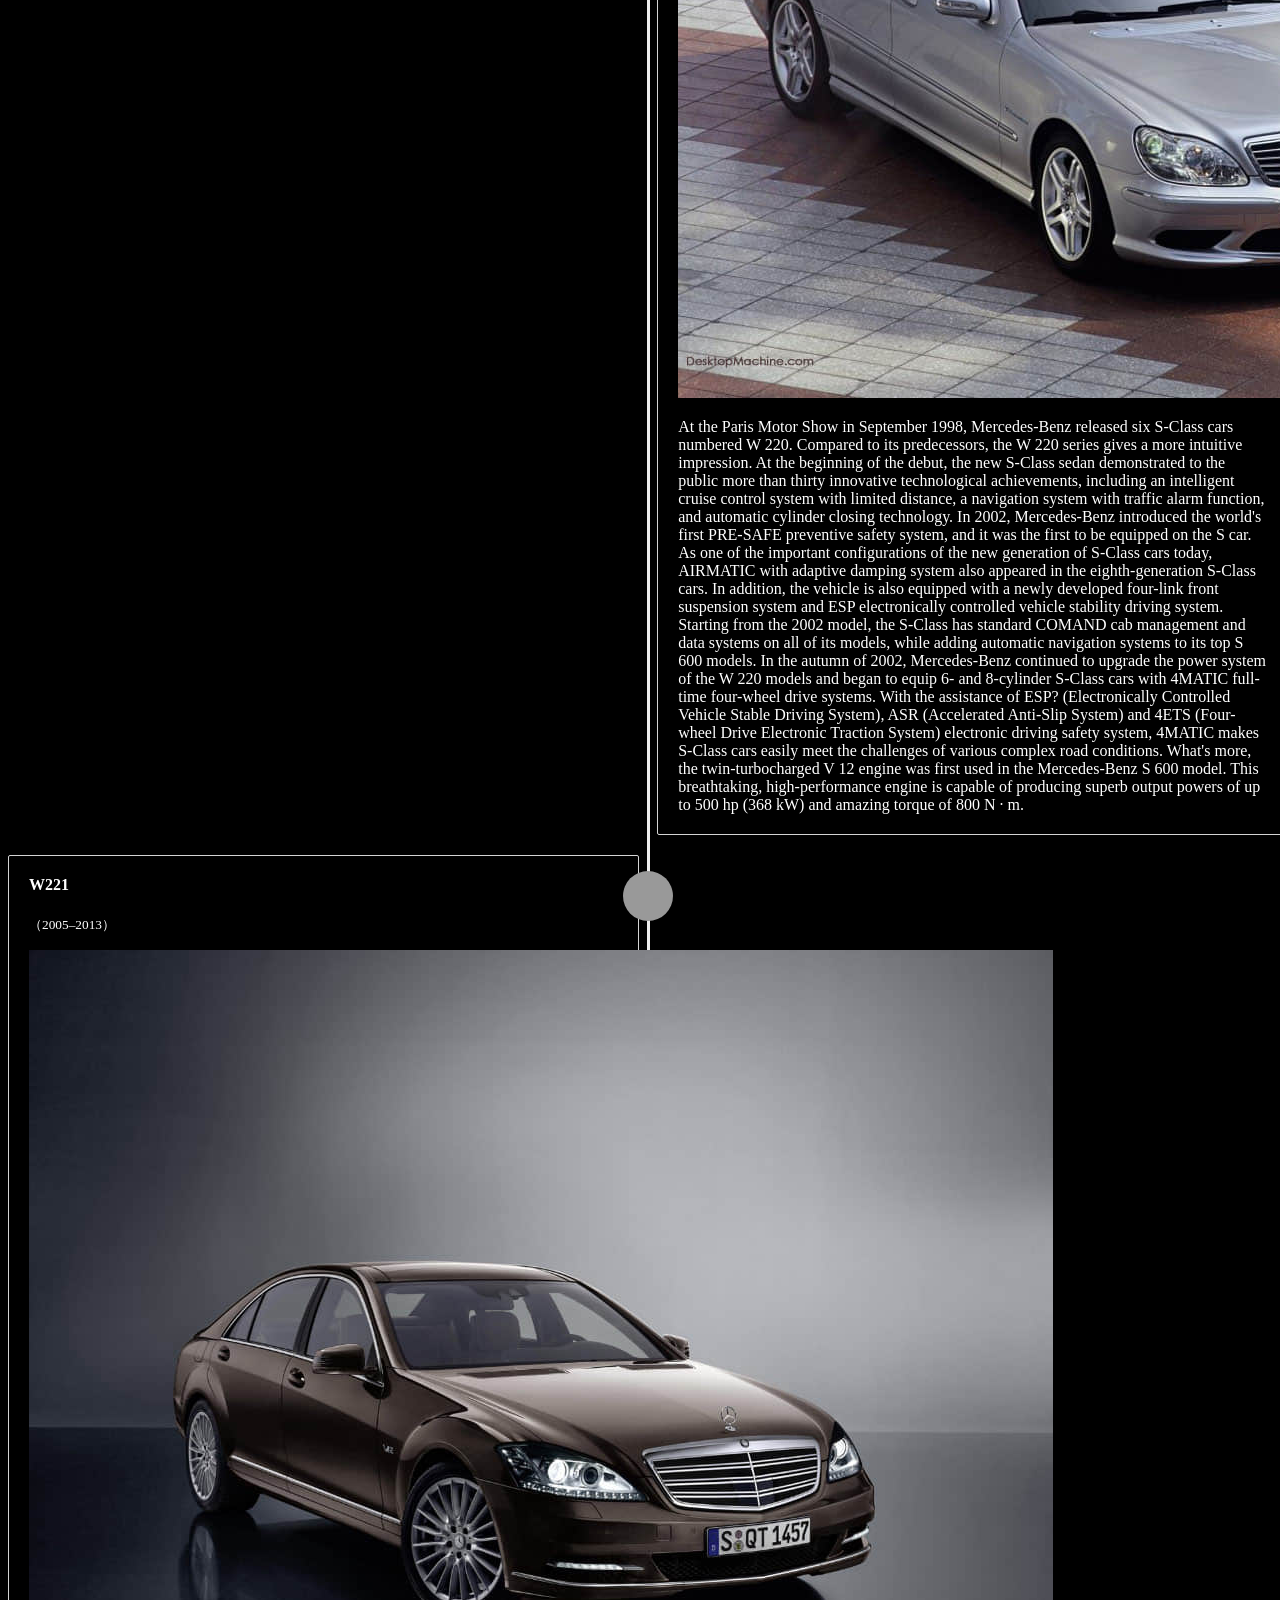
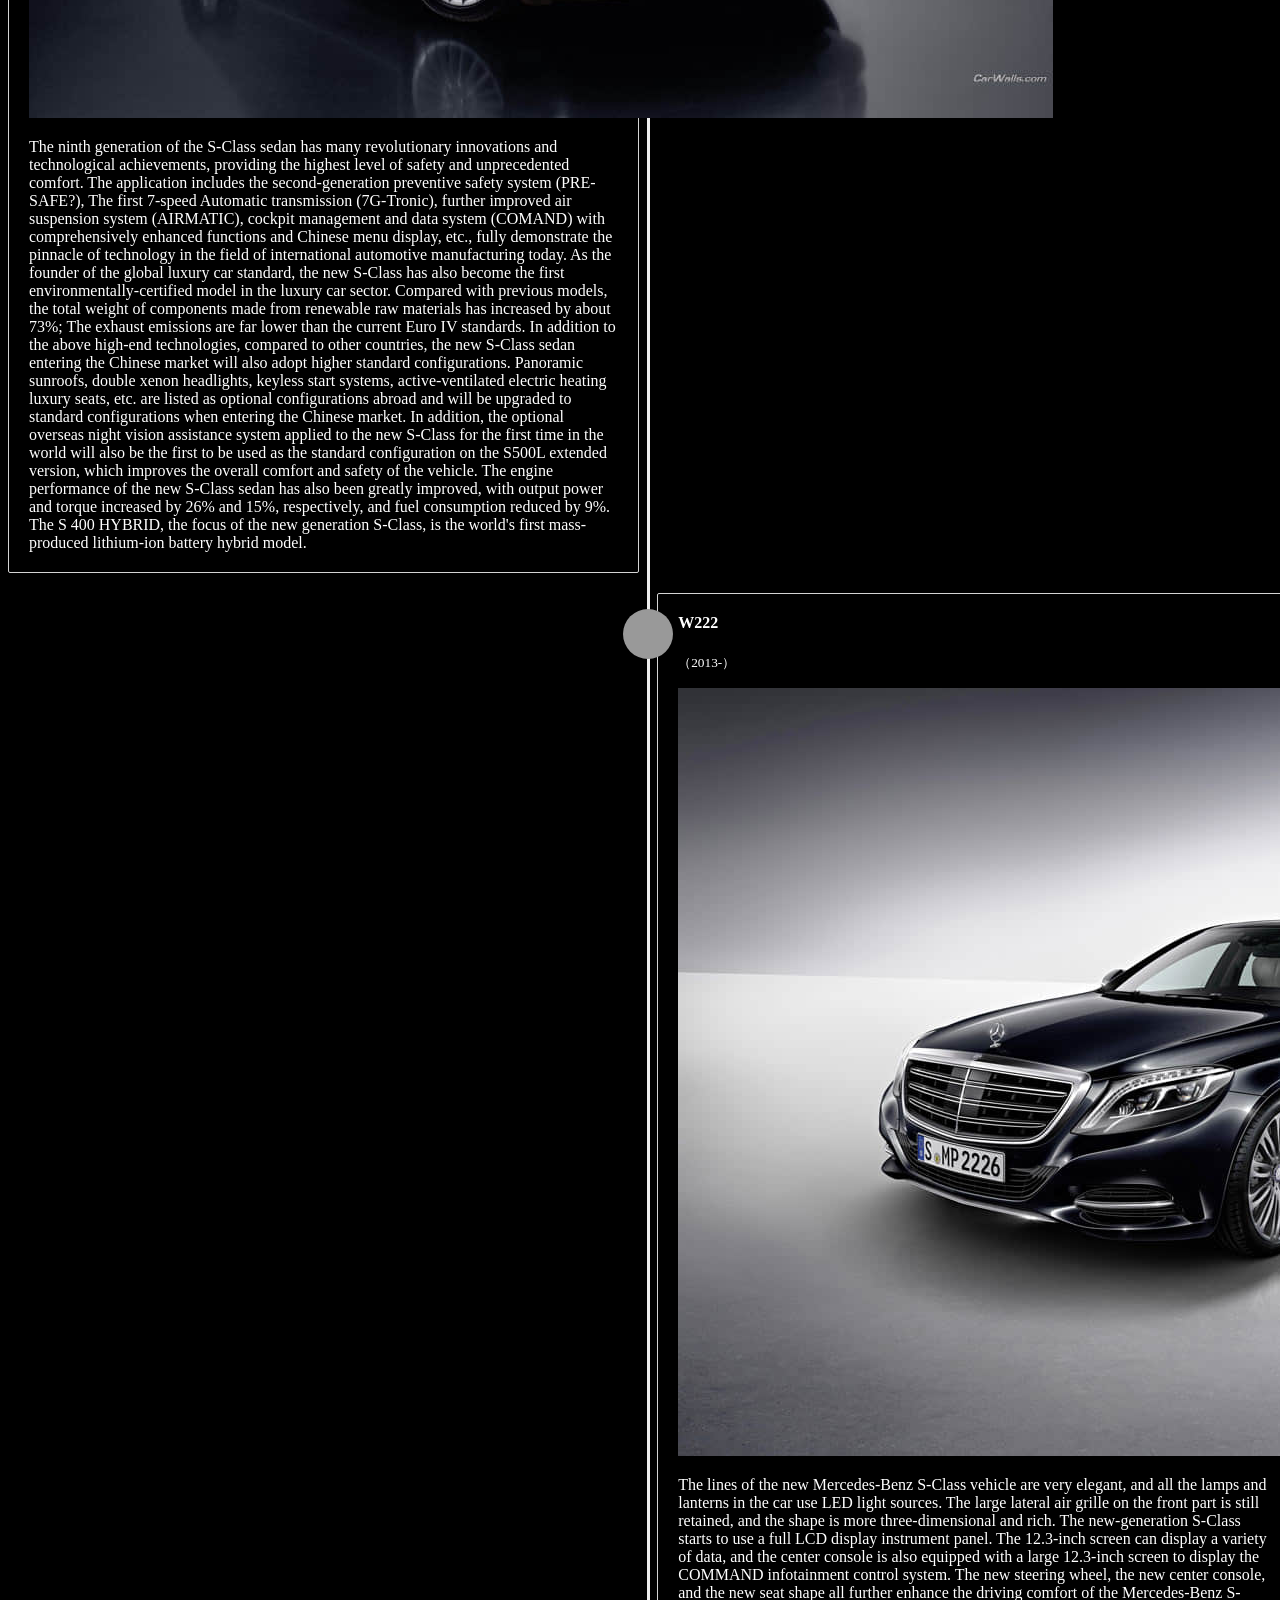
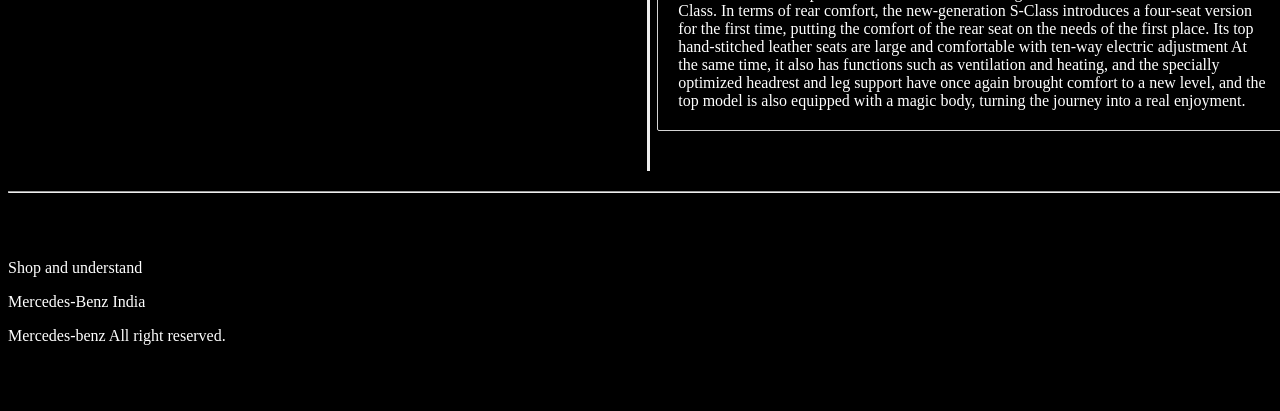
==== commit 721906ca: "kub fixed" ====
--- a/history.html
+++ b/history.html
@@ -43,7 +43,7 @@
     </nav>
     <div class="container">
     <div class="page-header text-center" style="margin-top: 120px;">
-        <h1 id="timeline">History of S-Class - hosted using kubernetes</h1>
+        <h1 id="timeline">History of S-Class </h1>
     </div>
     <ul class="timeline">
         <li>
